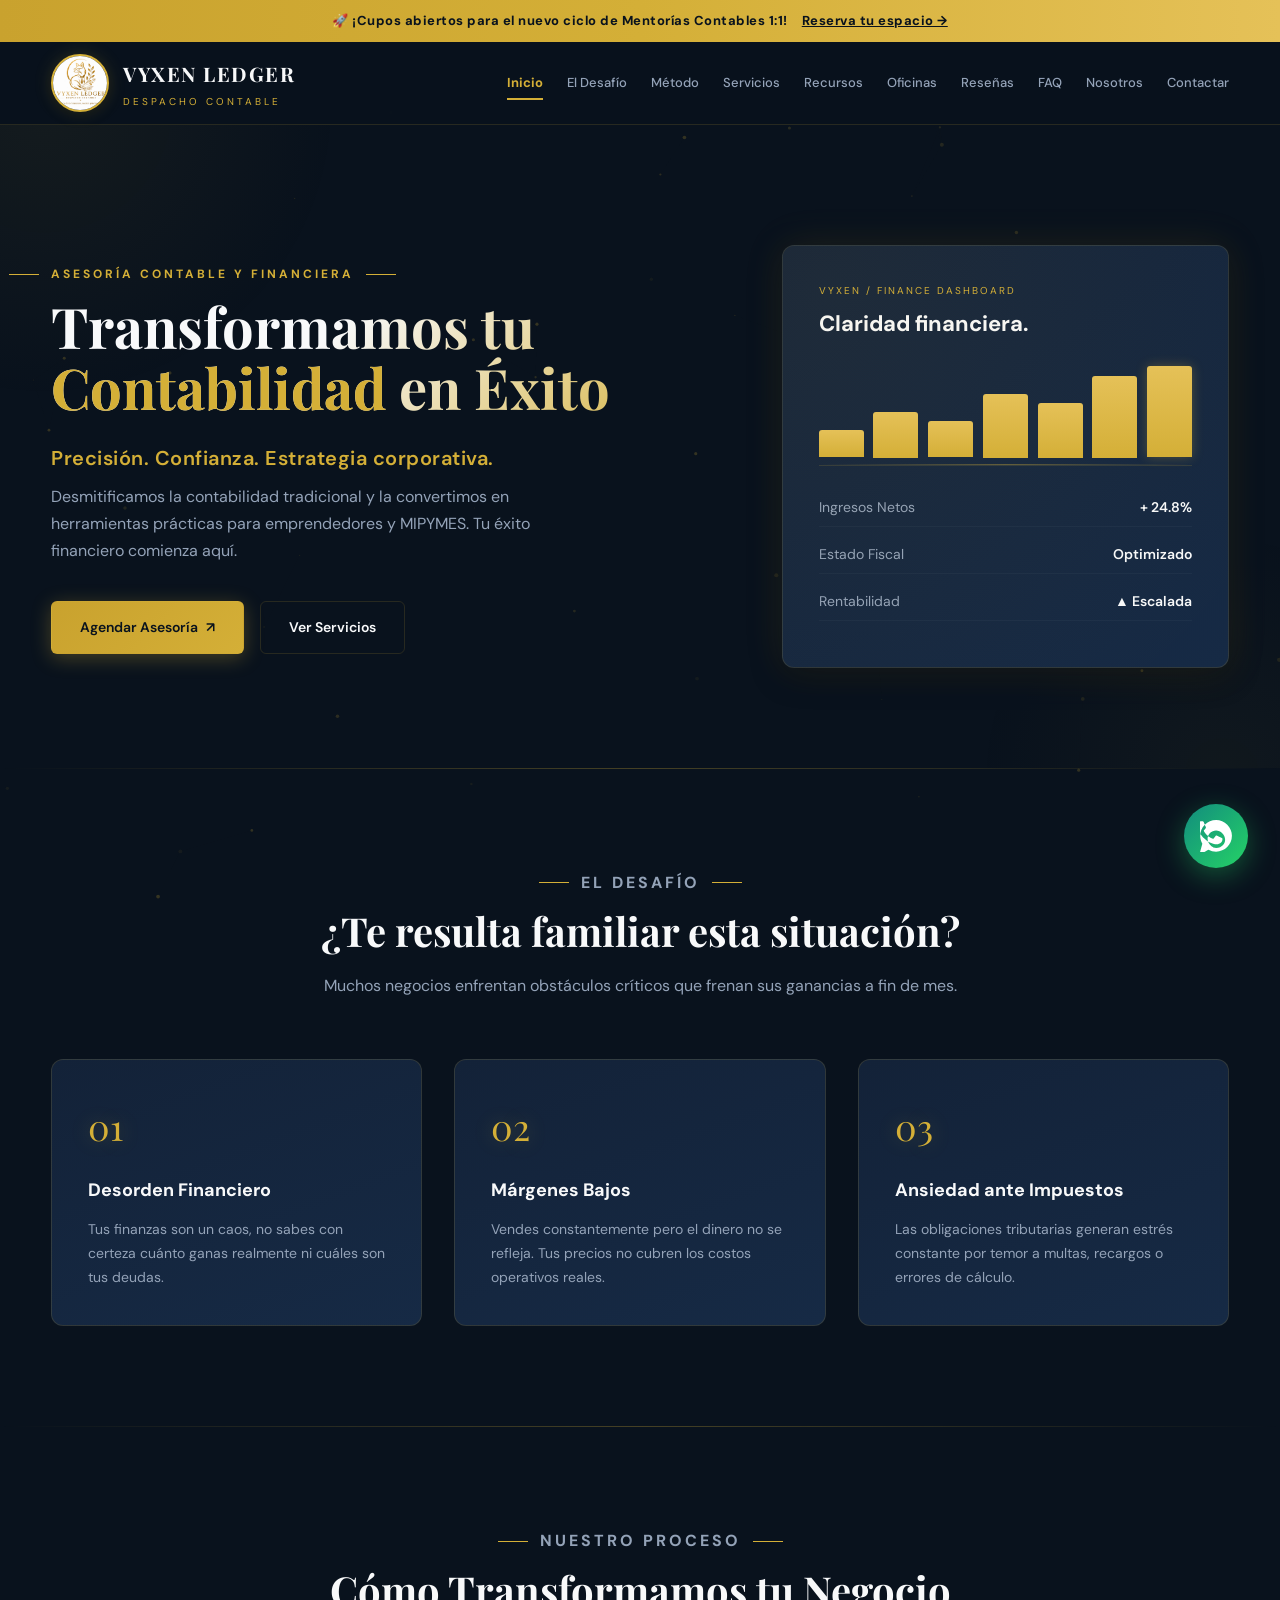
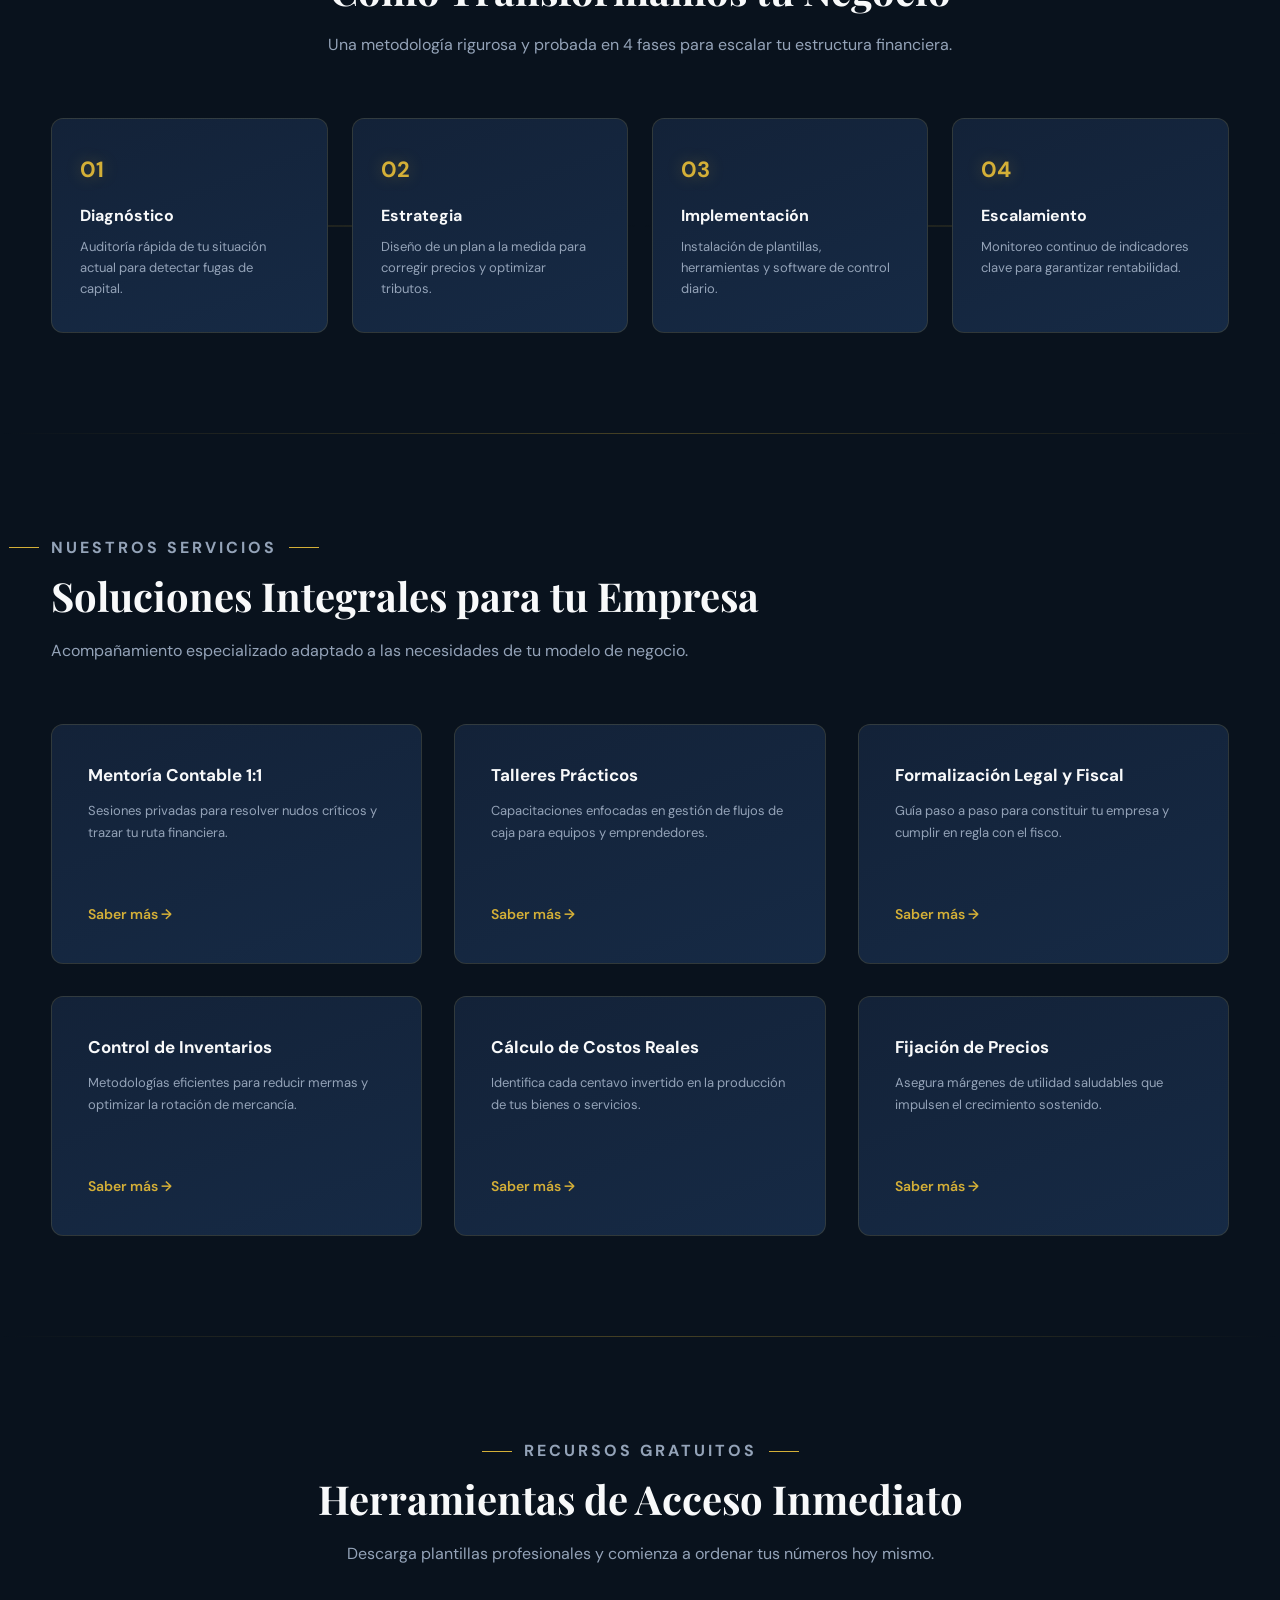
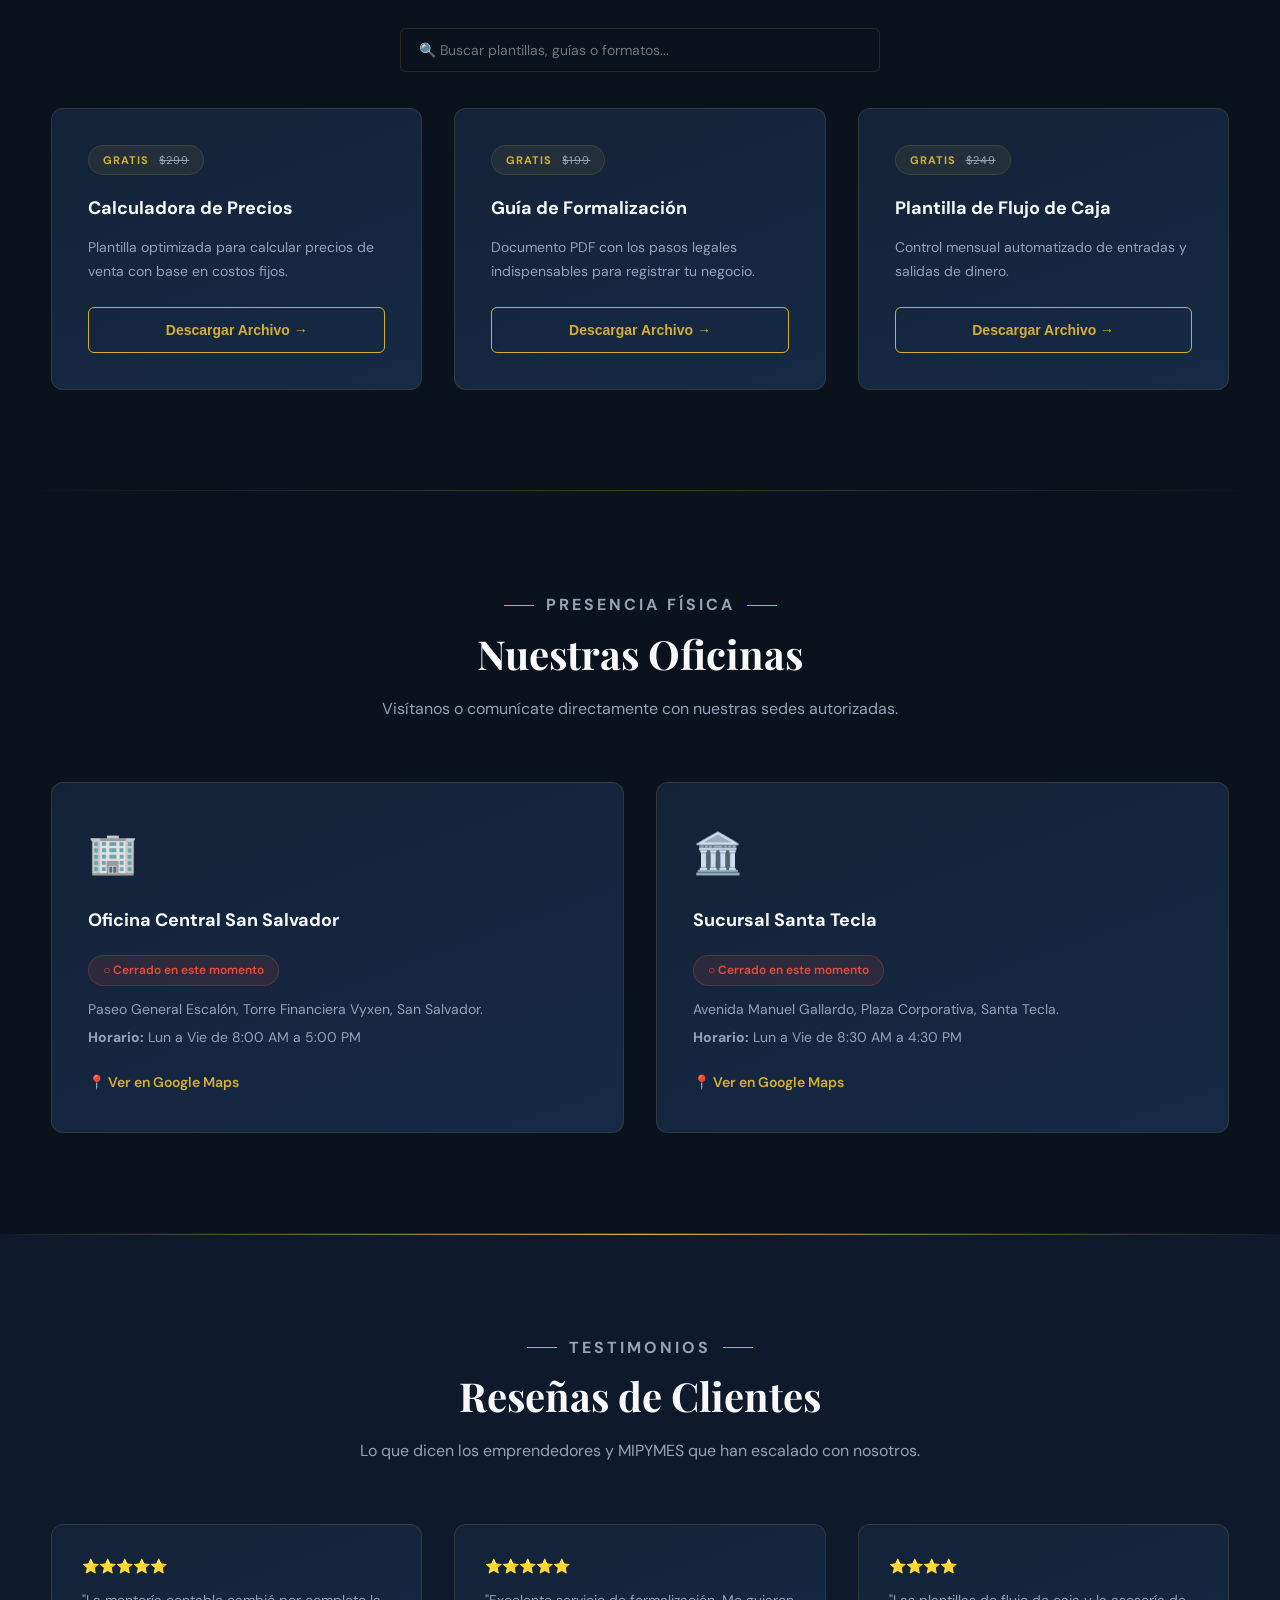
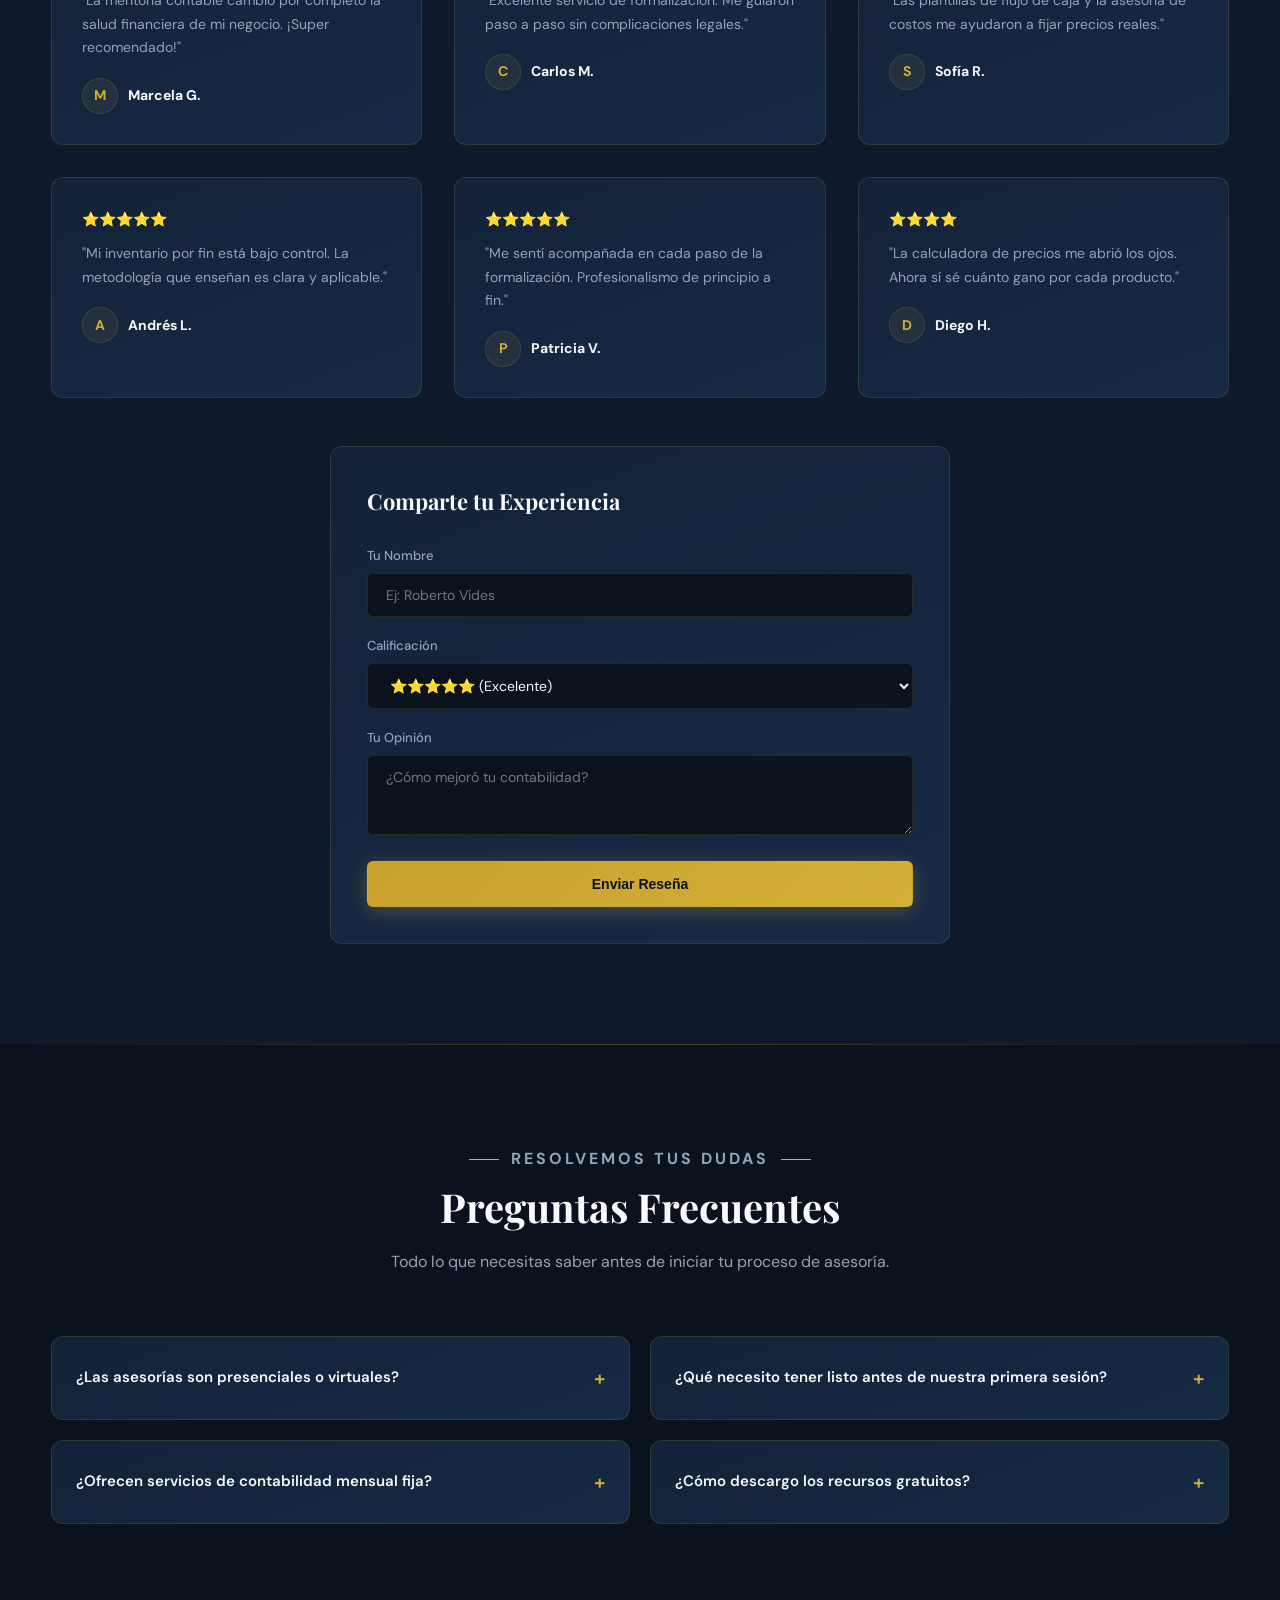
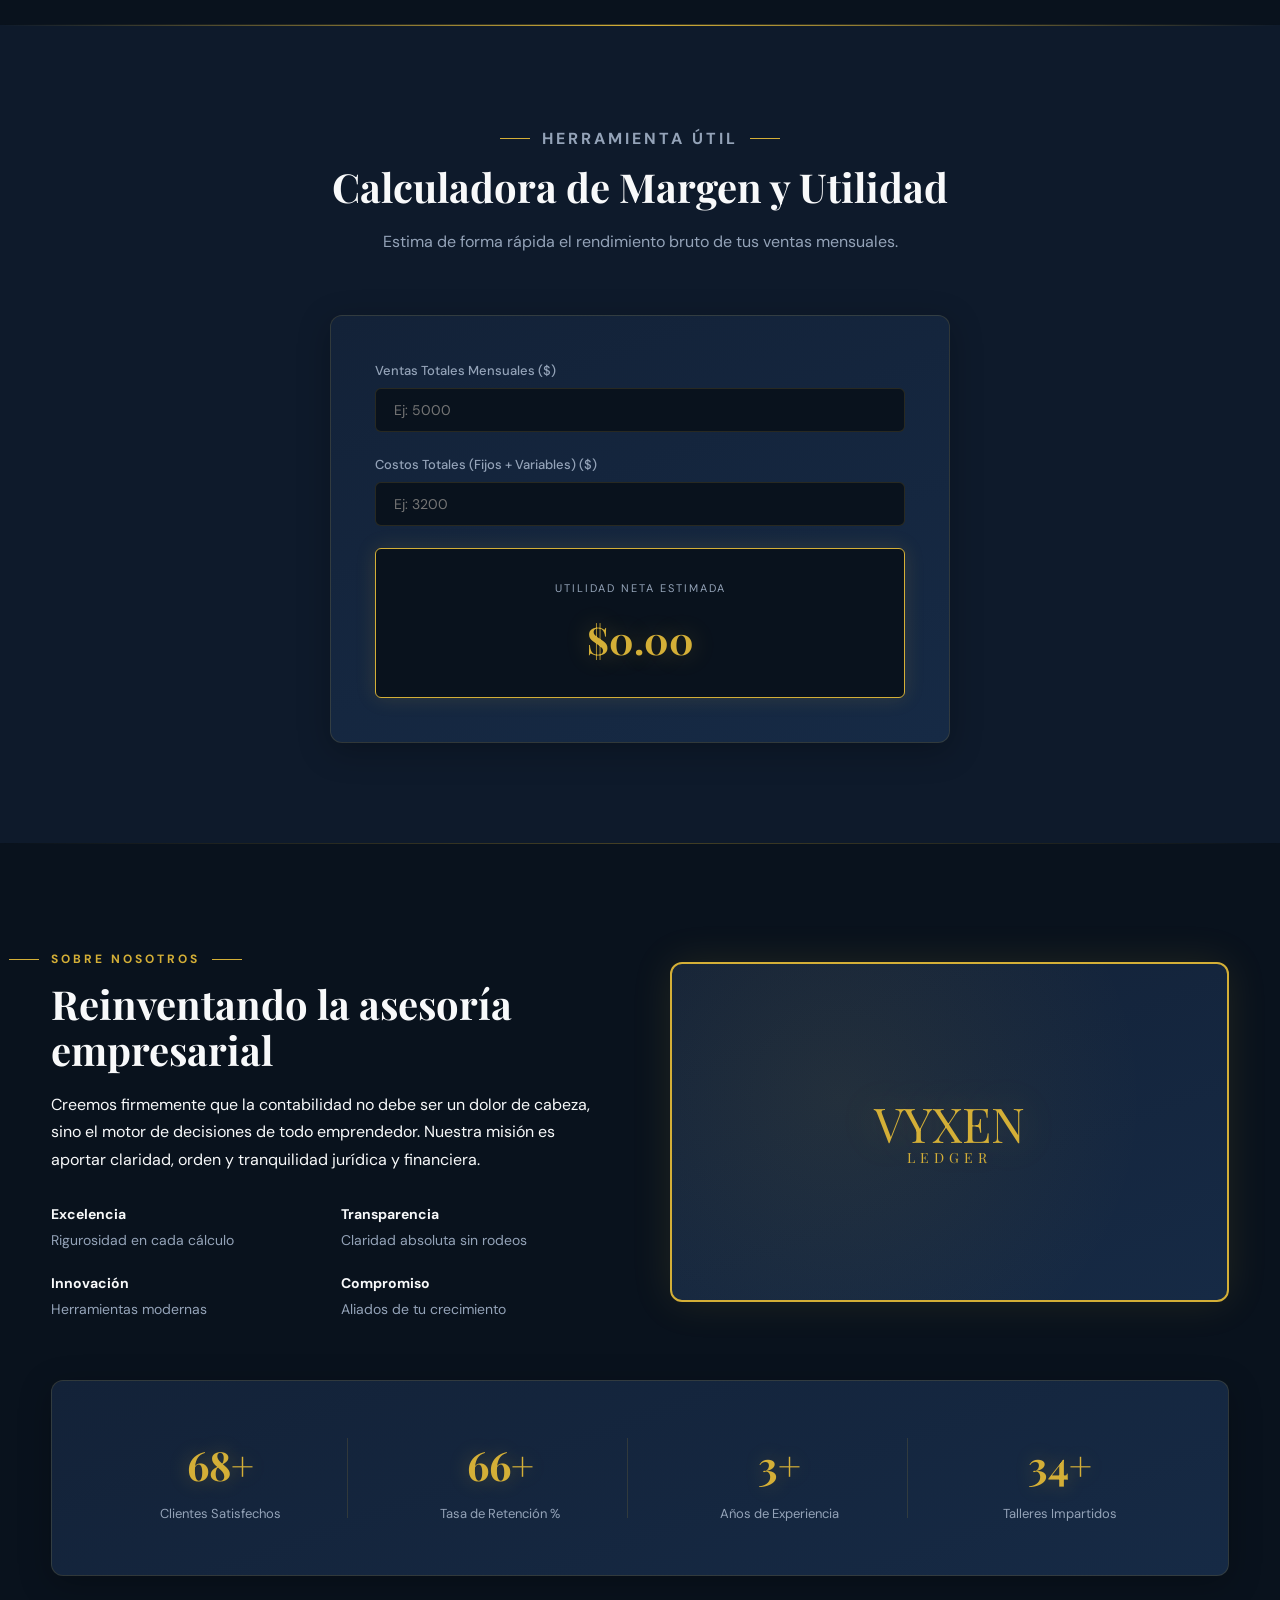
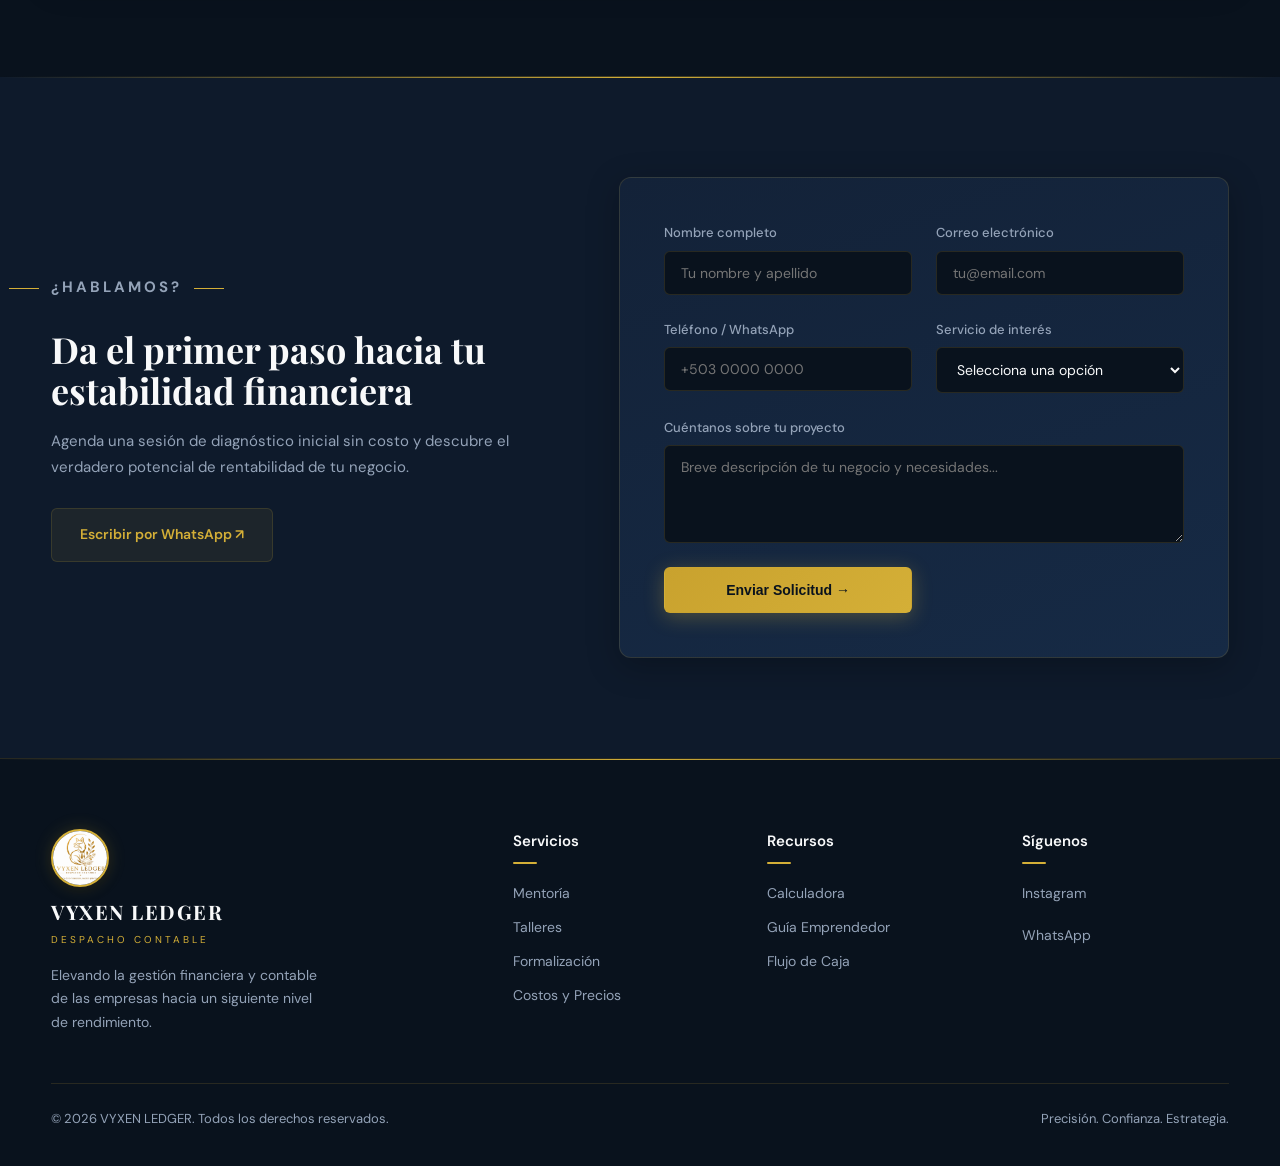
==== index (1).html @ fdb24654 "Add files via upload" ====
<!DOCTYPE html>
<html lang="es">
<head>
  <meta charset="UTF-8">
  <meta name="viewport" content="width=device-width, initial-scale=1.0">
  <title>VYXEN LEDGER | Asesoría Contable y Financiera Avanzada</title>
  <meta name="description" content="Asesoría contable premium, control de inventarios y formalización para MIPYMES y emprendedores.">
  <link rel="preconnect" href="https://fonts.googleapis.com">
  <link rel="preconnect" href="https://fonts.gstatic.com" crossorigin>
  <link href="https://fonts.googleapis.com/css2?family=DM+Sans:wght@400;500;600;700&family=Playfair+Display:wght@600;700&display=swap" rel="stylesheet">
  <link rel="stylesheet" href="style.css">
</head>
<body>

<!-- CANVAS DE PARTÍCULAS -->
<canvas id="particles-canvas"></canvas>

<!-- BARRA SUPERIOR DE ANUNCIOS -->
<div class="top-bar">
  <div class="container top-bar-flex">
    <p>🚀 ¡Cupos abiertos para el nuevo ciclo de Mentorías Contables 1:1!</p>
    <a href="#contacto">Reserva tu espacio →</a>
  </div>
</div>

<header class="header" id="mainHeader">
  <div class="container nav">
    <a class="logo" href="#inicio">
      <img src="VyxenLedger.jpeg" alt="VYXEN LEDGER">
      <div class="logo-text">
        <span>VYXEN LEDGER</span>
        <span>Despacho Contable</span>
      </div>
    </a>
    <button class="menu-btn" aria-label="Abrir menú" id="menuBtn">☰</button>
    <nav id="navMenu">
      <a href="#inicio">Inicio</a>
      <a href="#problema">El Desafío</a>
      <a href="#metodo">Método</a>
      <a href="#servicios">Servicios</a>
      <a href="#recursos">Recursos</a>
      <a href="#sucursales">Oficinas</a>
      <a href="#opiniones">Reseñas</a>
      <a href="#faq">FAQ</a>
      <a href="#nosotros">Nosotros</a>
      <a class="nav-cta" href="#contacto">Contactar</a>
    </nav>
  </div>
</header>

<main>

  <!-- ==================== HERO ==================== -->
  <section id="inicio" class="hero">
    <div class="container hero-grid">
      <div class="hero-copy reveal">
        <p class="eyebrow">ASESORÍA CONTABLE Y FINANCIERA</p>
        <h1>Transformamos tu<br><em>Contabilidad</em> en Éxito</h1>
        <p class="lead">Precisión. Confianza. Estrategia corporativa.</p>
        <p class="sublead">Desmitificamos la contabilidad tradicional y la convertimos en herramientas prácticas para emprendedores y MIPYMES. Tu éxito financiero comienza aquí.</p>
        <div class="actions">
          <a class="btn primary" href="#contacto" onclick="toggleAppointmentModal(true)">Agendar Asesoría <span>↗</span></a>
          <a class="btn ghost" href="#servicios">Ver Servicios</a>
        </div>
      </div>
      <div class="hero-card reveal">
        <div class="card-glow"></div>
        <div class="ledger-box">
          <span class="mini-label">VYXEN / FINANCE DASHBOARD</span>
          <strong>Claridad financiera.</strong>
          <div class="chart"><i></i><i></i><i></i><i></i><i></i><i></i><i></i></div>
          <div class="ledger-row"><span>Ingresos Netos</span><b>+ 24.8%</b></div>
          <div class="ledger-row"><span>Estado Fiscal</span><b>Optimizado</b></div>
          <div class="ledger-row"><span>Rentabilidad</span><b>▲ Escalada</b></div>
        </div>
      </div>
    </div>
  </section>

  <div class="section-divider"></div>

  <!-- ==================== EL PROBLEMA ==================== -->
  <section id="problema" class="section problem">
    <div class="container">
      <div class="section-head reveal">
        <p class="eyebrow">EL DESAFÍO</p>
        <h2>¿Te resulta familiar esta situación?</h2>
        <p>Muchos negocios enfrentan obstáculos críticos que frenan sus ganancias a fin de mes.</p>
      </div>
      <div class="three-grid stagger-children">
        <article class="problem-card reveal">
          <div class="number">01</div>
          <h3>Desorden Financiero</h3>
          <p>Tus finanzas son un caos, no sabes con certeza cuánto ganas realmente ni cuáles son tus deudas.</p>
        </article>
        <article class="problem-card reveal">
          <div class="number">02</div>
          <h3>Márgenes Bajos</h3>
          <p>Vendes constantemente pero el dinero no se refleja. Tus precios no cubren los costos operativos reales.</p>
        </article>
        <article class="problem-card reveal">
          <div class="number">03</div>
          <h3>Ansiedad ante Impuestos</h3>
          <p>Las obligaciones tributarias generan estrés constante por temor a multas, recargos o errores de cálculo.</p>
        </article>
      </div>
    </div>
  </section>

  <div class="section-divider"></div>

  <!-- ==================== MÉTODO ==================== -->
  <section id="metodo" class="section method">
    <div class="container">
      <div class="section-head reveal">
        <p class="eyebrow">NUESTRO PROCESO</p>
        <h2>Cómo Transformamos tu Negocio</h2>
        <p>Una metodología rigurosa y probada en 4 fases para escalar tu estructura financiera.</p>
      </div>
      <div class="steps stagger-children">
        <article class="step reveal">
          <span>01</span>
          <h3>Diagnóstico</h3>
          <p>Auditoría rápida de tu situación actual para detectar fugas de capital.</p>
        </article>
        <article class="step reveal">
          <span>02</span>
          <h3>Estrategia</h3>
          <p>Diseño de un plan a la medida para corregir precios y optimizar tributos.</p>
        </article>
        <article class="step reveal">
          <span>03</span>
          <h3>Implementación</h3>
          <p>Instalación de plantillas, herramientas y software de control diario.</p>
        </article>
        <article class="step reveal">
          <span>04</span>
          <h3>Escalamiento</h3>
          <p>Monitoreo continuo de indicadores clave para garantizar rentabilidad.</p>
        </article>
      </div>
    </div>
  </section>

  <div class="section-divider"></div>

  <!-- ==================== SERVICIOS ==================== -->
  <section id="servicios" class="section services">
    <div class="container">
      <div class="section-head left reveal">
        <p class="eyebrow">NUESTROS SERVICIOS</p>
        <h2>Soluciones Integrales para tu Empresa</h2>
        <p>Acompañamiento especializado adaptado a las necesidades de tu modelo de negocio.</p>
      </div>
      <div class="services-grid stagger-children">
        <article class="service-card reveal">
          <div>
            <h3>Mentoría Contable 1:1</h3>
            <p>Sesiones privadas para resolver nudos críticos y trazar tu ruta financiera.</p>
          </div>
          <a class="service-link" href="#contacto">Saber más →</a>
        </article>
        <article class="service-card reveal">
          <div>
            <h3>Talleres Prácticos</h3>
            <p>Capacitaciones enfocadas en gestión de flujos de caja para equipos y emprendedores.</p>
          </div>
          <a class="service-link" href="#contacto">Saber más →</a>
        </article>
        <article class="service-card reveal">
          <div>
            <h3>Formalización Legal y Fiscal</h3>
            <p>Guía paso a paso para constituir tu empresa y cumplir en regla con el fisco.</p>
          </div>
          <a class="service-link" href="#contacto">Saber más →</a>
        </article>
        <article class="service-card reveal">
          <div>
            <h3>Control de Inventarios</h3>
            <p>Metodologías eficientes para reducir mermas y optimizar la rotación de mercancía.</p>
          </div>
          <a class="service-link" href="#contacto">Saber más →</a>
        </article>
        <article class="service-card reveal">
          <div>
            <h3>Cálculo de Costos Reales</h3>
            <p>Identifica cada centavo invertido en la producción de tus bienes o servicios.</p>
          </div>
          <a class="service-link" href="#contacto">Saber más →</a>
        </article>
        <article class="service-card reveal">
          <div>
            <h3>Fijación de Precios</h3>
            <p>Asegura márgenes de utilidad saludables que impulsen el crecimiento sostenido.</p>
          </div>
          <a class="service-link" href="#contacto">Saber más →</a>
        </article>
      </div>
    </div>
  </section>

  <div class="section-divider"></div>

  <!-- ==================== RECURSOS ==================== -->
  <section id="recursos" class="section resources-section">
    <div class="container">
      <div class="section-head reveal">
        <p class="eyebrow">RECURSOS GRATUITOS</p>
        <h2>Herramientas de Acceso Inmediato</h2>
        <p>Descarga plantillas profesionales y comienza a ordenar tus números hoy mismo.</p>
      </div>

      <div class="reveal" style="max-width: 480px; margin: 0 auto 36px auto;">
        <input type="text" id="resource-search" class="form-input" placeholder="🔍 Buscar plantillas, guías o formatos..." oninput="filterResources()">
      </div>

      <div class="three-grid resource-grid stagger-children">
        <article class="resource-card reveal" id="resource-card-1">
          <span class="price-tag">GRATIS <span class="old-price">$299</span></span>
          <h3>Calculadora de Precios</h3>
          <p>Plantilla optimizada para calcular precios de venta con base en costos fijos.</p>
          <button class="btn outline full" onclick="downloadNotice()">Descargar Archivo →</button>
        </article>
        <article class="resource-card reveal" id="resource-card-2">
          <span class="price-tag">GRATIS <span class="old-price">$199</span></span>
          <h3>Guía de Formalización</h3>
          <p>Documento PDF con los pasos legales indispensables para registrar tu negocio.</p>
          <button class="btn outline full" onclick="downloadNotice()">Descargar Archivo →</button>
        </article>
        <article class="resource-card reveal" id="resource-card-3">
          <span class="price-tag">GRATIS <span class="old-price">$249</span></span>
          <h3>Plantilla de Flujo de Caja</h3>
          <p>Control mensual automatizado de entradas y salidas de dinero.</p>
          <button class="btn outline full" onclick="downloadNotice()">Descargar Archivo →</button>
        </article>
      </div>
    </div>
  </section>

  <div class="section-divider"></div>

  <!-- ==================== SUCURSALES ==================== -->
  <section id="sucursales" class="section sucursales-section">
    <div class="container">
      <div class="section-head reveal">
        <p class="eyebrow">PRESENCIA FÍSICA</p>
        <h2>Nuestras Oficinas</h2>
        <p>Visítanos o comunícate directamente con nuestras sedes autorizadas.</p>
      </div>
      <div class="branches-grid reveal">
        <div class="branch-card" id="branch-ss">
          <span class="branch-icon">🏢</span>
          <h3>Oficina Central San Salvador</h3>
          <div class="branch-status" id="status-ss">Calculando...</div>
          <p>Paseo General Escalón, Torre Financiera Vyxen, San Salvador.</p>
          <p><b>Horario:</b> Lun a Vie de 8:00 AM a 5:00 PM</p>
          <a href="https://maps.google.com" target="_blank" class="btn-maps">📍 Ver en Google Maps</a>
        </div>
        <div class="branch-card" id="branch-st">
          <span class="branch-icon">🏛️</span>
          <h3>Sucursal Santa Tecla</h3>
          <div class="branch-status" id="status-st">Calculando...</div>
          <p>Avenida Manuel Gallardo, Plaza Corporativa, Santa Tecla.</p>
          <p><b>Horario:</b> Lun a Vie de 8:30 AM a 4:30 PM</p>
          <a href="https://maps.google.com" target="_blank" class="btn-maps">📍 Ver en Google Maps</a>
        </div>
      </div>
    </div>
  </section>

  <div class="section-divider"></div>

  <!-- ==================== RESEÑAS / TESTIMONIOS ==================== -->
  <section id="opiniones" class="section testimonials">
    <div class="container">
      <div class="section-head reveal">
        <p class="eyebrow">TESTIMONIOS</p>
        <h2>Reseñas de Clientes</h2>
        <p>Lo que dicen los emprendedores y MIPYMES que han escalado con nosotros.</p>
      </div>

      <div class="reviews-slider-track reveal" id="slider-box">
        <!-- Inyectado por JS -->
      </div>

      <div class="review-form reveal">
        <h3>Comparte tu Experiencia</h3>
        <form id="new-review-form" onsubmit="handleReviewSubmit(event)">
          <div class="form-group">
            <label>Tu Nombre</label>
            <input type="text" id="rev-name" class="form-input" required placeholder="Ej: Roberto Vides">
          </div>
          <div class="form-group">
            <label>Calificación</label>
            <select id="rev-stars" class="form-input">
              <option value="5">⭐⭐⭐⭐⭐ (Excelente)</option>
              <option value="4">⭐⭐⭐⭐ (Muy Bueno)</option>
              <option value="3">⭐⭐⭐ (Bueno)</option>
            </select>
          </div>
          <div class="form-group full">
            <label>Tu Opinión</label>
            <textarea id="rev-text" class="form-textarea" rows="3" required placeholder="¿Cómo mejoró tu contabilidad?"></textarea>
          </div>
          <button type="submit" class="btn primary full">Enviar Reseña</button>
        </form>
      </div>
    </div>
  </section>

  <div class="section-divider"></div>

  <!-- ==================== FAQ ==================== -->
  <section id="faq" class="section faq-section">
    <div class="container">
      <div class="section-head reveal">
        <p class="eyebrow">RESOLVEMOS TUS DUDAS</p>
        <h2>Preguntas Frecuentes</h2>
        <p>Todo lo que necesitas saber antes de iniciar tu proceso de asesoría.</p>
      </div>
      <div class="faq-grid reveal">
        <details class="faq-item">
          <summary>¿Las asesorías son presenciales o virtuales?</summary>
          <p>Nuestras sesiones de mentoría y diagnóstico se realizan de forma 100% online a través de videollamada, permitiéndonos trabajar con clientes de distintas ubicaciones con total flexibilidad.</p>
        </details>
        <details class="faq-item">
          <summary>¿Qué necesito tener listo antes de nuestra primera sesión?</summary>
          <p>Idealmente un reporte general de tus ingresos y gastos actuales o estados de cuenta recientes. No te preocupes si están desordenados, ¡para eso iniciamos con el diagnóstico!</p>
        </details>
        <details class="faq-item">
          <summary>¿Ofrecen servicios de contabilidad mensual fija?</summary>
          <p>Sí, además de las mentorías puntuales, disponemos de cupos limitados para llevar la supervisión contable y fiscal recurrente de MIPYMES.</p>
        </details>
        <details class="faq-item">
          <summary>¿Cómo descargo los recursos gratuitos?</summary>
          <p>Solo haz clic en el botón de descarga de cualquier recurso y se activará una notificación instantánea con las instrucciones de acceso directo.</p>
        </details>
      </div>
    </div>
  </section>

  <div class="section-divider"></div>

  <!-- ==================== CALCULADORA FINANCIERA ==================== -->
  <section id="calculadora" class="section calculator-section">
    <div class="container">
      <div class="section-head reveal">
        <p class="eyebrow">HERRAMIENTA ÚTIL</p>
        <h2>Calculadora de Margen y Utilidad</h2>
        <p>Estima de forma rápida el rendimiento bruto de tus ventas mensuales.</p>
      </div>
      <div class="calc-box reveal">
        <div class="form-group" style="margin-bottom: 22px;">
          <label>Ventas Totales Mensuales ($)</label>
          <input type="number" id="calc-ventas" class="form-input" placeholder="Ej: 5000" oninput="calcularUtilidad()">
        </div>
        <div class="form-group" style="margin-bottom: 22px;">
          <label>Costos Totales (Fijos + Variables) ($)</label>
          <input type="number" id="calc-costos" class="form-input" placeholder="Ej: 3200" oninput="calcularUtilidad()">
        </div>
        <div class="calc-result">
          <span>UTILIDAD NETA ESTIMADA</span>
          <h3 id="calc-resultado">$0.00</h3>
        </div>
      </div>
    </div>
  </section>

  <div class="section-divider"></div>

  <!-- ==================== SOBRE NOSOTROS & STATS ==================== -->
  <section id="nosotros" class="section about">
    <div class="container about-grid">
      <div class="reveal-left">
        <p class="eyebrow">SOBRE NOSOTROS</p>
        <h2>Reinventando la asesoría empresarial</h2>
        <p>Creemos firmemente que la contabilidad no debe ser un dolor de cabeza, sino el motor de decisiones de todo emprendedor. Nuestra misión es aportar claridad, orden y tranquilidad jurídica y financiera.</p>
        <div class="values">
          <span><b>Excelencia</b>Rigurosidad en cada cálculo</span>
          <span><b>Transparencia</b>Claridad absoluta sin rodeos</span>
          <span><b>Innovación</b>Herramientas modernas</span>
          <span><b>Compromiso</b>Aliados de tu crecimiento</span>
        </div>
      </div>
      <div class="office reveal-right">
        <div class="office-mark">VYXEN<br><small>LEDGER</small></div>
      </div>
    </div>
    <div class="container stats reveal">
      <div><strong class="counter" data-target="100">0</strong><span>Clientes Satisfechos</span></div>
      <div><strong class="counter" data-target="98">0</strong><span>Tasa de Retención %</span></div>
      <div><strong class="counter" data-target="5">0</strong><span>Años de Experiencia</span></div>
      <div><strong class="counter" data-target="50">0</strong><span>Talleres Impartidos</span></div>
    </div>
  </section>

  <div class="section-divider"></div>

  <!-- ==================== CONTACTO ==================== -->
  <section id="contacto" class="contact">
    <div class="container contact-grid">
      <div class="contact-copy reveal-left">
        <p class="eyebrow">¿HABLAMOS?</p>
        <h2>Da el primer paso hacia tu estabilidad financiera</h2>
        <p>Agenda una sesión de diagnóstico inicial sin costo y descubre el verdadero potencial de rentabilidad de tu negocio.</p>
        <a class="btn light" href="https://wa.me/50312341234" target="_blank">Escribir por WhatsApp ↗</a>
      </div>
      <form class="contact-form reveal-right" onsubmit="submitForm(event)">
        <label>Nombre completo<input required placeholder="Tu nombre y apellido"></label>
        <label>Correo electrónico<input type="email" required placeholder="tu@email.com"></label>
        <label>Teléfono / WhatsApp<input placeholder="+503 0000 0000"></label>
        <label>Servicio de interés
          <select>
            <option>Selecciona una opción</option>
            <option>Mentoría</option>
            <option>Talleres Prácticos</option>
            <option>Formalización Legal</option>
            <option>Control de Inventarios</option>
            <option>Costos y Precios</option>
          </select>
        </label>
        <label class="full">Cuéntanos sobre tu proyecto<textarea rows="4" placeholder="Breve descripción de tu negocio y necesidades..."></textarea></label>
        <button class="btn primary full" type="submit">Enviar Solicitud →</button>
      </form>
    </div>
  </section>

</main>

<!-- ==================== MODAL DE CITAS ==================== -->
<div id="appointment-modal" class="modal-overlay">
  <div class="modal-content">
    <button class="close-modal" onclick="toggleAppointmentModal(false)">&times;</button>
    <h3 style="font-family: 'Playfair Display', serif; color: var(--text-main); margin-bottom: 20px;">Agendar Asesoría</h3>
    <form onsubmit="handleAppointmentSubmit(event)">
      <div class="form-group"><label>Nombre Completo</label><input type="text" class="form-input" required></div>
      <div class="form-group"><label>Sucursal de Preferencia</label><select class="form-input"><option>San Salvador</option><option>Santa Tecla</option><option>Virtual (Online)</option></select></div>
      <div class="form-group"><label>Fecha y Hora</label><input type="datetime-local" class="form-input" required></div>
      <button type="submit" class="btn primary full" style="margin-top: 18px;">Confirmar Cita</button>
    </form>
  </div>
</div>

<!-- ==================== FOOTER ==================== -->
<footer>
  <div class="container footer-grid">
    <div class="logo-footer">
      <a class="logo" href="#inicio">
        <img src="VyxenLedger.jpeg" alt="VYXEN LEDGER Logo">
        <div class="logo-text">
          <span>VYXEN LEDGER</span>
          <span>Despacho Contable</span>
        </div>
      </a>
      <p>Elevando la gestión financiera y contable de las empresas hacia un siguiente nivel de rendimiento.</p>
    </div>
    <div>
      <h4>Servicios</h4>
      <a href="#servicios">Mentoría</a>
      <a href="#servicios">Talleres</a>
      <a href="#servicios">Formalización</a>
      <a href="#servicios">Costos y Precios</a>
    </div>
    <div>
      <h4>Recursos</h4>
      <a href="#recursos">Calculadora</a>
      <a href="#recursos">Guía Emprendedor</a>
      <a href="#recursos">Flujo de Caja</a>
    </div>
    <div>
      <h4>Síguenos</h4>
      <div class="social-grid">
        <a href="https://instagram.com" target="_blank" class="social-item"><span>Instagram</span></a>
        <a href="https://wa.me/50312345678" target="_blank" class="social-item"><span>WhatsApp</span></a>
      </div>
    </div>
  </div>
  <div class="container copyright">
    <span>© 2026 VYXEN LEDGER. Todos los derechos reservados.</span>
    <span>Precisión. Confianza. Estrategia.</span>
  </div>
</footer>

<!-- BOTÓN FLOTANTE DE WHATSAPP -->
<a href="https://wa.me/50312345678" target="_blank" class="whatsapp-float" aria-label="Escribir por WhatsApp">
  <svg class="whatsapp-svg" viewBox="0 0 24 24" width="32" height="32" fill="currentColor">
    <path d="M.057 24l1.687-6.163c-1.041-1.804-1.588-3.849-1.587-5.946.003-6.556 5.338-11.891 11.893-11.891 3.181.001 6.167 1.24 8.413 3.488 2.245 2.248 3.481 5.236 3.48 8.414-.003 6.557-5.338 11.892-11.893 11.892-1.99-.001-3.951-.5-5.688-1.448-.63.344-6.325 3.442-6.325 3.442zm10.021-3.327c1.642.476 3.407.369 4.965-.303 1.558-.672 2.816-1.898 3.415-3.447.599-1.55.492-3.315-.28-4.957-.771-1.643-2.028-2.895-3.619-3.578-1.591-.683-3.376-.697-4.981-.038-1.605.659-2.868 1.905-3.484 3.488-.616 1.582-.524 3.364.256 4.992.78 1.628 2.051 2.871 3.654 3.518-.088.32-.204.739-.335 1.187zm6.715-6.883c-.116-.183-.423-.291-.884-.523-.461-.232-2.732-1.348-3.155-1.503-.423-.155-.731-.232-1.039.232-.308.464-1.193 1.503-1.462 1.812-.269.309-.538.348-.999.116-.461-.232-1.947-.718-3.712-2.292-1.373-1.226-2.297-2.738-2.566-3.199-.269-.461-.029-.71.203-.938.208-.208.461-.543.692-.814.231-.271.308-.464.462-.774.154-.31.077-.58-.038-.812-.115-.232-1.039-2.507-1.424-3.434-.373-.906-.753-.783-1.039-.798l-.887-.015c-.308 0-.808.116-1.231.58-.423.464-1.616 1.579-1.616 3.85 0 2.272 1.655 4.464 1.885 4.774.231.31 3.254 4.971 7.882 6.969 1.103.475 1.964.759 2.634.974 1.104.351 2.109.301 2.903.182.887-.133 2.732-1.117 3.116-2.196.385-1.079.385-2.005.269-2.196z"/>
  </svg>
</a>

<!-- TOAST -->
<div id="toast" class="toast"></div>

<script src="script.js"></script>
</body>
</html>
---- style.css ----
/* ==========================================
   VYXEN LEDGER — ESTILOS PREMIUM PROFESIONALES
   Inspirado en la paleta dorada del logo/brand
   ========================================== */

/* ---------- VARIABLES & CONFIG ---------- */
:root {
  --bg-primary: #09121d;
  --bg-secondary: #0e1a2b;
  --bg-card: #132238;
  --bg-card-hover: #182d47;
  --accent-gold: #d4af37;
  --accent-gold-hover: #e5c158;
  --accent-gold-soft: rgba(212, 175, 55, 0.08);
  --accent-gold-glow: rgba(212, 175, 55, 0.35);
  --text-main: #f8f9fa;
  --text-muted: #94a3b8;
  --border-color: rgba(212, 175, 55, 0.15);
  --border-hover: rgba(212, 175, 55, 0.45);
  --transition: all 0.35s cubic-bezier(.4,0,.2,1);
  --shadow-card: 0 8px 32px rgba(0,0,0,0.25);
  --shadow-gold: 0 0 40px rgba(212,175,55,0.12);
  --radius: 12px;
  --radius-sm: 6px;
}

*, *::before, *::after { margin:0; padding:0; box-sizing:border-box; }

html { scroll-behavior: smooth; }

body {
  font-family: 'DM Sans', sans-serif;
  background: var(--bg-primary);
  color: var(--text-main);
  line-height: 1.7;
  overflow-x: hidden;
  -webkit-font-smoothing: antialiased;
}

::selection {
  background: var(--accent-gold);
  color: var(--bg-primary);
}

/* Scrollbar personalizada */
::-webkit-scrollbar { width: 8px; }
::-webkit-scrollbar-track { background: var(--bg-primary); }
::-webkit-scrollbar-thumb { background: var(--accent-gold); border-radius: 4px; }

.container {
  width: min(1240px, 92%);
  margin: 0 auto;
}

/* ---------- PARTÍCULAS DE FONDO ---------- */
#particles-canvas {
  position: fixed;
  top: 0; left: 0;
  width: 100%; height: 100%;
  pointer-events: none;
  z-index: 0;
  opacity: 0.35;
}

/* ---------- TOP BAR ---------- */
.top-bar {
  background: linear-gradient(90deg, #c9a22e, var(--accent-gold), #e5c158, var(--accent-gold), #c9a22e);
  background-size: 200% 100%;
  animation: shimmerBar 4s ease infinite;
  color: #09121d;
  font-size: 13px;
  font-weight: 700;
  padding: 10px 0;
  text-align: center;
  letter-spacing: 0.5px;
  position: relative;
  z-index: 1001;
}

@keyframes shimmerBar {
  0%,100% { background-position: 0% 50%; }
  50% { background-position: 100% 50%; }
}

.top-bar-flex {
  display: flex;
  justify-content: center;
  align-items: center;
  gap: 14px;
}

.top-bar a {
  color: #09121d;
  text-decoration: underline;
  font-weight: 700;
  transition: var(--transition);
}

.top-bar a:hover {
  color: #fff;
}

/* ---------- HEADER / NAV ---------- */
.header {
  position: sticky;
  top: 0;
  background: rgba(9, 18, 29, 0.92);
  backdrop-filter: blur(20px) saturate(1.6);
  -webkit-backdrop-filter: blur(20px) saturate(1.6);
  border-bottom: 1px solid var(--border-color);
  z-index: 1000;
  padding: 12px 0;
  transition: var(--transition);
}

.header.scrolled {
  padding: 8px 0;
  background: rgba(9, 18, 29, 0.97);
}

.nav {
  display: flex;
  justify-content: space-between;
  align-items: center;
}

.logo {
  display: flex;
  align-items: center;
  gap: 14px;
  text-decoration: none;
  position: relative;
}

.logo::after {
  content: '';
  position: absolute;
  bottom: -4px;
  left: 0;
  width: 0;
  height: 2px;
  background: var(--accent-gold);
  transition: width 0.4s ease;
}

.logo:hover::after {
  width: 100%;
}

.logo img {
  width: 58px;
  height: 58px;
  object-fit: cover;
  border-radius: 50%;
  border: 2.5px solid var(--accent-gold);
  box-shadow: 0 0 18px rgba(212,175,55,0.2), 0 4px 12px rgba(0,0,0,0.3);
  transition: var(--transition);
}

.logo:hover img {
  box-shadow: 0 0 28px rgba(212,175,55,0.4), 0 4px 12px rgba(0,0,0,0.3);
  transform: scale(1.05);
}

.logo-text {
  display: flex;
  flex-direction: column;
}

.logo-text span:first-child {
  font-family: 'Playfair Display', serif;
  font-size: 20px;
  font-weight: 700;
  color: var(--text-main);
  letter-spacing: 1.5px;
}

.logo-text span:last-child {
  font-size: 10px;
  color: var(--accent-gold);
  letter-spacing: 3px;
  text-transform: uppercase;
  margin-top: 2px;
}

#navMenu {
  display: flex;
  gap: 24px;
  align-items: center;
}

#navMenu a {
  color: var(--text-muted);
  text-decoration: none;
  font-size: 13px;
  font-weight: 500;
  transition: var(--transition);
  position: relative;
  padding: 4px 0;
}

#navMenu a::after {
  content: '';
  position: absolute;
  bottom: -2px;
  left: 50%;
  width: 0;
  height: 2px;
  background: var(--accent-gold);
  transition: all 0.3s ease;
  transform: translateX(-50%);
}

#navMenu a:hover {
  color: var(--accent-gold);
}

#navMenu a:hover::after,
#navMenu a.nav-cta::after {
  width: 100%;
}

#navMenu a.nav-cta {
  color: var(--accent-gold);
  font-weight: 700;
}

.menu-btn {
  display: none;
  background: none;
  border: none;
  color: var(--text-main);
  font-size: 28px;
  cursor: pointer;
  transition: var(--transition);
}

.menu-btn:hover {
  color: var(--accent-gold);
}

/* ---------- SECCIONES GENERALES ---------- */
.section {
  padding: 100px 0;
  position: relative;
  z-index: 1;
}

.section-head {
  text-align: center;
  max-width: 720px;
  margin: 0 auto 60px auto;
}

.section-head.left {
  text-align: left;
  margin: 0 0 60px 0;
}

.eyebrow {
  color: var(--accent-gold);
  font-size: 12px;
  font-weight: 700;
  letter-spacing: 3px;
  margin-bottom: 12px;
  text-transform: uppercase;
  display: inline-block;
  position: relative;
}

.eyebrow::before,
.eyebrow::after {
  content: '';
  position: absolute;
  top: 50%;
  width: 30px;
  height: 1px;
  background: var(--accent-gold);
}

.eyebrow::before { right: calc(100% + 12px); }
.eyebrow::after { left: calc(100% + 12px); }

h2 {
  font-family: 'Playfair Display', serif;
  font-size: 40px;
  margin-bottom: 18px;
  line-height: 1.15;
}

.section-head p {
  color: var(--text-muted);
  font-size: 16px;
  line-height: 1.7;
}

/* ---------- HERO ---------- */
.hero {
  padding: 120px 0 100px 0;
  position: relative;
  overflow: hidden;
}

.hero::before {
  content: '';
  position: absolute;
  top: -50%;
  left: -20%;
  width: 600px;
  height: 600px;
  background: radial-gradient(circle, rgba(212,175,55,0.06) 0%, transparent 70%);
  border-radius: 50%;
  animation: heroGlow 8s ease-in-out infinite;
}

.hero::after {
  content: '';
  position: absolute;
  bottom: -40%;
  right: -15%;
  width: 500px;
  height: 500px;
  background: radial-gradient(circle, rgba(212,175,55,0.04) 0%, transparent 70%);
  border-radius: 50%;
  animation: heroGlow 10s ease-in-out infinite reverse;
}

@keyframes heroGlow {
  0%, 100% { transform: scale(1) translate(0, 0); opacity: 0.6; }
  50% { transform: scale(1.15) translate(20px, -15px); opacity: 1; }
}

.hero-grid {
  display: grid;
  grid-template-columns: 1.2fr 0.8fr;
  gap: 60px;
  align-items: center;
  position: relative;
  z-index: 2;
}

.hero h1 {
  font-family: 'Playfair Display', serif;
  font-size: 56px;
  line-height: 1.08;
  margin-bottom: 24px;
  background: linear-gradient(135deg, var(--text-main) 40%, var(--accent-gold) 100%);
  -webkit-background-clip: text;
  -webkit-text-fill-color: transparent;
  background-clip: text;
}

.hero h1 em {
  color: var(--accent-gold);
  font-style: normal;
  -webkit-text-fill-color: var(--accent-gold);
}

.lead {
  font-size: 20px;
  color: var(--accent-gold);
  margin-bottom: 8px;
  font-weight: 600;
  letter-spacing: 0.5px;
}

.sublead {
  color: var(--text-muted);
  margin-bottom: 36px;
  font-size: 16px;
  line-height: 1.7;
  max-width: 520px;
}

.actions {
  display: flex;
  gap: 16px;
  flex-wrap: wrap;
}

/* ---------- BOTONES ---------- */
.btn {
  padding: 14px 28px;
  border-radius: var(--radius-sm);
  font-weight: 600;
  text-decoration: none;
  cursor: pointer;
  transition: var(--transition);
  display: inline-flex;
  align-items: center;
  gap: 8px;
  border: 1px solid transparent;
  font-size: 14px;
  position: relative;
  overflow: hidden;
}

.btn::before {
  content: '';
  position: absolute;
  top: 0; left: -100%;
  width: 100%; height: 100%;
  background: linear-gradient(90deg, transparent, rgba(255,255,255,0.15), transparent);
  transition: left 0.5s ease;
}

.btn:hover::before {
  left: 100%;
}

.btn.primary {
  background: linear-gradient(135deg, #c9a22e, var(--accent-gold));
  color: #09121d;
  box-shadow: 0 4px 20px rgba(212,175,55,0.3);
}

.btn.primary:hover {
  background: linear-gradient(135deg, var(--accent-gold), var(--accent-gold-hover));
  transform: translateY(-2px);
  box-shadow: 0 8px 30px rgba(212,175,55,0.4);
}

.btn.ghost {
  background: transparent;
  border-color: var(--border-color);
  color: var(--text-main);
}

.btn.ghost:hover {
  border-color: var(--accent-gold);
  color: var(--accent-gold);
  background: var(--accent-gold-soft);
}

.btn.outline {
  background: transparent;
  border: 1.5px solid var(--accent-gold);
  color: var(--accent-gold);
}

.btn.outline:hover {
  background: var(--accent-gold);
  color: #09121d;
  box-shadow: 0 4px 24px rgba(212,175,55,0.3);
}

.btn.full { width: 100%; justify-content: center; }

.btn.light {
  background: var(--accent-gold-soft);
  border: 1px solid var(--border-color);
  color: var(--accent-gold);
  padding: 14px 28px;
}

.btn.light:hover {
  background: var(--accent-gold);
  color: var(--bg-primary);
  box-shadow: var(--shadow-gold);
}

/* ---------- HERO LEDGER CARD ---------- */
.hero-card {
  position: relative;
  background: linear-gradient(145deg, var(--bg-card) 0%, #162a45 100%);
  border: 1px solid var(--border-color);
  padding: 36px;
  border-radius: var(--radius);
  box-shadow: var(--shadow-card), var(--shadow-gold);
  overflow: hidden;
}

.card-glow {
  position: absolute;
  top: -50%;
  left: -50%;
  width: 200%;
  height: 200%;
  background: radial-gradient(circle at 30% 30%, rgba(212,175,55,0.06) 0%, transparent 60%);
  animation: cardGlowRotate 12s linear infinite;
  pointer-events: none;
}

@keyframes cardGlowRotate {
  0% { transform: rotate(0deg); }
  100% { transform: rotate(360deg); }
}

.ledger-box .mini-label {
  font-size: 10px;
  letter-spacing: 2px;
  color: var(--accent-gold);
  display: block;
  margin-bottom: 6px;
  text-transform: uppercase;
}

.ledger-box strong {
  font-size: 22px;
  display: block;
  margin-bottom: 24px;
  color: var(--text-main);
}

.chart {
  display: flex;
  gap: 10px;
  align-items: flex-end;
  height: 100px;
  margin-bottom: 24px;
  border-bottom: 1px solid var(--border-color);
  padding-bottom: 8px;
  position: relative;
}

.chart::after {
  content: '';
  position: absolute;
  bottom: 0; left: 0;
  width: 100%; height: 1px;
  background: linear-gradient(90deg, transparent, var(--accent-gold), transparent);
  opacity: 0.4;
}

.chart i {
  flex: 1;
  background: linear-gradient(180deg, var(--accent-gold-hover), var(--accent-gold));
  opacity: 0.6;
  border-radius: 3px 3px 0 0;
  position: relative;
  transition: var(--transition);
}

.chart i:hover {
  opacity: 1;
  transform: scaleY(1.08);
}

.chart i:nth-child(1) { height: 30%; animation: chartGrow 0.6s 0.1s both; }
.chart i:nth-child(2) { height: 50%; animation: chartGrow 0.6s 0.2s both; }
.chart i:nth-child(3) { height: 40%; animation: chartGrow 0.6s 0.3s both; }
.chart i:nth-child(4) { height: 70%; animation: chartGrow 0.6s 0.4s both; }
.chart i:nth-child(5) { height: 60%; animation: chartGrow 0.6s 0.5s both; }
.chart i:nth-child(6) { height: 90%; animation: chartGrow 0.6s 0.6s both; }
.chart i:nth-child(7) { height: 100%; opacity: 1; animation: chartGrow 0.6s 0.7s both; box-shadow: 0 0 12px rgba(212,175,55,0.3); }

@keyframes chartGrow {
  from { transform: scaleY(0); opacity: 0; }
  to { transform: scaleY(1); opacity: inherit; }
}

.ledger-row {
  display: flex;
  justify-content: space-between;
  font-size: 14px;
  margin-bottom: 10px;
  color: var(--text-muted);
  padding: 6px 0;
  border-bottom: 1px solid rgba(255,255,255,0.03);
}

.ledger-row b {
  color: var(--text-main);
  font-weight: 600;
}

/* ---------- PROBLEM CARDS ---------- */
.three-grid {
  display: grid;
  grid-template-columns: repeat(3, 1fr);
  gap: 32px;
}

.problem-card, .resource-card, .service-card, .branch-card {
  background: linear-gradient(160deg, var(--bg-card) 0%, #162a45 100%);
  border: 1px solid var(--border-color);
  padding: 36px;
  border-radius: var(--radius);
  transition: var(--transition);
  position: relative;
  overflow: hidden;
}

.problem-card::before, .service-card::before, .resource-card::before {
  content: '';
  position: absolute;
  top: 0; left: 0;
  width: 100%; height: 3px;
  background: linear-gradient(90deg, transparent, var(--accent-gold), transparent);
  opacity: 0;
  transition: opacity 0.4s ease;
}

.problem-card:hover::before, .service-card:hover::before, .resource-card:hover::before {
  opacity: 1;
}

.problem-card:hover, .resource-card:hover, .service-card:hover {
  transform: translateY(-8px);
  border-color: var(--border-hover);
  box-shadow: var(--shadow-card), var(--shadow-gold);
}

.problem-card .number {
  font-family: 'Playfair Display', serif;
  font-size: 36px;
  color: var(--accent-gold);
  margin-bottom: 18px;
  text-shadow: 0 0 20px rgba(212,175,55,0.3);
}

.problem-card h3 {
  font-size: 18px;
  margin-bottom: 12px;
  color: var(--text-main);
}

.problem-card p {
  color: var(--text-muted);
  font-size: 14px;
  line-height: 1.7;
}

/* ---------- MÉTODO / PASOS ---------- */
.steps {
  display: grid;
  grid-template-columns: repeat(4, 1fr);
  gap: 24px;
  position: relative;
}

.steps::before {
  content: '';
  position: absolute;
  top: 50%;
  left: 5%;
  width: 90%;
  height: 2px;
  background: linear-gradient(90deg, var(--accent-gold), transparent, var(--accent-gold));
  opacity: 0.2;
  z-index: 0;
}

.step {
  background: linear-gradient(160deg, var(--bg-card) 0%, #162a45 100%);
  border: 1px solid var(--border-color);
  padding: 32px 28px;
  border-radius: var(--radius);
  position: relative;
  z-index: 1;
  transition: var(--transition);
}

.step:hover {
  transform: translateY(-6px);
  border-color: var(--border-hover);
  box-shadow: var(--shadow-gold);
}

.step span {
  color: var(--accent-gold);
  font-weight: 700;
  font-size: 22px;
  display: block;
  margin-bottom: 14px;
  text-shadow: 0 0 16px rgba(212,175,55,0.3);
}

.step h3 {
  font-size: 16px;
  margin-bottom: 8px;
}

.step p {
  color: var(--text-muted);
  font-size: 13px;
  line-height: 1.6;
}

/* ---------- SERVICIOS ---------- */
.services-grid {
  display: grid;
  grid-template-columns: repeat(3, 1fr);
  gap: 32px;
}

.service-card {
  display: flex;
  flex-direction: column;
  justify-content: space-between;
  min-height: 240px;
}

.service-card h3 {
  font-size: 17px;
  margin-bottom: 10px;
  color: var(--text-main);
}

.service-card p {
  color: var(--text-muted);
  font-size: 13px;
  line-height: 1.7;
}

.service-link {
  color: var(--accent-gold);
  text-decoration: none;
  font-weight: 600;
  font-size: 14px;
  margin-top: 24px;
  display: inline-flex;
  align-items: center;
  gap: 6px;
  transition: var(--transition);
}

.service-link:hover {
  gap: 12px;
  text-shadow: 0 0 10px rgba(212,175,55,0.3);
}

/* ---------- RECURSOS ---------- */
.resource-card {
  position: relative;
}

.price-tag {
  background: var(--accent-gold-soft);
  color: var(--accent-gold);
  padding: 5px 14px;
  font-size: 11px;
  font-weight: 700;
  border-radius: 20px;
  display: inline-block;
  margin-bottom: 18px;
  border: 1px solid var(--border-color);
  letter-spacing: 1px;
}

.old-price {
  text-decoration: line-through;
  color: var(--text-muted);
  font-weight: 400;
  margin-left: 6px;
}

.resource-card h3 {
  font-size: 18px;
  margin-bottom: 12px;
}

.resource-card p {
  color: var(--text-muted);
  margin-bottom: 24px;
  font-size: 14px;
  line-height: 1.7;
}

/* ---------- SUCURSALES ---------- */
.branches-grid {
  display: grid;
  grid-template-columns: repeat(2, 1fr);
  gap: 32px;
}

.branch-card .branch-icon {
  font-size: 40px;
  display: block;
  margin-bottom: 18px;
}

.branch-card h3 {
  font-size: 18px;
  margin-bottom: 8px;
}

.branch-card p {
  color: var(--text-muted);
  font-size: 14px;
  margin-bottom: 4px;
}

.branch-status {
  display: inline-flex;
  align-items: center;
  gap: 6px;
  padding: 4px 14px;
  border-radius: 20px;
  font-size: 12px;
  font-weight: 600;
  margin: 12px 0;
}

.status-open {
  background: rgba(46, 204, 113, 0.12);
  color: #2ecc71;
  border: 1px solid rgba(46,204,113,0.25);
}

.status-closed {
  background: rgba(231, 76, 60, 0.12);
  color: #e74c3c;
  border: 1px solid rgba(231,76,60,0.25);
}

.btn-maps {
  color: var(--accent-gold);
  text-decoration: none;
  font-size: 14px;
  font-weight: 600;
  display: inline-flex;
  align-items: center;
  gap: 6px;
  margin-top: 18px;
  transition: var(--transition);
}

.btn-maps:hover {
  gap: 10px;
}

/* ---------- TESTIMONIOS ---------- */
.testimonials {
  background: var(--bg-secondary);
  position: relative;
}

.testimonials::before {
  content: '';
  position: absolute;
  top: 0; left: 0;
  width: 100%; height: 1px;
  background: linear-gradient(90deg, transparent, var(--accent-gold), transparent);
}

.reviews-slider-track {
  display: grid;
  grid-template-columns: repeat(3, 1fr);
  gap: 32px;
  margin-bottom: 48px;
}

.review-card {
  background: linear-gradient(160deg, var(--bg-card) 0%, #162a45 100%);
  border: 1px solid var(--border-color);
  padding: 30px;
  border-radius: var(--radius);
  transition: var(--transition);
}

.review-card:hover {
  transform: translateY(-4px);
  border-color: var(--border-hover);
  box-shadow: var(--shadow-gold);
}

.review-form {
  max-width: 620px;
  margin: 0 auto;
  background: linear-gradient(160deg, var(--bg-card) 0%, #162a45 100%);
  padding: 36px;
  border-radius: var(--radius);
  border: 1px solid var(--border-color);
}

.review-form h3 {
  margin-bottom: 24px;
  font-family: 'Playfair Display', serif;
  font-size: 22px;
}

/* ---------- FORMULARIOS ---------- */
.form-group {
  margin-bottom: 18px;
}

.form-group label {
  display: block;
  font-size: 13px;
  color: var(--text-muted);
  margin-bottom: 6px;
  font-weight: 500;
}

.form-group.full label {
  width: 100%;
}

.form-input, .form-textarea {
  width: 100%;
  padding: 12px 18px;
  background: var(--bg-primary);
  border: 1px solid var(--border-color);
  border-radius: var(--radius-sm);
  color: var(--text-main);
  font-family: 'DM Sans', sans-serif;
  font-size: 14px;
  transition: var(--transition);
}

.form-input:focus, .form-textarea:focus {
  outline: none;
  border-color: var(--accent-gold);
  box-shadow: 0 0 0 3px rgba(212,175,55,0.1);
}

.form-textarea {
  resize: vertical;
}

/* ---------- FAQ ---------- */
.faq-grid {
  display: grid;
  grid-template-columns: repeat(2, 1fr);
  gap: 20px;
}

.faq-item {
  background: linear-gradient(160deg, var(--bg-card) 0%, #162a45 100%);
  border: 1px solid var(--border-color);
  padding: 24px;
  border-radius: var(--radius);
  cursor: pointer;
  transition: var(--transition);
}

.faq-item:hover {
  border-color: var(--border-hover);
}

.faq-item[open] {
  border-color: var(--accent-gold);
  box-shadow: var(--shadow-gold);
}

.faq-item summary {
  font-weight: 600;
  color: var(--text-main);
  font-size: 15px;
  list-style: none;
  display: flex;
  justify-content: space-between;
  align-items: center;
}

.faq-item summary::-webkit-details-marker { display: none; }

.faq-item summary::after {
  content: '+';
  font-size: 20px;
  color: var(--accent-gold);
  transition: transform 0.3s ease;
}

.faq-item[open] summary::after {
  transform: rotate(45deg);
}

.faq-item p {
  color: var(--text-muted);
  margin-top: 14px;
  font-size: 14px;
  line-height: 1.7;
}

/* ---------- CALCULADORA ---------- */
.calculator-section {
  background: var(--bg-secondary);
  position: relative;
}

.calculator-section::before {
  content: '';
  position: absolute;
  top: 0; left: 0;
  width: 100%; height: 1px;
  background: linear-gradient(90deg, transparent, var(--accent-gold), transparent);
}

.calc-box {
  max-width: 620px;
  margin: 0 auto;
  background: linear-gradient(160deg, var(--bg-card) 0%, #162a45 100%);
  padding: 44px;
  border-radius: var(--radius);
  border: 1px solid var(--border-color);
  box-shadow: var(--shadow-card);
}

.calc-result {
  background: var(--bg-primary);
  padding: 24px;
  border-radius: var(--radius-sm);
  text-align: center;
  border: 1px solid var(--accent-gold);
  box-shadow: 0 0 20px rgba(212,175,55,0.15);
}

.calc-result span {
  font-size: 11px;
  color: var(--text-muted);
  letter-spacing: 2px;
  text-transform: uppercase;
}

.calc-result h3 {
  font-family: 'Playfair Display', serif;
  font-size: 38px;
  color: var(--accent-gold);
  margin-top: 8px;
  text-shadow: 0 0 24px rgba(212,175,55,0.3);
}

/* ---------- SOBRE NOSOTROS ---------- */
.about-grid {
  display: grid;
  grid-template-columns: 1fr 1fr;
  gap: 60px;
  align-items: center;
  margin-bottom: 60px;
}

.values {
  display: grid;
  grid-template-columns: repeat(2, 1fr);
  gap: 20px;
  margin-top: 30px;
}

.values span {
  font-size: 14px;
  color: var(--text-muted);
  line-height: 1.6;
}

.values b {
  display: block;
  color: var(--text-main);
  margin-bottom: 4px;
  font-size: 14px;
}

.office {
  background: linear-gradient(160deg, var(--bg-card) 0%, #162a45 100%);
  border: 2px solid var(--accent-gold);
  height: 340px;
  display: flex;
  align-items: center;
  justify-content: center;
  border-radius: var(--radius);
  position: relative;
  overflow: hidden;
  box-shadow: var(--shadow-gold);
}

.office::before {
  content: '';
  position: absolute;
  inset: 0;
  background: radial-gradient(circle at 30% 40%, rgba(212,175,55,0.08) 0%, transparent 70%);
}

.office-mark {
  font-family: 'Playfair Display', serif;
  font-size: 48px;
  color: var(--accent-gold);
  text-align: center;
  line-height: 1;
  position: relative;
  z-index: 1;
  text-shadow: 0 0 40px rgba(212,175,55,0.3);
}

.office-mark small {
  font-size: 14px;
  letter-spacing: 5px;
  display: block;
  margin-top: 4px;
}

.stats {
  display: grid;
  grid-template-columns: repeat(4, 1fr);
  gap: 24px;
  text-align: center;
  background: linear-gradient(160deg, var(--bg-card) 0%, #162a45 100%);
  padding: 40px;
  border-radius: var(--radius);
  border: 1px solid var(--border-color);
  box-shadow: var(--shadow-card);
}

.stats > div {
  position: relative;
  padding: 10px 0;
}

.stats > div::after {
  content: '';
  position: absolute;
  right: 0;
  top: 15%;
  height: 70%;
  width: 1px;
  background: var(--border-color);
}

.stats > div:last-child::after {
  display: none;
}

.stats strong {
  display: block;
  font-family: 'Playfair Display', serif;
  font-size: 40px;
  color: var(--accent-gold);
  text-shadow: 0 0 20px rgba(212,175,55,0.3);
}

.stats span {
  font-size: 13px;
  color: var(--text-muted);
  margin-top: 4px;
  display: block;
}

/* ---------- CONTACTO ---------- */
.contact {
  background: var(--bg-secondary);
  padding: 100px 0;
  position: relative;
}

.contact::before {
  content: '';
  position: absolute;
  top: 0; left: 0;
  width: 100%; height: 1px;
  background: linear-gradient(90deg, transparent, var(--accent-gold), transparent);
}

.contact-grid {
  display: grid;
  grid-template-columns: 1fr 1.2fr;
  gap: 60px;
  align-items: center;
}

.contact-copy h2 {
  font-size: 36px;
}

.contact-copy p {
  color: var(--text-muted);
  margin-bottom: 28px;
  font-size: 15px;
  line-height: 1.7;
}

.contact-form {
  background: linear-gradient(160deg, var(--bg-card) 0%, #162a45 100%);
  padding: 44px;
  border-radius: var(--radius);
  border: 1px solid var(--border-color);
  display: grid;
  grid-template-columns: 1fr 1fr;
  gap: 24px;
  box-shadow: var(--shadow-card);
}

.contact-form label {
  display: flex;
  flex-direction: column;
  gap: 6px;
  font-size: 13px;
  color: var(--text-muted);
  font-weight: 500;
}

.contact-form label.full {
  grid-column: span 2;
}

.contact-form input,
.contact-form select,
.contact-form textarea {
  background: var(--bg-primary);
  border: 1px solid var(--border-color);
  padding: 12px 16px;
  border-radius: var(--radius-sm);
  color: var(--text-main);
  font-family: 'DM Sans', sans-serif;
  font-size: 14px;
  transition: var(--transition);
}

.contact-form input:focus,
.contact-form select:focus,
.contact-form textarea:focus {
  outline: none;
  border-color: var(--accent-gold);
  box-shadow: 0 0 0 3px rgba(212,175,55,0.1);
}

/* ---------- FOOTER ---------- */
footer {
  background: var(--bg-primary);
  border-top: 1px solid var(--border-color);
  padding: 70px 0 36px 0;
  position: relative;
  z-index: 1;
}

footer::before {
  content: '';
  position: absolute;
  top: 0; left: 0;
  width: 100%; height: 1px;
  background: linear-gradient(90deg, transparent, var(--accent-gold), transparent);
}

.footer-grid {
  display: grid;
  grid-template-columns: 2fr 1fr 1fr 1fr;
  gap: 48px;
  margin-bottom: 48px;
}

.footer-grid .logo-footer p {
  color: var(--text-muted);
  font-size: 14px;
  margin-top: 16px;
  line-height: 1.7;
  max-width: 280px;
}

.footer-grid h4 {
  font-size: 15px;
  margin-bottom: 18px;
  color: var(--text-main);
  font-weight: 600;
  position: relative;
  padding-bottom: 10px;
}

.footer-grid h4::after {
  content: '';
  position: absolute;
  bottom: 0; left: 0;
  width: 24px;
  height: 2px;
  background: var(--accent-gold);
  border-radius: 1px;
}

.footer-grid a {
  display: block;
  color: var(--text-muted);
  text-decoration: none;
  font-size: 14px;
  margin-bottom: 10px;
  transition: var(--transition);
  padding-left: 0;
}

.footer-grid a:hover {
  color: var(--accent-gold);
  padding-left: 6px;
}

.social-grid {
  display: flex;
  flex-direction: column;
  gap: 8px;
}

.social-item {
  display: flex;
  align-items: center;
  gap: 8px;
}

.copyright {
  border-top: 1px solid var(--border-color);
  padding-top: 24px;
  display: flex;
  justify-content: space-between;
  font-size: 13px;
  color: var(--text-muted);
  flex-wrap: wrap;
  gap: 12px;
}

/* ---------- MODAL ---------- */
.modal-overlay {
  position: fixed;
  top: 0; left: 0; right: 0; bottom: 0;
  background: rgba(9, 18, 29, 0.88);
  backdrop-filter: blur(16px);
  display: flex;
  align-items: center;
  justify-content: center;
  z-index: 9999;
  opacity: 0;
  pointer-events: none;
  transition: opacity 0.35s ease;
}

.modal-overlay.active {
  opacity: 1;
  pointer-events: all;
}

.modal-content {
  background: linear-gradient(160deg, var(--bg-card) 0%, #162a45 100%);
  border: 1px solid var(--accent-gold);
  padding: 44px;
  border-radius: var(--radius);
  width: min(500px, 92%);
  position: relative;
  box-shadow: 0 32px 64px rgba(0,0,0,0.5), var(--shadow-gold);
  transform: scale(0.92) translateY(20px);
  transition: transform 0.35s cubic-bezier(.4,0,.2,1);
}

.modal-overlay.active .modal-content {
  transform: scale(1) translateY(0);
}

.close-modal {
  position: absolute;
  top: 16px; right: 20px;
  background: none; border: 0;
  color: var(--text-muted);
  font-size: 28px;
  cursor: pointer;
  transition: var(--transition);
  line-height: 1;
}

.close-modal:hover {
  color: var(--accent-gold);
  transform: rotate(90deg);
}

/* ---------- WHATSAPP FLOTANTE ---------- */
.whatsapp-float {
  position: fixed;
  bottom: 32px;
  right: 32px;
  background: linear-gradient(135deg, #128C7E, #25d366);
  color: white;
  width: 64px;
  height: 64px;
  border-radius: 50%;
  display: flex;
  align-items: center;
  justify-content: center;
  box-shadow: 0 8px 28px rgba(37,211,102,0.35);
  z-index: 999;
  transition: var(--transition);
  animation: whatsappPulse 2.5s ease-in-out infinite;
}

@keyframes whatsappPulse {
  0%, 100% { box-shadow: 0 8px 28px rgba(37,211,102,0.35); }
  50% { box-shadow: 0 8px 40px rgba(37,211,102,0.55), 0 0 0 8px rgba(37,211,102,0.1); }
}

.whatsapp-float:hover {
  transform: scale(1.12);
  animation: none;
}

/* ---------- TOAST ---------- */
.toast {
  position: fixed;
  bottom: 36px;
  left: 36px;
  background: linear-gradient(160deg, var(--bg-card) 0%, #162a45 100%);
  border: 1px solid var(--accent-gold);
  color: var(--text-main);
  padding: 16px 28px;
  border-radius: var(--radius-sm);
  transform: translateY(120px);
  opacity: 0;
  transition: all 0.4s cubic-bezier(.4,0,.2,1);
  z-index: 99999;
  box-shadow: var(--shadow-card), var(--shadow-gold);
  font-size: 14px;
  font-weight: 500;
}

.toast.show {
  opacity: 1;
  transform: translateY(0);
}

/* ---------- REVEAL ANIMATIONS ---------- */
.reveal {
  opacity: 0;
  transform: translateY(32px);
  transition: opacity 0.8s cubic-bezier(.4,0,.2,1), transform 0.8s cubic-bezier(.4,0,.2,1);
}

.reveal.visible {
  opacity: 1;
  transform: translateY(0);
}

.reveal-left {
  opacity: 0;
  transform: translateX(-40px);
  transition: opacity 0.8s ease, transform 0.8s ease;
}

.reveal-left.visible {
  opacity: 1;
  transform: translateX(0);
}

.reveal-right {
  opacity: 0;
  transform: translateX(40px);
  transition: opacity 0.8s ease, transform 0.8s ease;
}

.reveal-right.visible {
  opacity: 1;
  transform: translateX(0);
}

/* Stagger children */
.stagger-children .reveal:nth-child(1) { transition-delay: 0s; }
.stagger-children .reveal:nth-child(2) { transition-delay: 0.1s; }
.stagger-children .reveal:nth-child(3) { transition-delay: 0.2s; }
.stagger-children .reveal:nth-child(4) { transition-delay: 0.3s; }
.stagger-children .reveal:nth-child(5) { transition-delay: 0.35s; }
.stagger-children .reveal:nth-child(6) { transition-delay: 0.4s; }

/* ---------- DIVISORES DE SECCIÓN ---------- */
.section-divider {
  width: 100%;
  height: 1px;
  background: linear-gradient(90deg, transparent, var(--accent-gold), transparent);
  margin: 0 auto;
  opacity: 0.3;
}

/* ---------- TYPING CURSOR ---------- */
.typing-cursor::after {
  content: '|';
  animation: blink 1s step-end infinite;
  color: var(--accent-gold);
}

@keyframes blink {
  0%, 100% { opacity: 1; }
  50% { opacity: 0; }
}

/* ---------- COUNTER ANIMATION ---------- */
.counter {
  display: inline-block;
}

/* ---------- RESPONSIVE ---------- */
@media (max-width: 1024px) {
  .hero h1 { font-size: 42px; }
  h2 { font-size: 34px; }
  .steps { grid-template-columns: repeat(2, 1fr); }
  .stats { grid-template-columns: repeat(2, 1fr); }
  .stats > div::after { display: none; }
}

@media (max-width: 968px) {
  .hero-grid, .contact-grid, .about-grid, .branches-grid {
    grid-template-columns: 1fr;
  }
  .three-grid, .services-grid, .reviews-slider-track, .faq-grid {
    grid-template-columns: 1fr;
  }
  .footer-grid {
    grid-template-columns: 1fr 1fr;
  }
  #navMenu {
    display: none;
    flex-direction: column;
    position: absolute;
    top: 100%;
    left: 0;
    width: 100%;
    background: rgba(9,18,29,0.98);
    backdrop-filter: blur(20px);
    padding: 24px;
    gap: 16px;
    border-bottom: 1px solid var(--border-color);
    z-index: 100;
  }
  #navMenu.active {
    display: flex;
  }
  .menu-btn { display: block; }
  .hero h1 { font-size: 36px; }
  h2 { font-size: 28px; }
  .steps { grid-template-columns: 1fr; }
  .steps::before { display: none; }
}

@media (max-width: 600px) {
  .hero { padding: 80px 0 60px 0; }
  .hero h1 { font-size: 30px; }
  .section { padding: 70px 0; }
  .contact-form { grid-template-columns: 1fr; }
  .contact-form label.full { grid-column: span 1; }
  .footer-grid { grid-template-columns: 1fr; }
  .stats { grid-template-columns: 1fr; }
  .btn { padding: 12px 20px; font-size: 13px; }
  .actions { flex-direction: column; }
  .actions .btn { width: 100%; justify-content: center; }
  .whatsapp-float { width: 54px; height: 54px; bottom: 20px; right: 20px; }
}
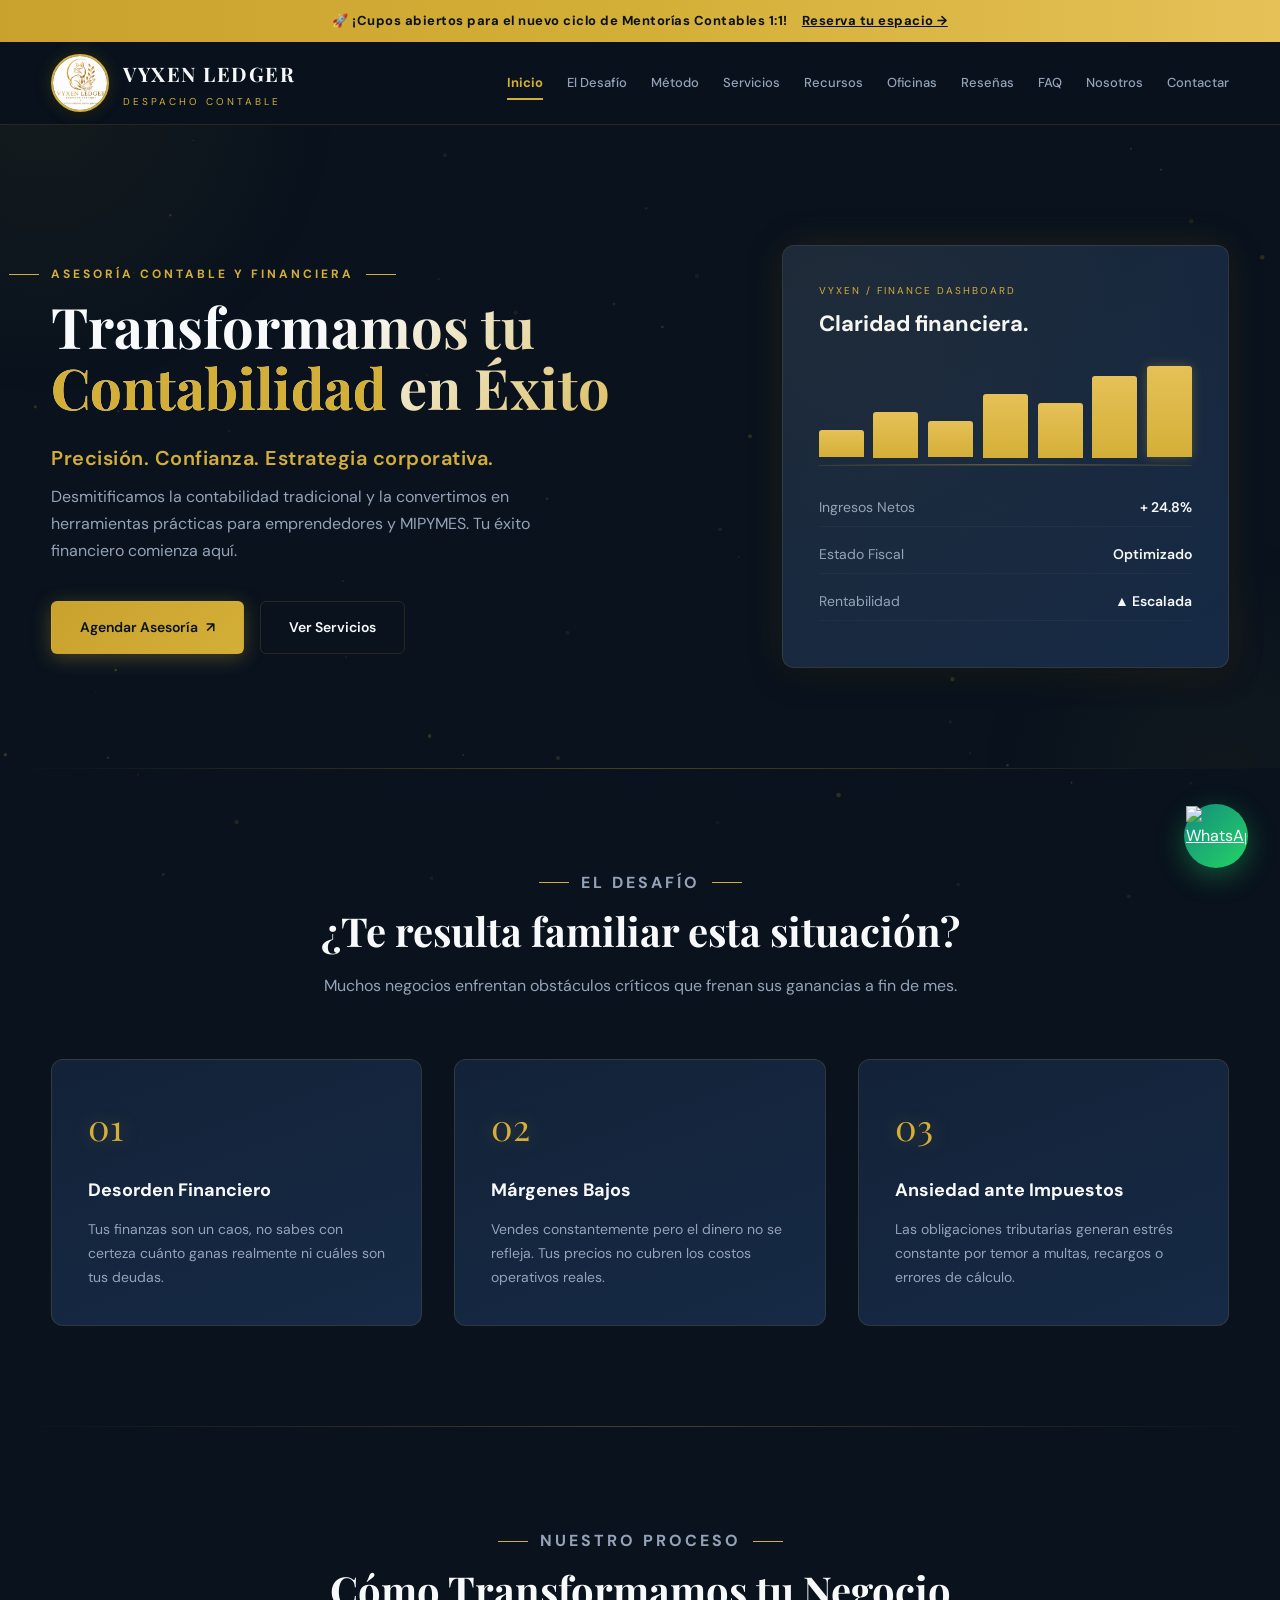
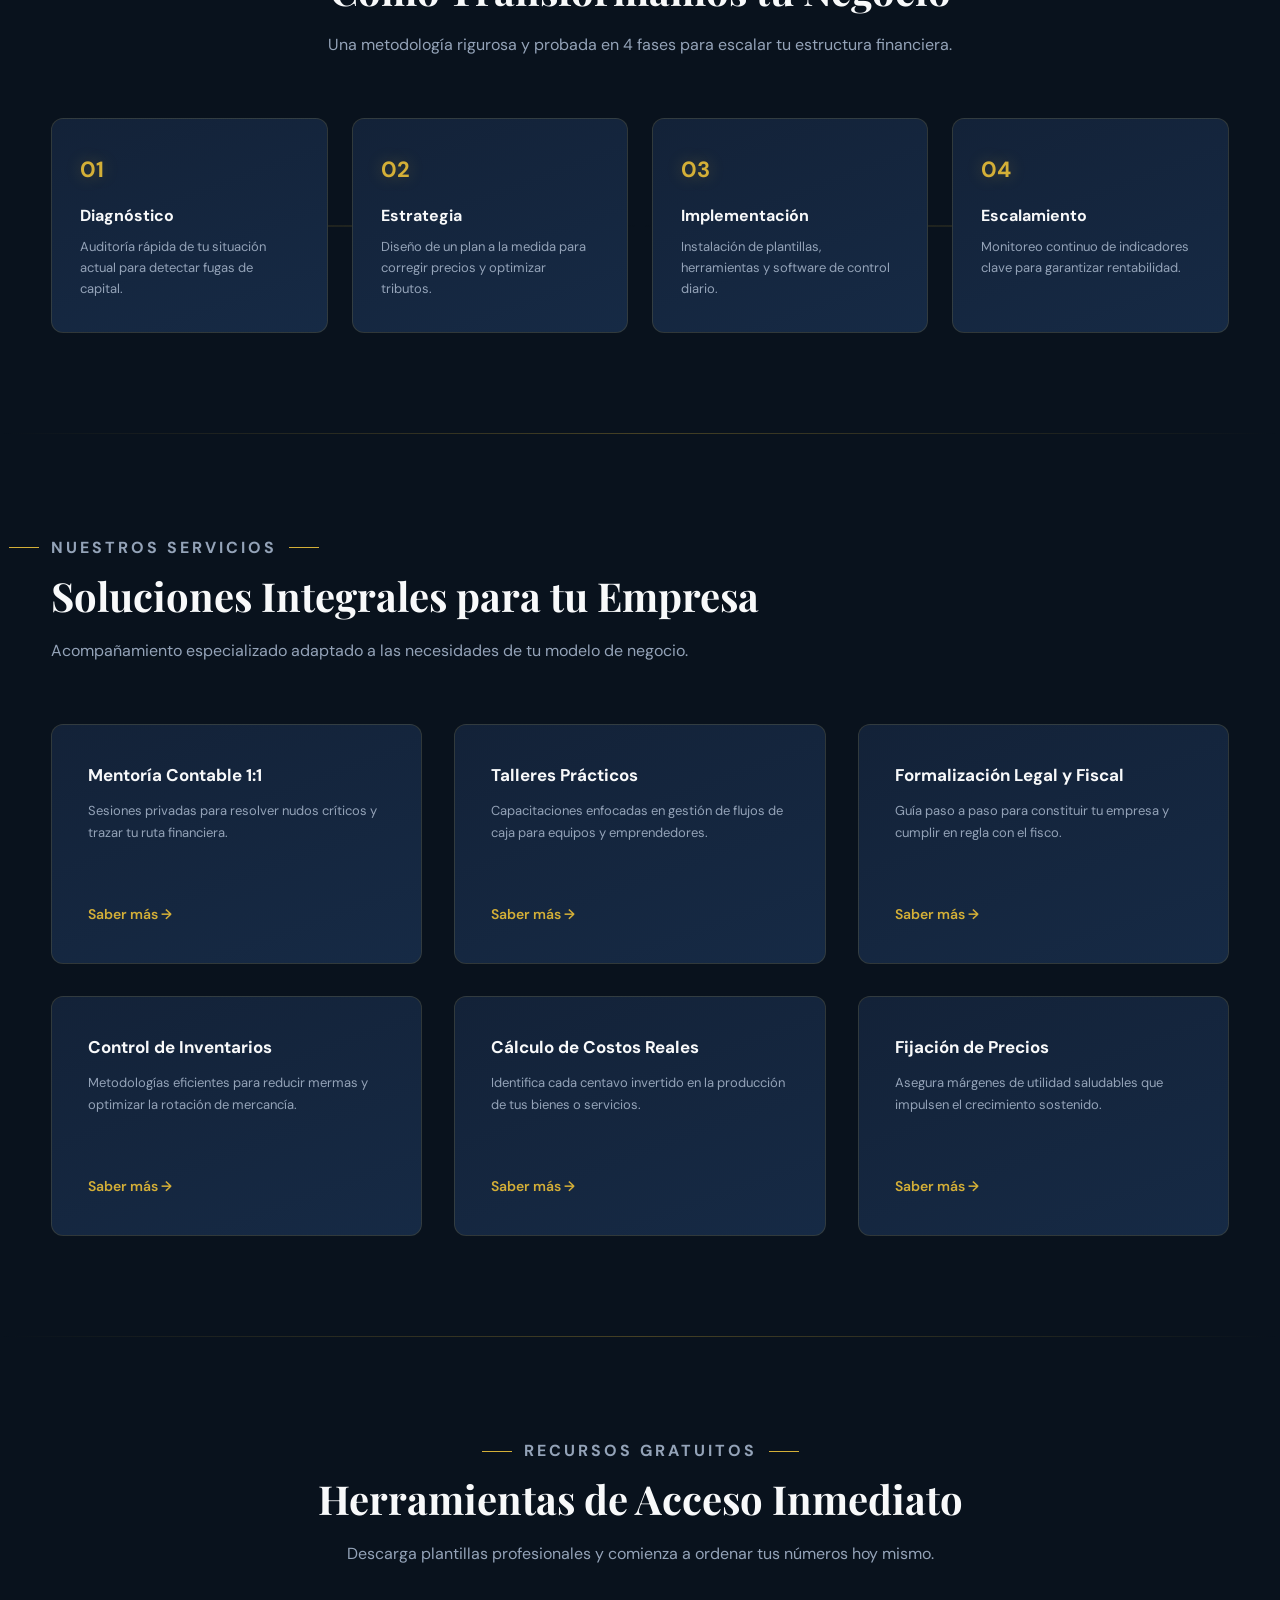
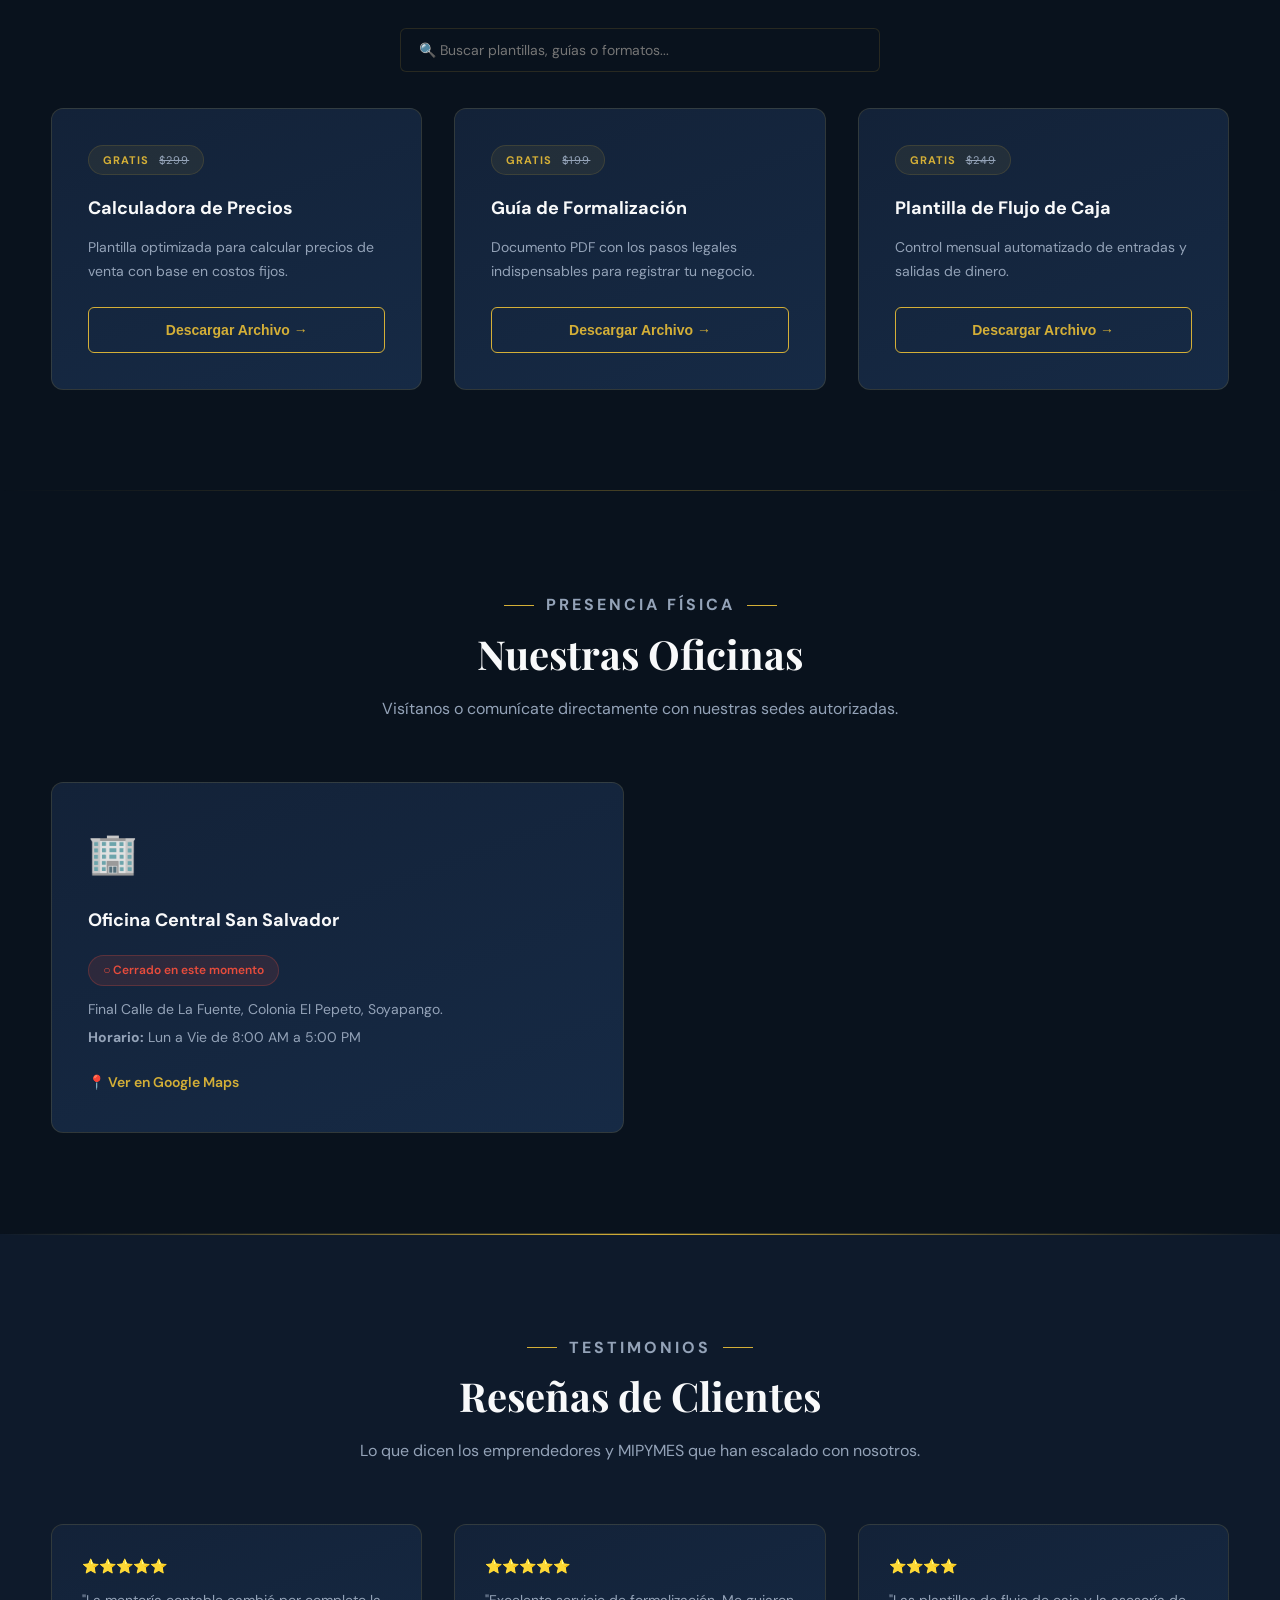
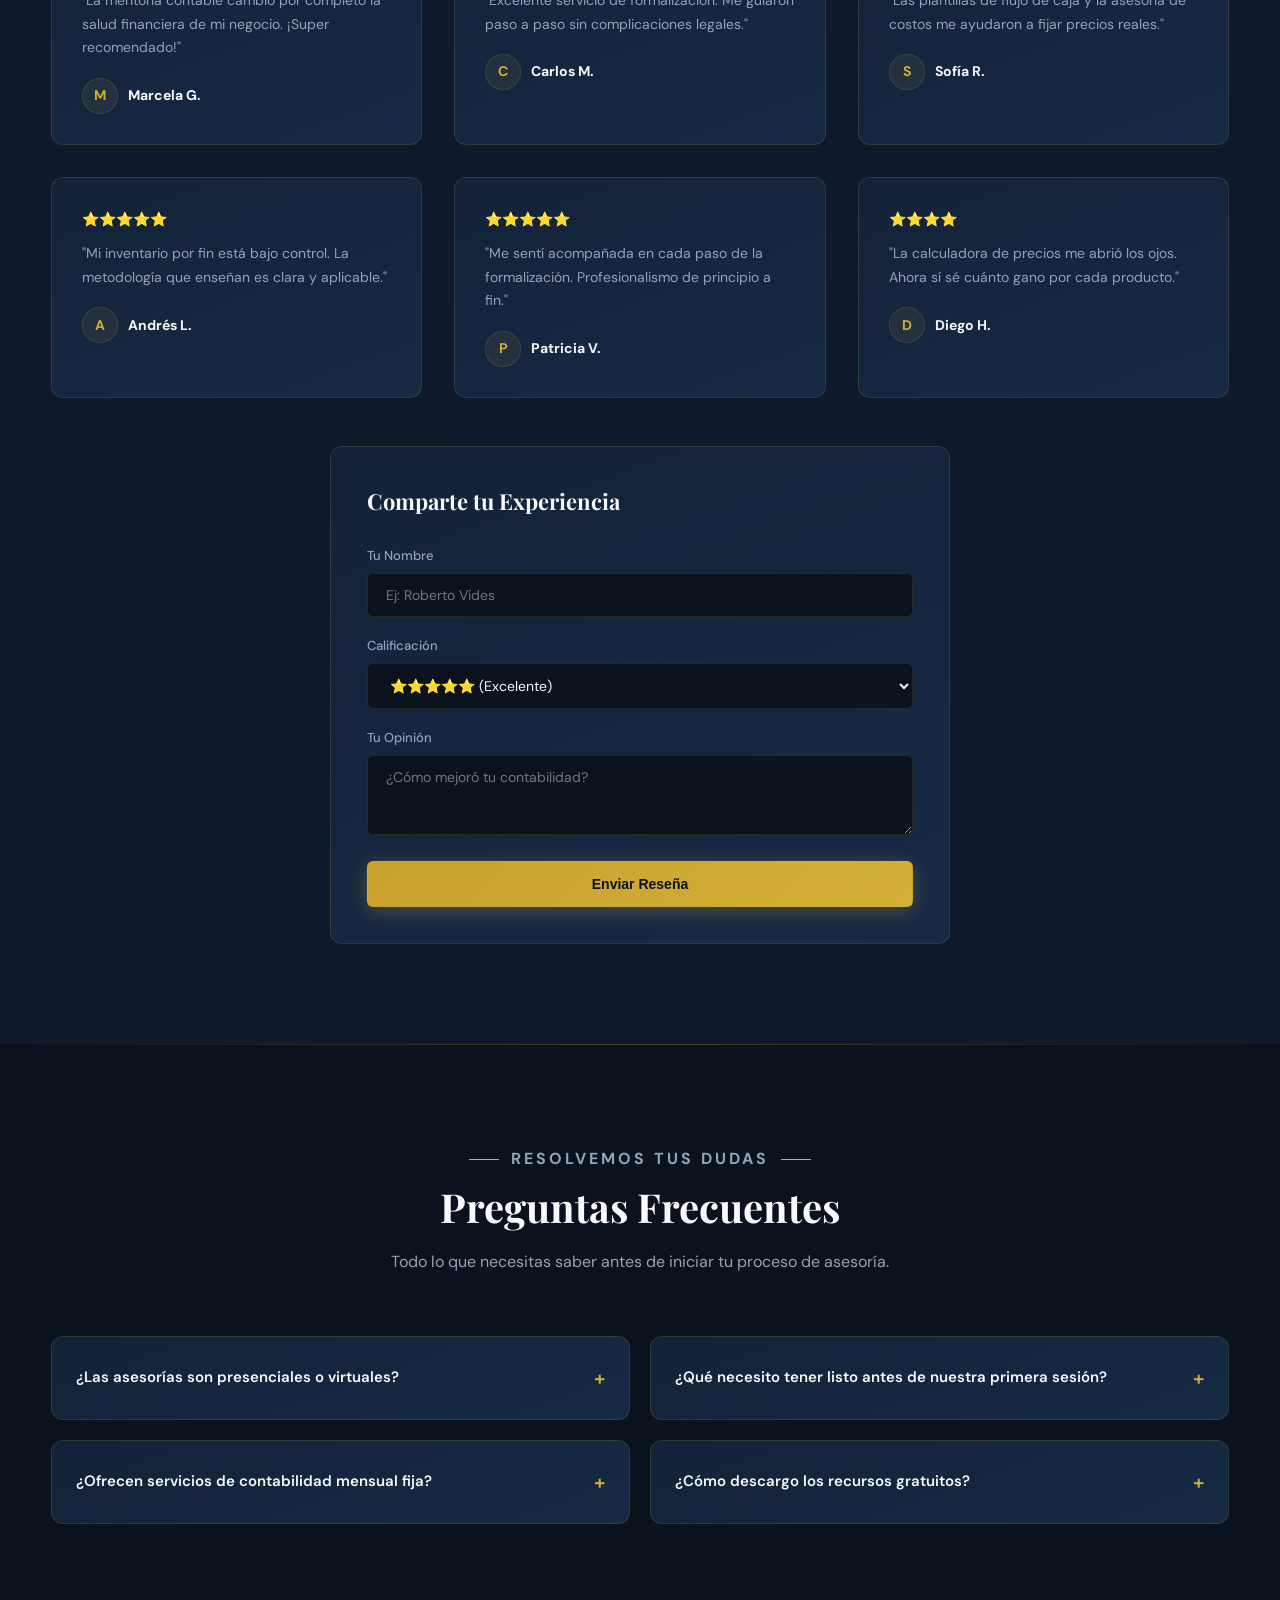
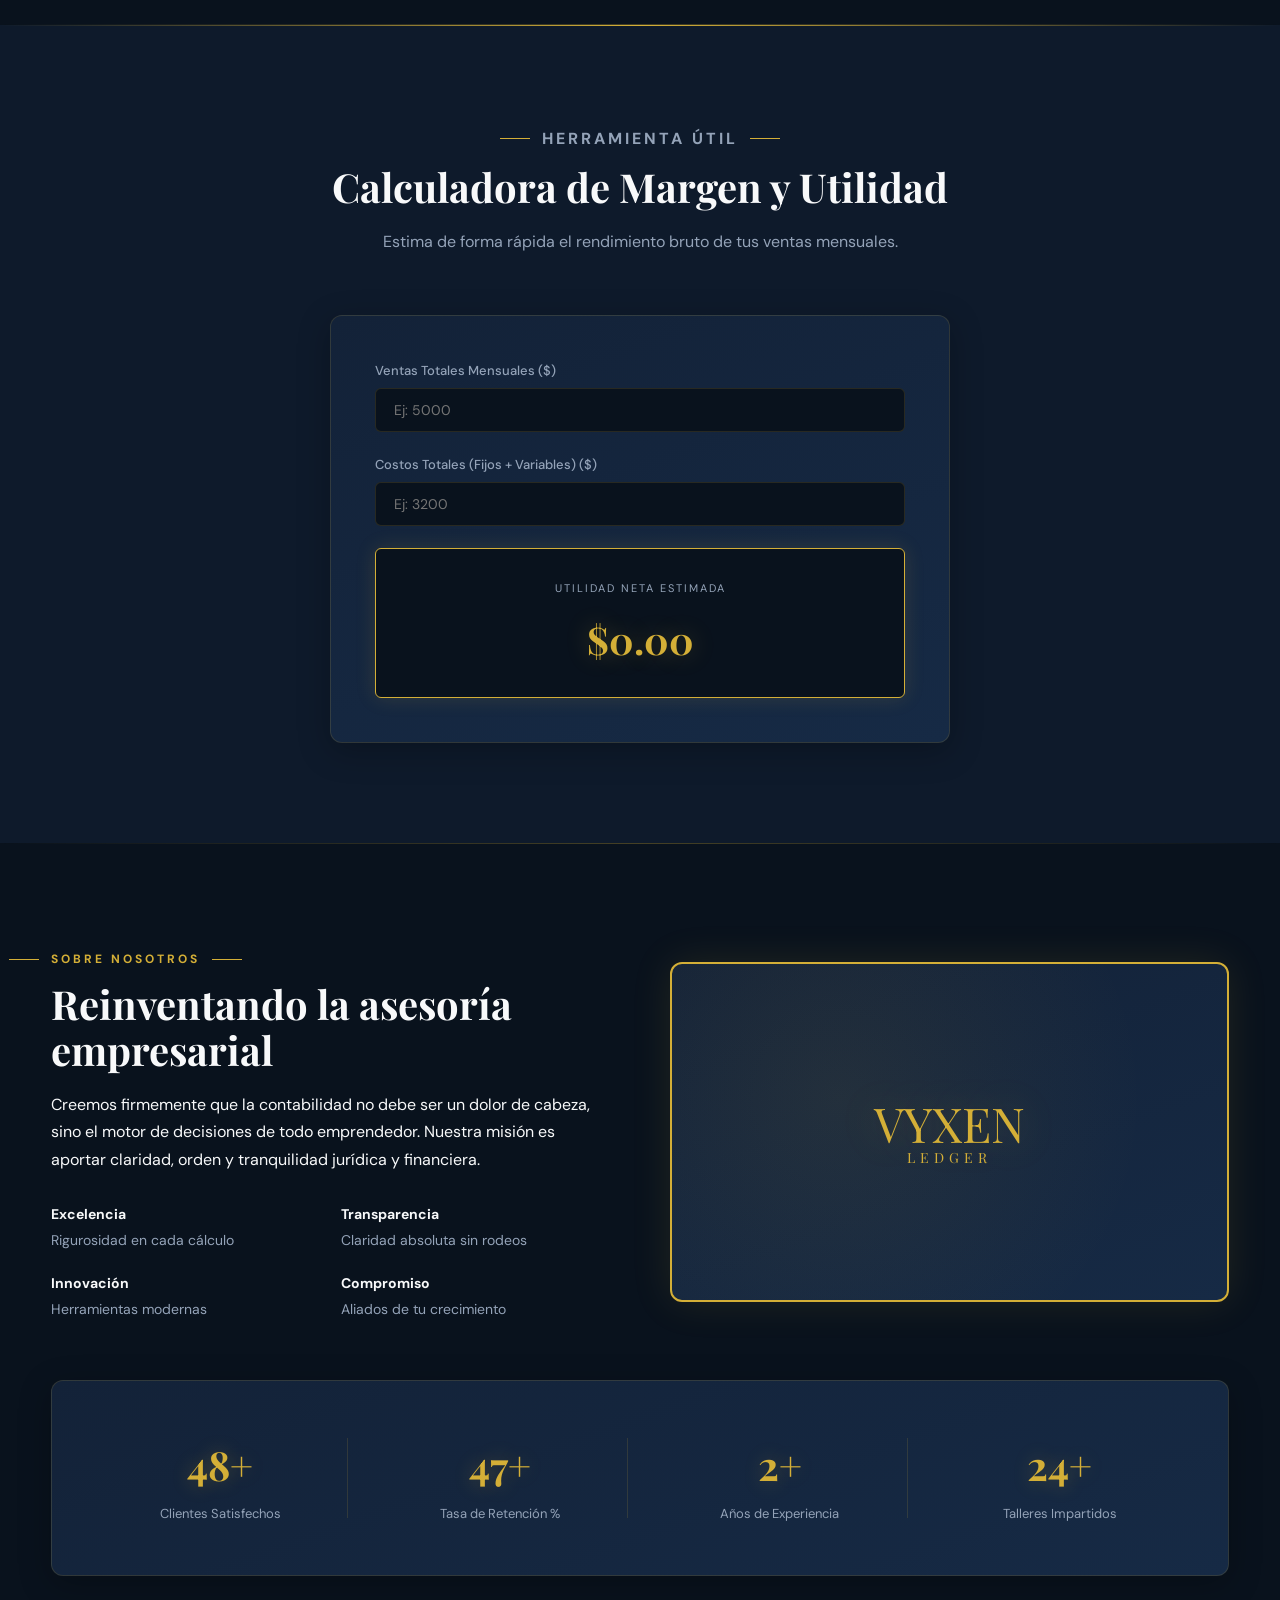
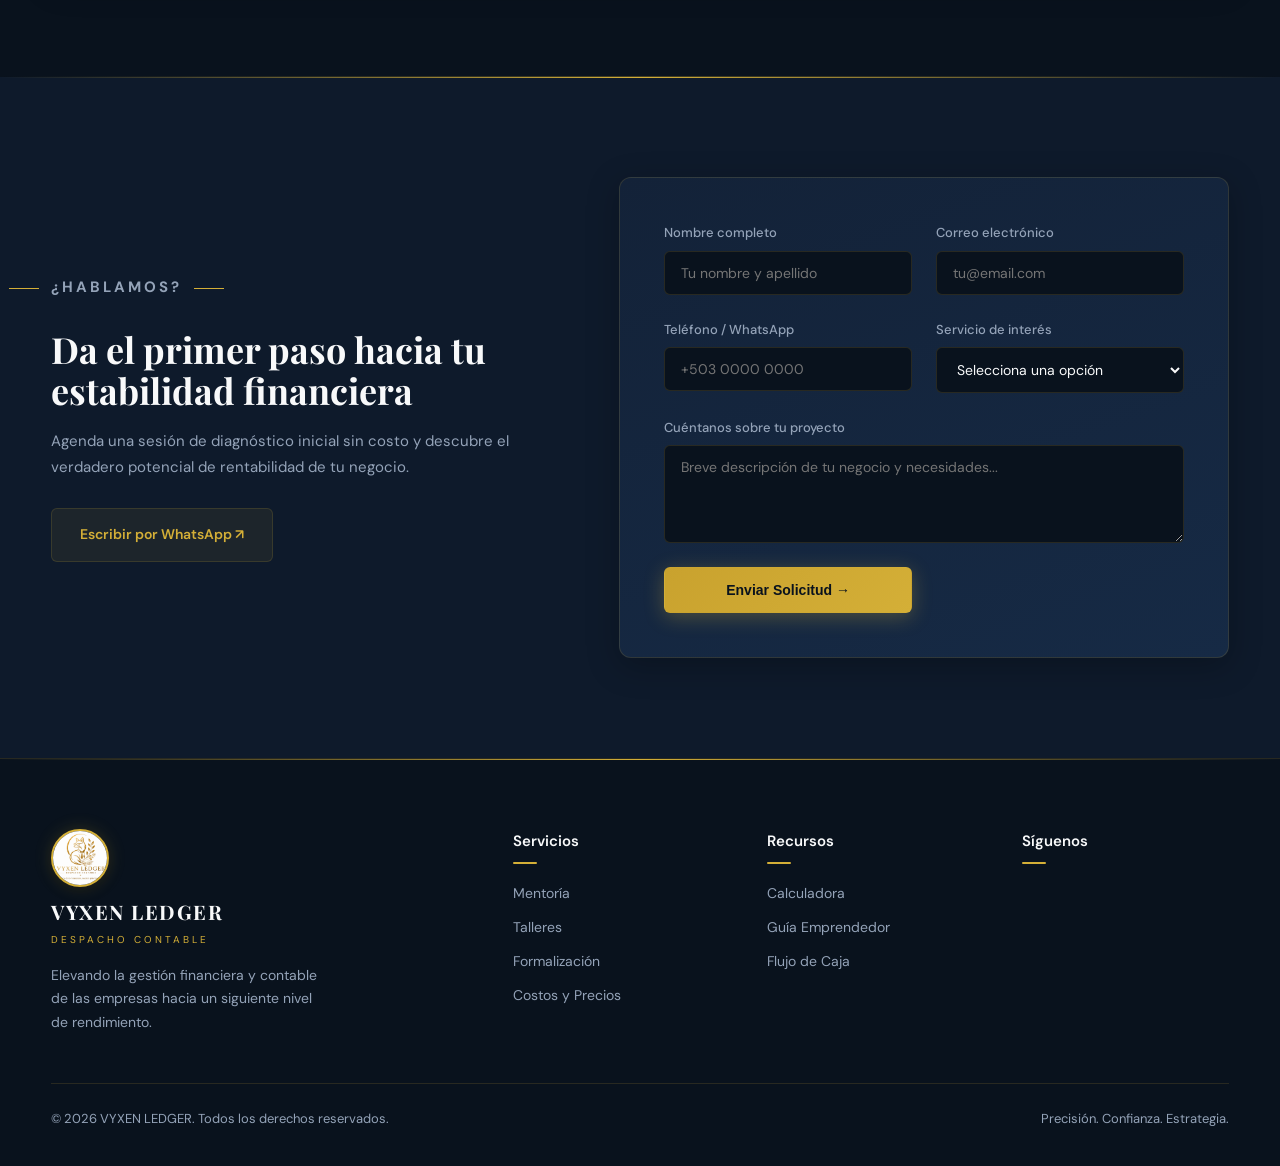
==== commit db01a7fa: "Update index (1).html" ====
--- a/index (1).html
+++ b/index (1).html
@@ -252,20 +252,10 @@
           <span class="branch-icon">🏢</span>
           <h3>Oficina Central San Salvador</h3>
           <div class="branch-status" id="status-ss">Calculando...</div>
-          <p>Paseo General Escalón, Torre Financiera Vyxen, San Salvador.</p>
+          <p> Final Calle de La Fuente, Colonia El Pepeto, Soyapango.</p>
           <p><b>Horario:</b> Lun a Vie de 8:00 AM a 5:00 PM</p>
           <a href="https://maps.google.com" target="_blank" class="btn-maps">📍 Ver en Google Maps</a>
         </div>
-        <div class="branch-card" id="branch-st">
-          <span class="branch-icon">🏛️</span>
-          <h3>Sucursal Santa Tecla</h3>
-          <div class="branch-status" id="status-st">Calculando...</div>
-          <p>Avenida Manuel Gallardo, Plaza Corporativa, Santa Tecla.</p>
-          <p><b>Horario:</b> Lun a Vie de 8:30 AM a 4:30 PM</p>
-          <a href="https://maps.google.com" target="_blank" class="btn-maps">📍 Ver en Google Maps</a>
-        </div>
-      </div>
-    </div>
   </section>
 
   <div class="section-divider"></div>
@@ -470,11 +460,17 @@
     <div>
       <h4>Síguenos</h4>
       <div class="social-grid">
-        <a href="https://instagram.com" target="_blank" class="social-item"><span>Instagram</span></a>
-        <a href="https://wa.me/50312345678" target="_blank" class="social-item"><span>WhatsApp</span></a>
+      <div class="footer-social">
+  <div class="footer-social">
+  <a href="https://www.tiktok.com/@vyxen_conta" target="_blank" rel="noopener noreferrer"><i class="fab fa-tiktok"></i></a>
+  <a href="https://www.instagram.com/vyxen_ledger/" target="_blank" rel="noopener noreferrer"><i class="fab fa-instagram"></i></a>
+  <a href="https://wa.me/50371197649" target="_blank" rel="noopener noreferrer"><i class="fab fa-whatsapp"></i></a>
+</div>
+</div> 
       </div>
     </div>
   </div>
+
   <div class="container copyright">
     <span>© 2026 VYXEN LEDGER. Todos los derechos reservados.</span>
     <span>Precisión. Confianza. Estrategia.</span>
@@ -482,10 +478,8 @@
 </footer>
 
 <!-- BOTÓN FLOTANTE DE WHATSAPP -->
-<a href="https://wa.me/50312345678" target="_blank" class="whatsapp-float" aria-label="Escribir por WhatsApp">
-  <svg class="whatsapp-svg" viewBox="0 0 24 24" width="32" height="32" fill="currentColor">
-    <path d="M.057 24l1.687-6.163c-1.041-1.804-1.588-3.849-1.587-5.946.003-6.556 5.338-11.891 11.893-11.891 3.181.001 6.167 1.24 8.413 3.488 2.245 2.248 3.481 5.236 3.48 8.414-.003 6.557-5.338 11.892-11.893 11.892-1.99-.001-3.951-.5-5.688-1.448-.63.344-6.325 3.442-6.325 3.442zm10.021-3.327c1.642.476 3.407.369 4.965-.303 1.558-.672 2.816-1.898 3.415-3.447.599-1.55.492-3.315-.28-4.957-.771-1.643-2.028-2.895-3.619-3.578-1.591-.683-3.376-.697-4.981-.038-1.605.659-2.868 1.905-3.484 3.488-.616 1.582-.524 3.364.256 4.992.78 1.628 2.051 2.871 3.654 3.518-.088.32-.204.739-.335 1.187zm6.715-6.883c-.116-.183-.423-.291-.884-.523-.461-.232-2.732-1.348-3.155-1.503-.423-.155-.731-.232-1.039.232-.308.464-1.193 1.503-1.462 1.812-.269.309-.538.348-.999.116-.461-.232-1.947-.718-3.712-2.292-1.373-1.226-2.297-2.738-2.566-3.199-.269-.461-.029-.71.203-.938.208-.208.461-.543.692-.814.231-.271.308-.464.462-.774.154-.31.077-.58-.038-.812-.115-.232-1.039-2.507-1.424-3.434-.373-.906-.753-.783-1.039-.798l-.887-.015c-.308 0-.808.116-1.231.58-.423.464-1.616 1.579-1.616 3.85 0 2.272 1.655 4.464 1.885 4.774.231.31 3.254 4.971 7.882 6.969 1.103.475 1.964.759 2.634.974 1.104.351 2.109.301 2.903.182.887-.133 2.732-1.117 3.116-2.196.385-1.079.385-2.005.269-2.196z"/>
-  </svg>
+<a href="https://wa.me/50371197649" target="_blank" class="whatsapp-float" aria-label="Escribir por WhatsApp">
+  <img src="whatsapp-icon.png" alt="WhatsApp" class="whatsapp-img" width="60" height="60">
 </a>
 
 <!-- TOAST -->
@@ -493,4 +487,4 @@
 
 <script src="script.js"></script>
 </body>
-</html>+</html>
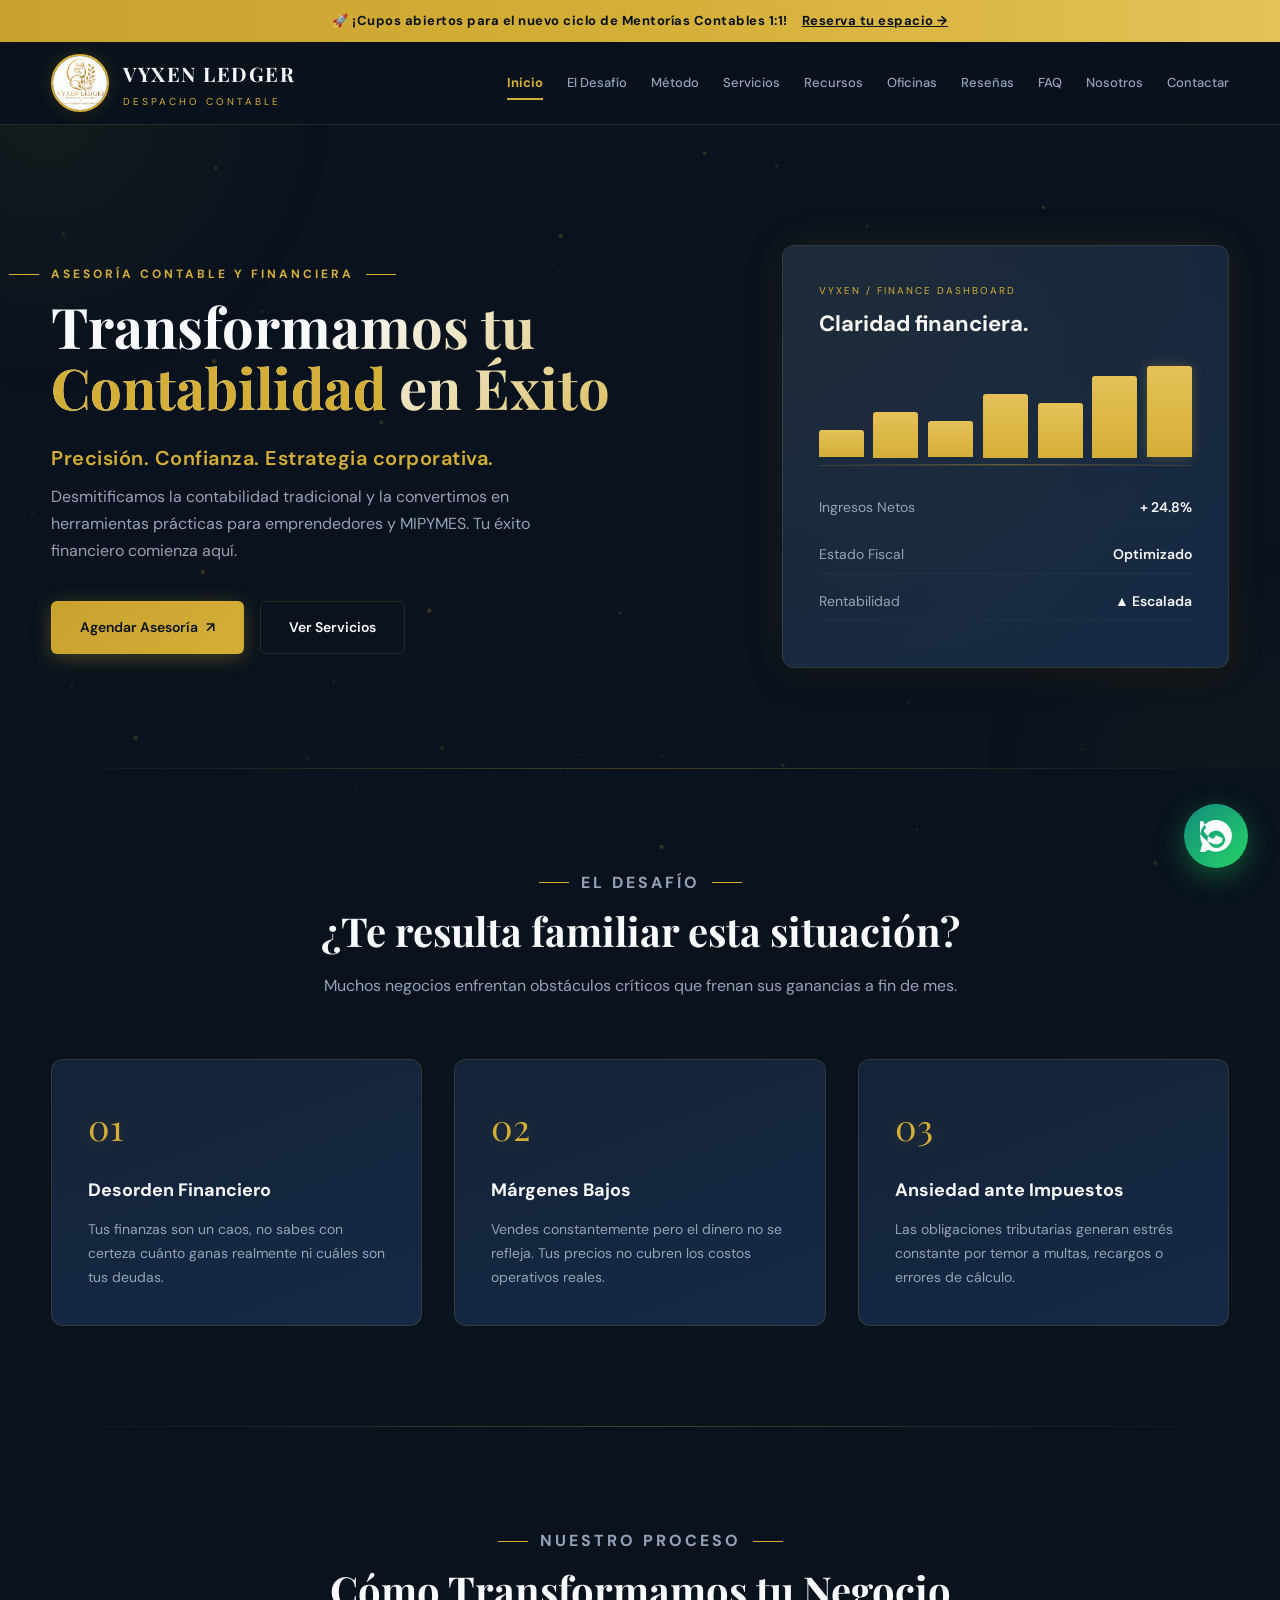
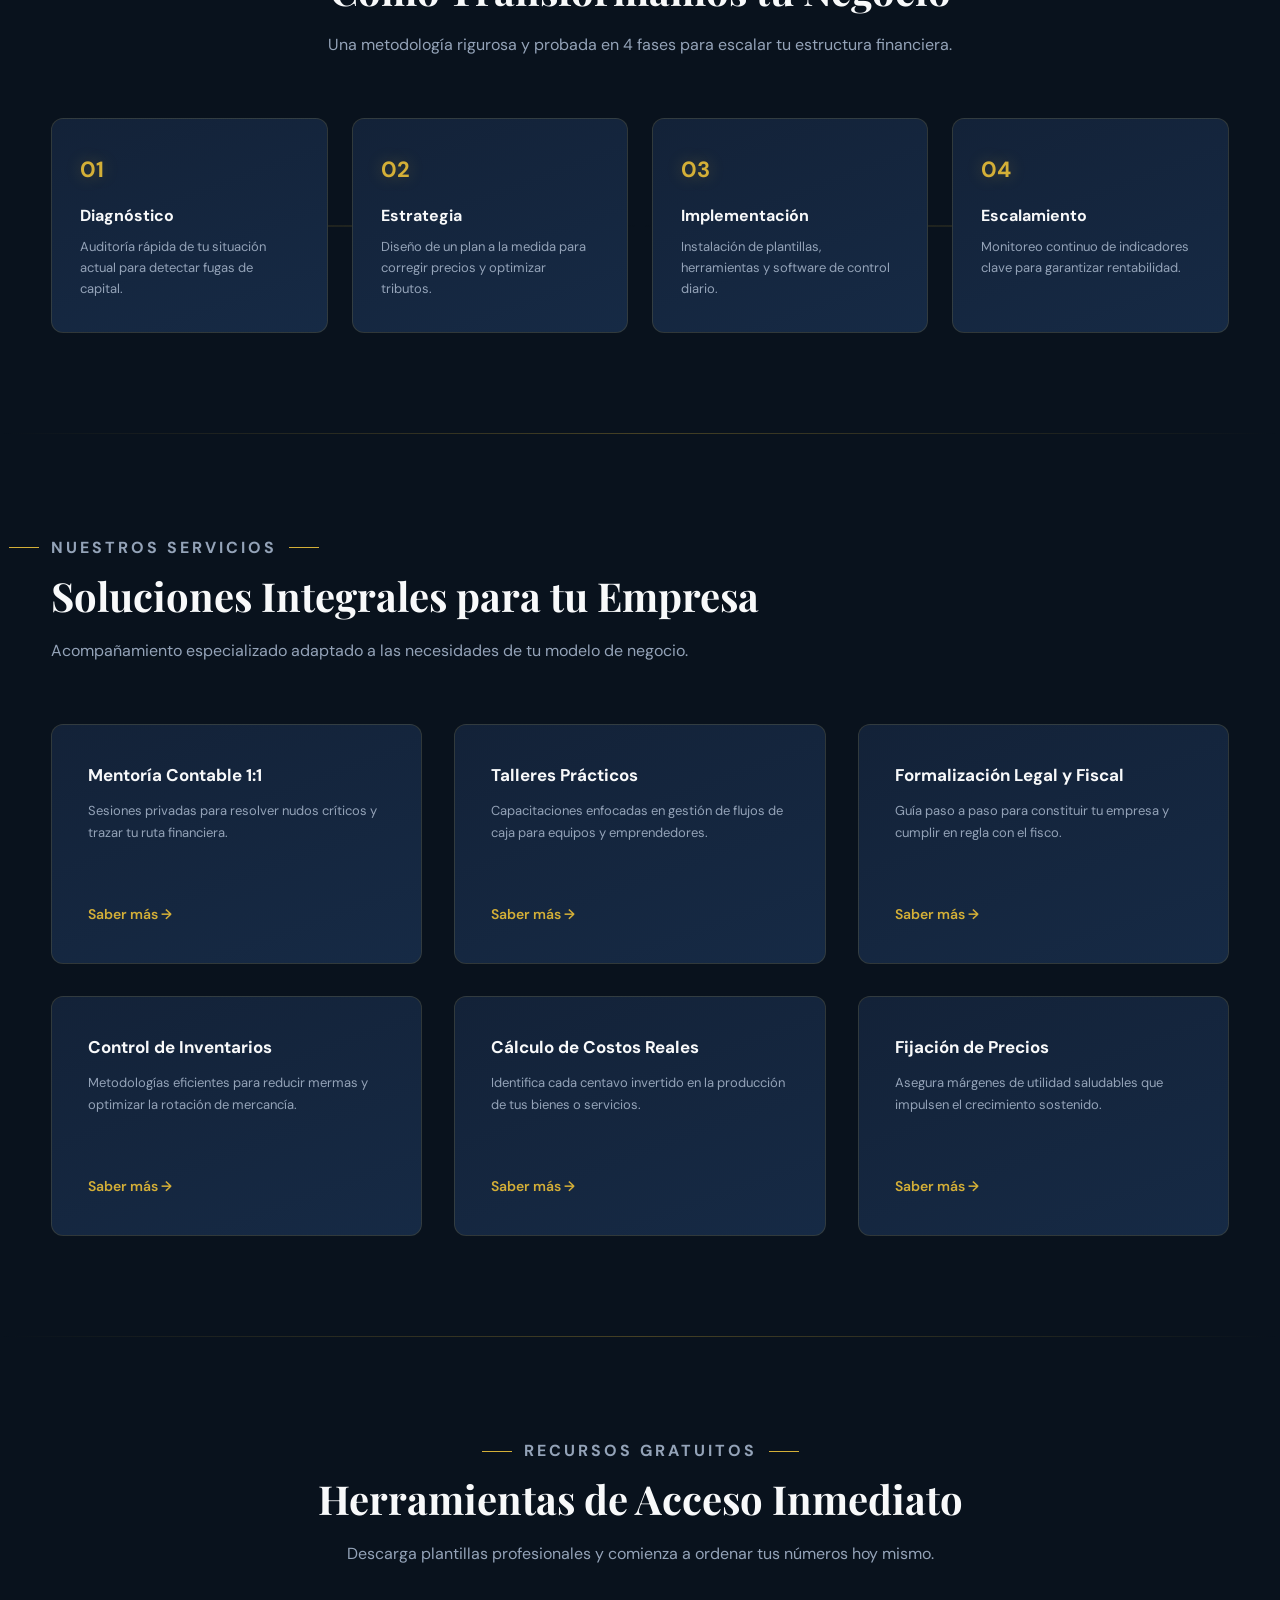
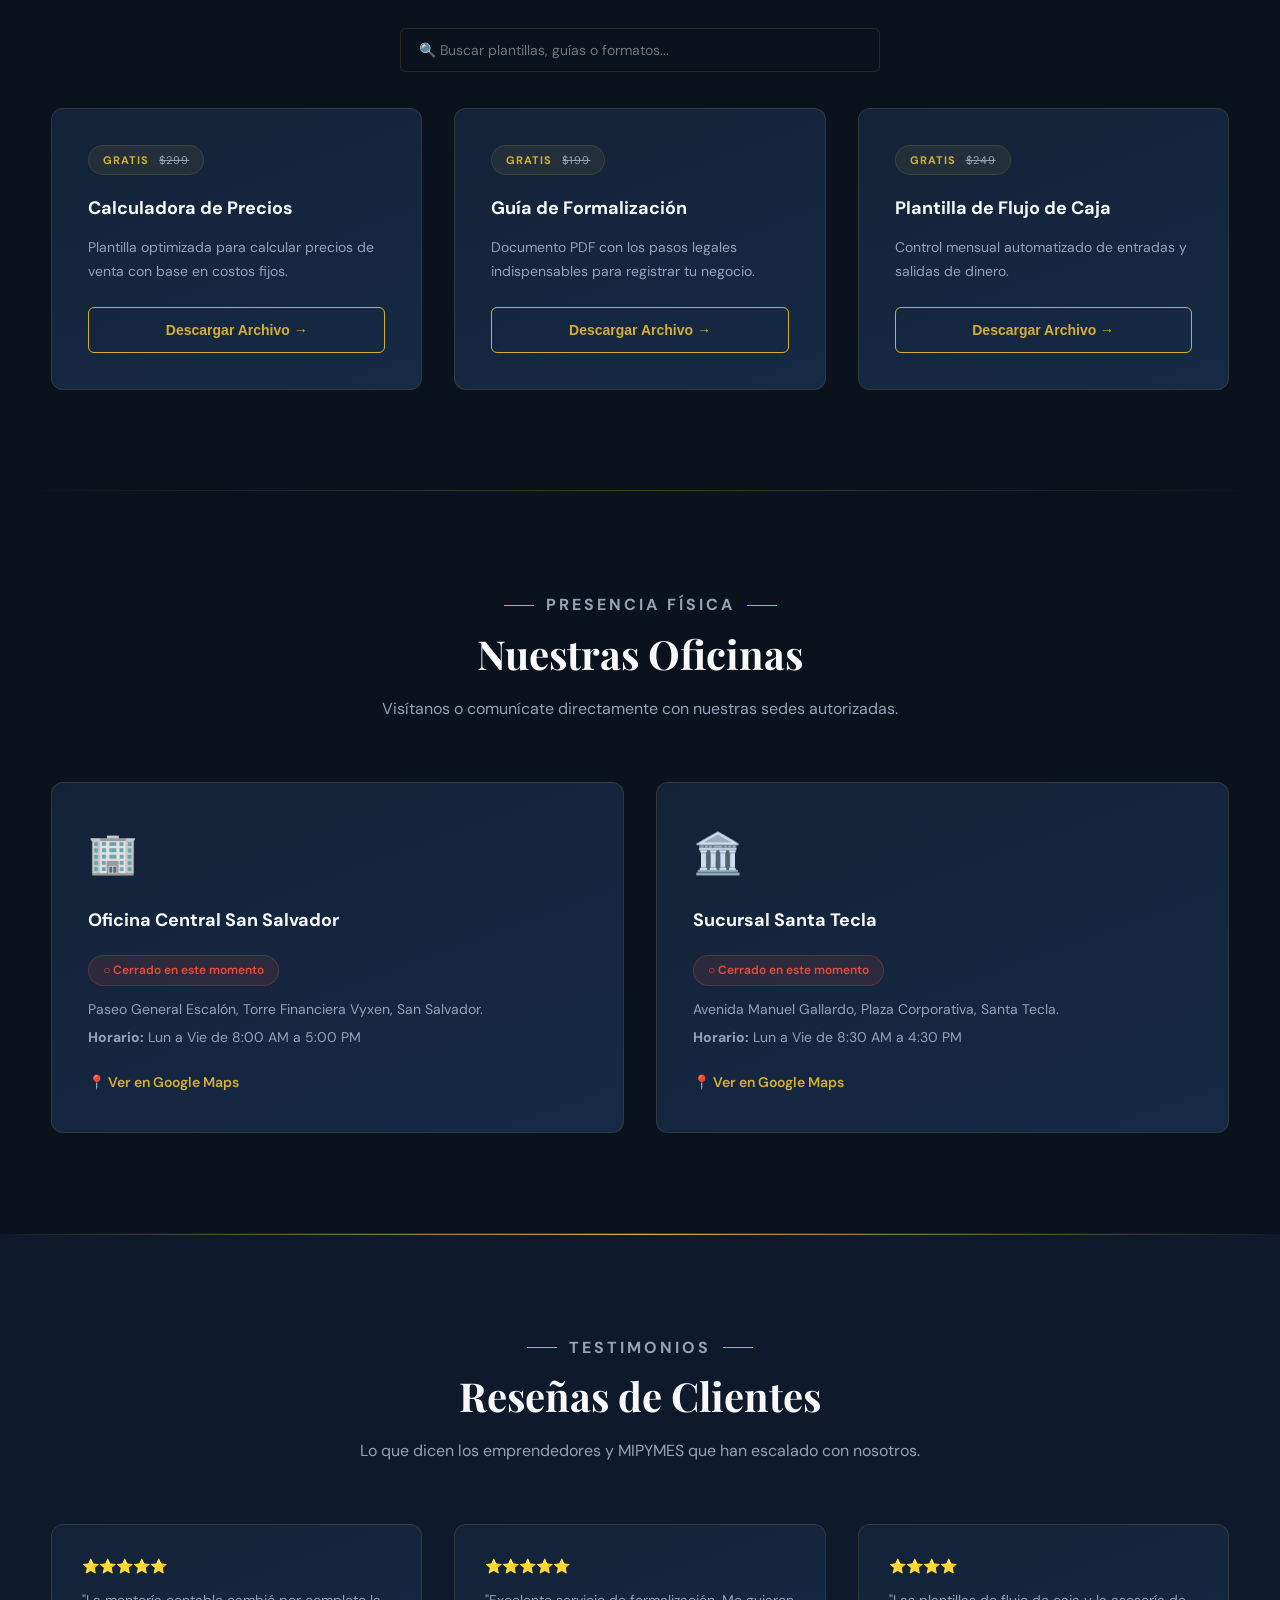
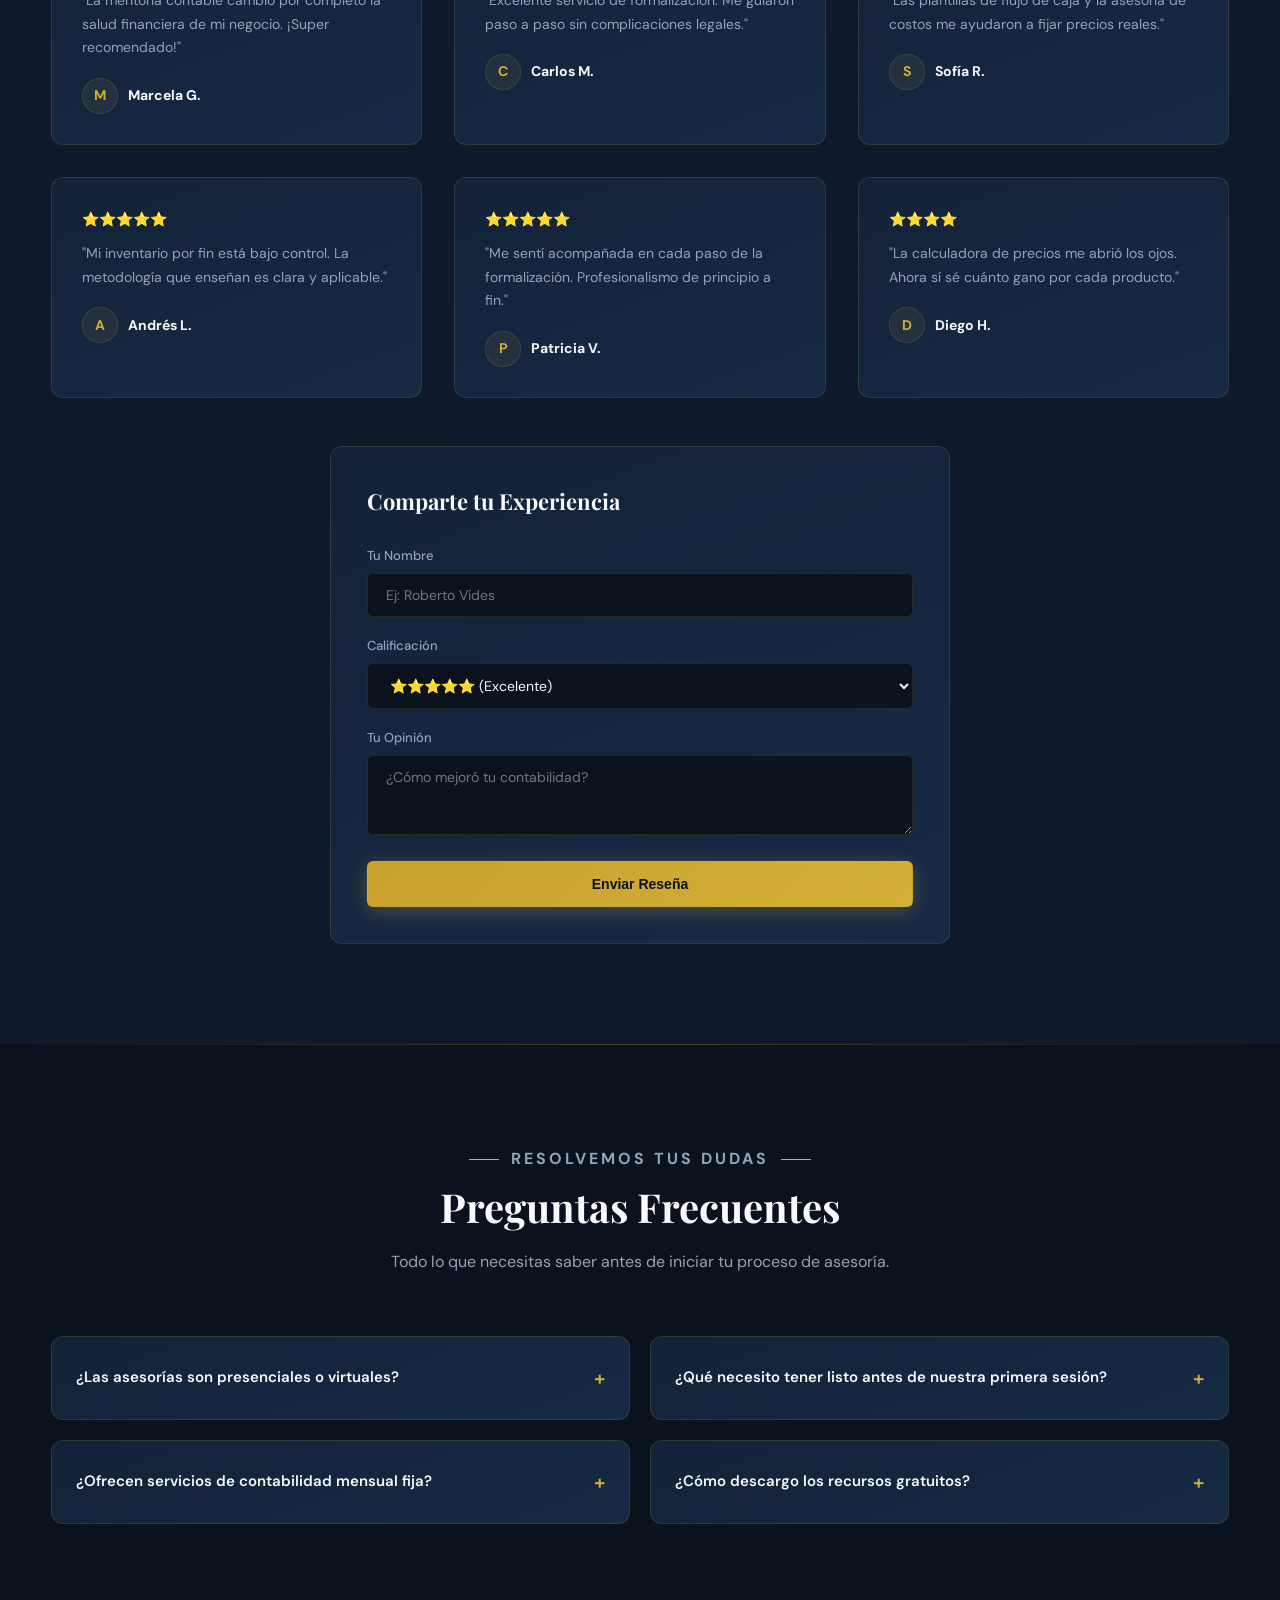
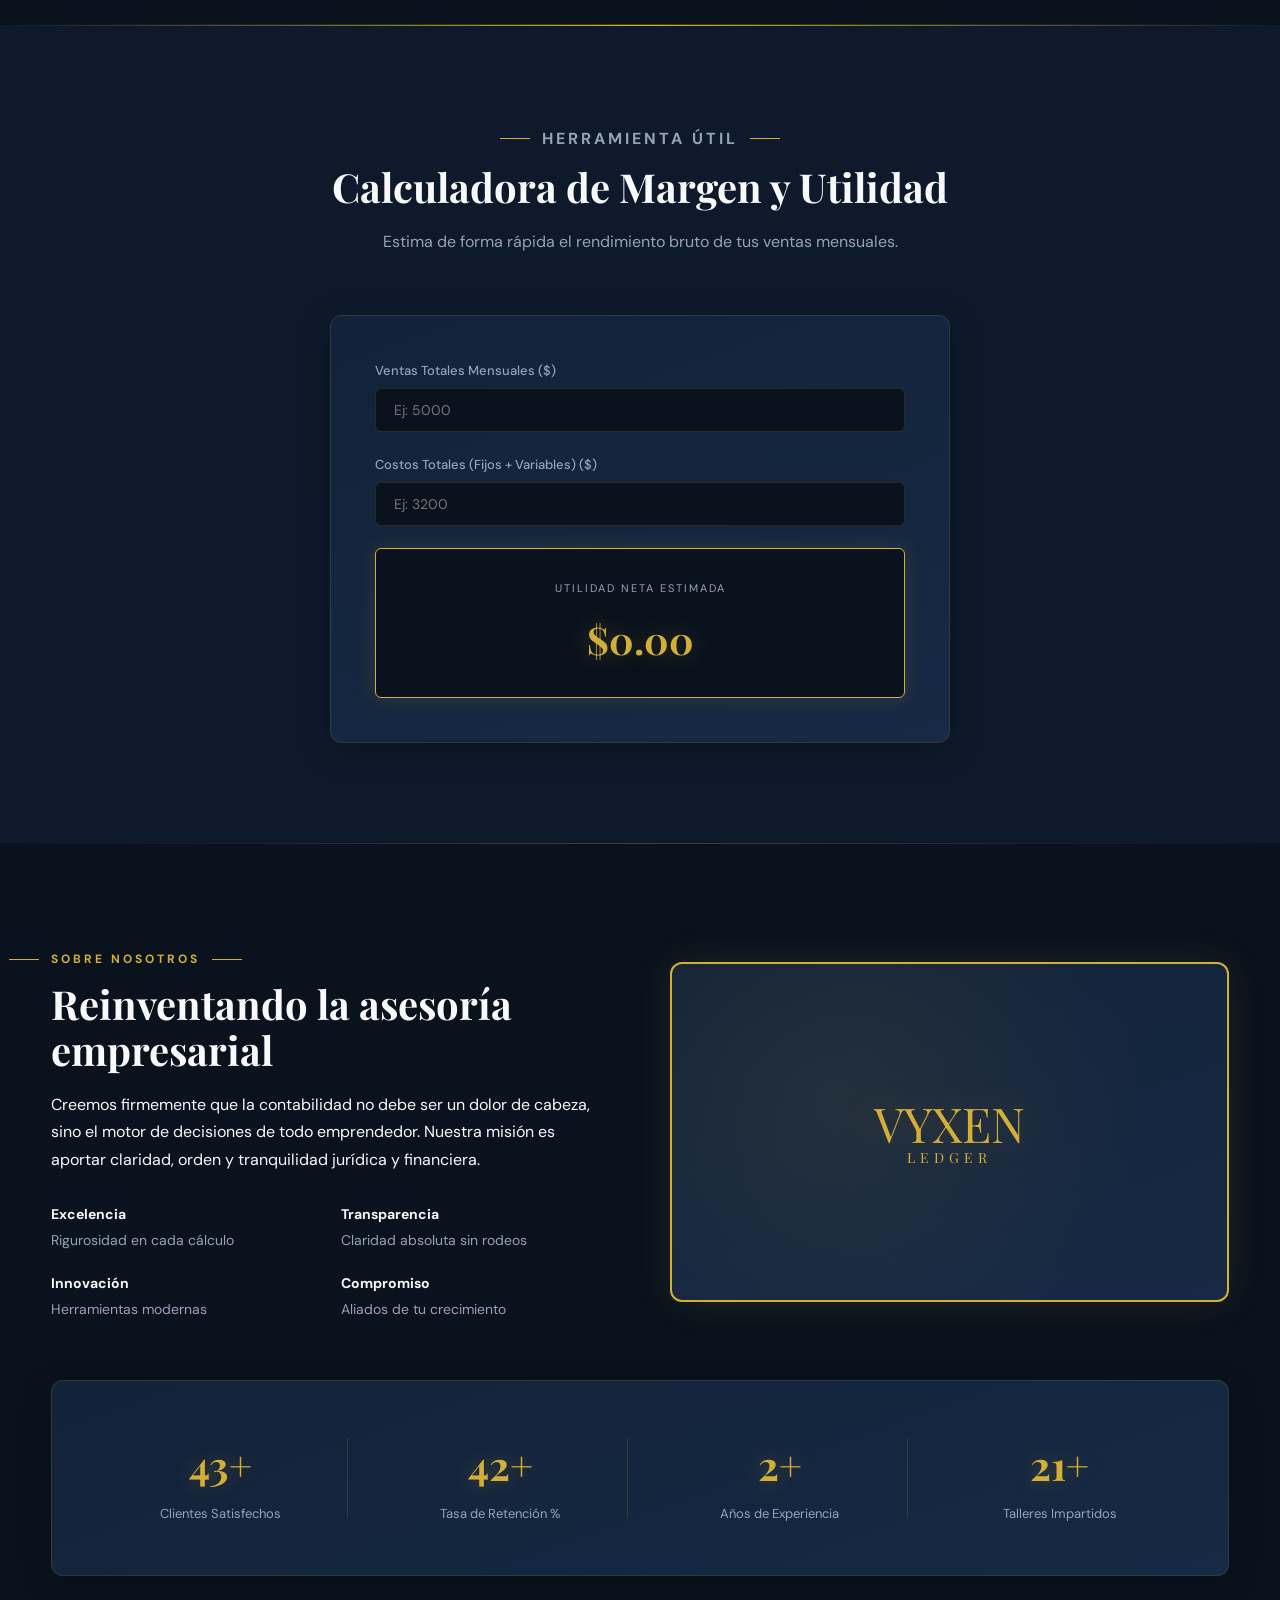
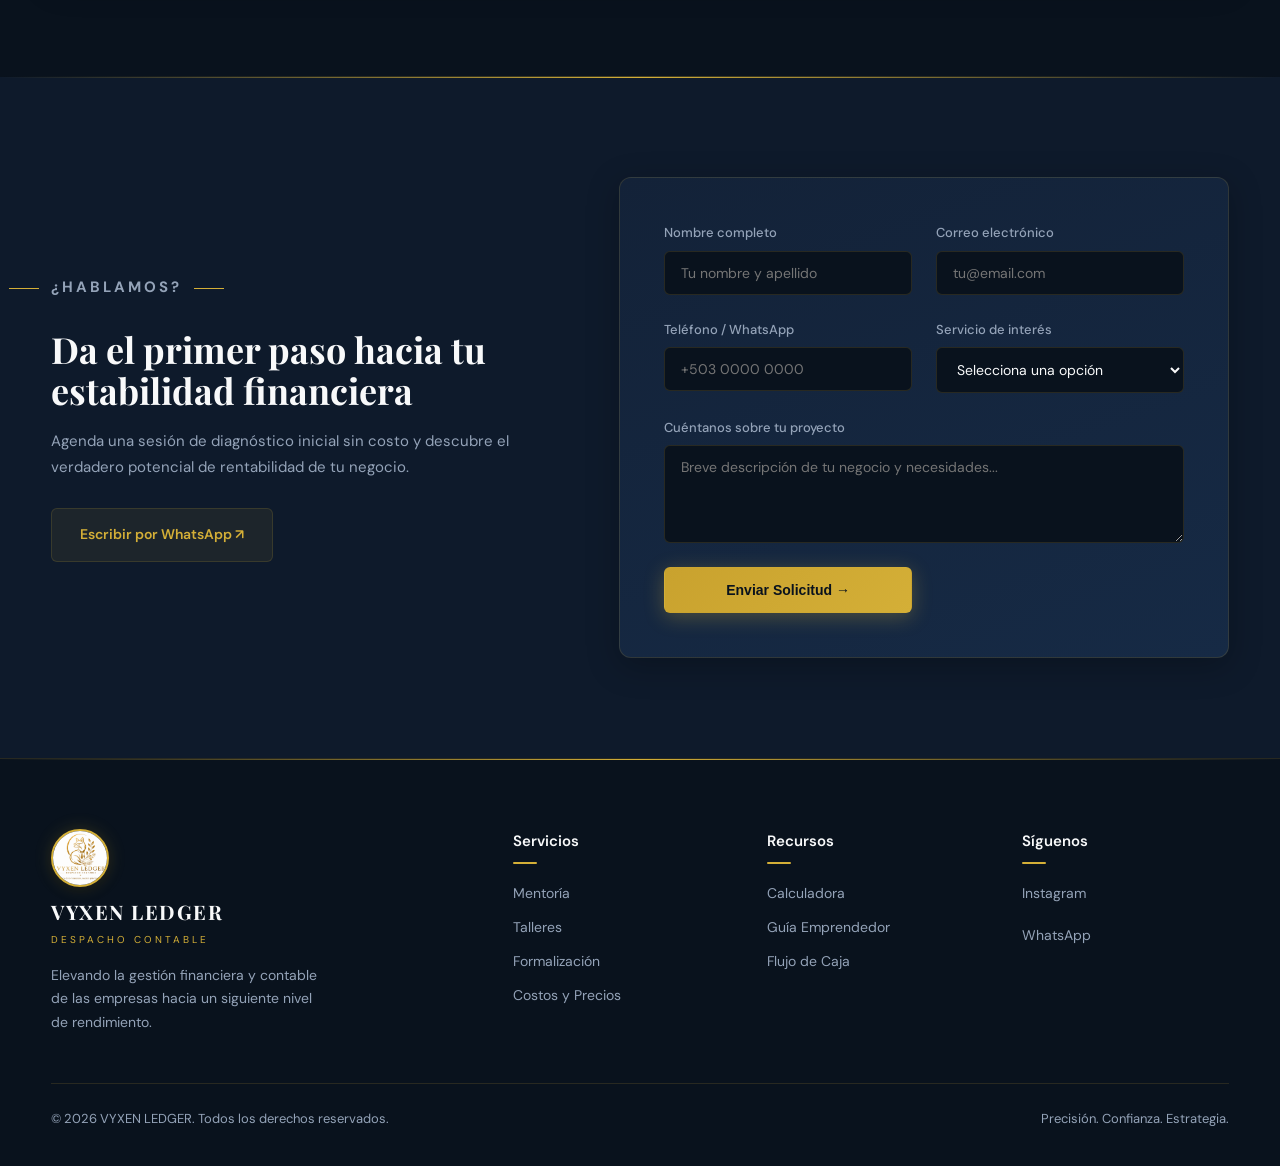
==== commit fafc9c1d: "Add files via upload" ====
--- a/index (1).html
+++ b/index (1).html
@@ -252,10 +252,20 @@
           <span class="branch-icon">🏢</span>
           <h3>Oficina Central San Salvador</h3>
           <div class="branch-status" id="status-ss">Calculando...</div>
-          <p> Final Calle de La Fuente, Colonia El Pepeto, Soyapango.</p>
+          <p>Paseo General Escalón, Torre Financiera Vyxen, San Salvador.</p>
           <p><b>Horario:</b> Lun a Vie de 8:00 AM a 5:00 PM</p>
           <a href="https://maps.google.com" target="_blank" class="btn-maps">📍 Ver en Google Maps</a>
         </div>
+        <div class="branch-card" id="branch-st">
+          <span class="branch-icon">🏛️</span>
+          <h3>Sucursal Santa Tecla</h3>
+          <div class="branch-status" id="status-st">Calculando...</div>
+          <p>Avenida Manuel Gallardo, Plaza Corporativa, Santa Tecla.</p>
+          <p><b>Horario:</b> Lun a Vie de 8:30 AM a 4:30 PM</p>
+          <a href="https://maps.google.com" target="_blank" class="btn-maps">📍 Ver en Google Maps</a>
+        </div>
+      </div>
+    </div>
   </section>
 
   <div class="section-divider"></div>
@@ -460,17 +470,11 @@
     <div>
       <h4>Síguenos</h4>
       <div class="social-grid">
-      <div class="footer-social">
-  <div class="footer-social">
-  <a href="https://www.tiktok.com/@vyxen_conta" target="_blank" rel="noopener noreferrer"><i class="fab fa-tiktok"></i></a>
-  <a href="https://www.instagram.com/vyxen_ledger/" target="_blank" rel="noopener noreferrer"><i class="fab fa-instagram"></i></a>
-  <a href="https://wa.me/50371197649" target="_blank" rel="noopener noreferrer"><i class="fab fa-whatsapp"></i></a>
-</div>
-</div> 
+        <a href="https://instagram.com" target="_blank" class="social-item"><span>Instagram</span></a>
+        <a href="https://wa.me/50312345678" target="_blank" class="social-item"><span>WhatsApp</span></a>
       </div>
     </div>
   </div>
-
   <div class="container copyright">
     <span>© 2026 VYXEN LEDGER. Todos los derechos reservados.</span>
     <span>Precisión. Confianza. Estrategia.</span>
@@ -478,8 +482,10 @@
 </footer>
 
 <!-- BOTÓN FLOTANTE DE WHATSAPP -->
-<a href="https://wa.me/50371197649" target="_blank" class="whatsapp-float" aria-label="Escribir por WhatsApp">
-  <img src="whatsapp-icon.png" alt="WhatsApp" class="whatsapp-img" width="60" height="60">
+<a href="https://wa.me/50312345678" target="_blank" class="whatsapp-float" aria-label="Escribir por WhatsApp">
+  <svg class="whatsapp-svg" viewBox="0 0 24 24" width="32" height="32" fill="currentColor">
+    <path d="M.057 24l1.687-6.163c-1.041-1.804-1.588-3.849-1.587-5.946.003-6.556 5.338-11.891 11.893-11.891 3.181.001 6.167 1.24 8.413 3.488 2.245 2.248 3.481 5.236 3.48 8.414-.003 6.557-5.338 11.892-11.893 11.892-1.99-.001-3.951-.5-5.688-1.448-.63.344-6.325 3.442-6.325 3.442zm10.021-3.327c1.642.476 3.407.369 4.965-.303 1.558-.672 2.816-1.898 3.415-3.447.599-1.55.492-3.315-.28-4.957-.771-1.643-2.028-2.895-3.619-3.578-1.591-.683-3.376-.697-4.981-.038-1.605.659-2.868 1.905-3.484 3.488-.616 1.582-.524 3.364.256 4.992.78 1.628 2.051 2.871 3.654 3.518-.088.32-.204.739-.335 1.187zm6.715-6.883c-.116-.183-.423-.291-.884-.523-.461-.232-2.732-1.348-3.155-1.503-.423-.155-.731-.232-1.039.232-.308.464-1.193 1.503-1.462 1.812-.269.309-.538.348-.999.116-.461-.232-1.947-.718-3.712-2.292-1.373-1.226-2.297-2.738-2.566-3.199-.269-.461-.029-.71.203-.938.208-.208.461-.543.692-.814.231-.271.308-.464.462-.774.154-.31.077-.58-.038-.812-.115-.232-1.039-2.507-1.424-3.434-.373-.906-.753-.783-1.039-.798l-.887-.015c-.308 0-.808.116-1.231.58-.423.464-1.616 1.579-1.616 3.85 0 2.272 1.655 4.464 1.885 4.774.231.31 3.254 4.971 7.882 6.969 1.103.475 1.964.759 2.634.974 1.104.351 2.109.301 2.903.182.887-.133 2.732-1.117 3.116-2.196.385-1.079.385-2.005.269-2.196z"/>
+  </svg>
 </a>
 
 <!-- TOAST -->
@@ -487,4 +493,4 @@
 
 <script src="script.js"></script>
 </body>
-</html>
+</html>
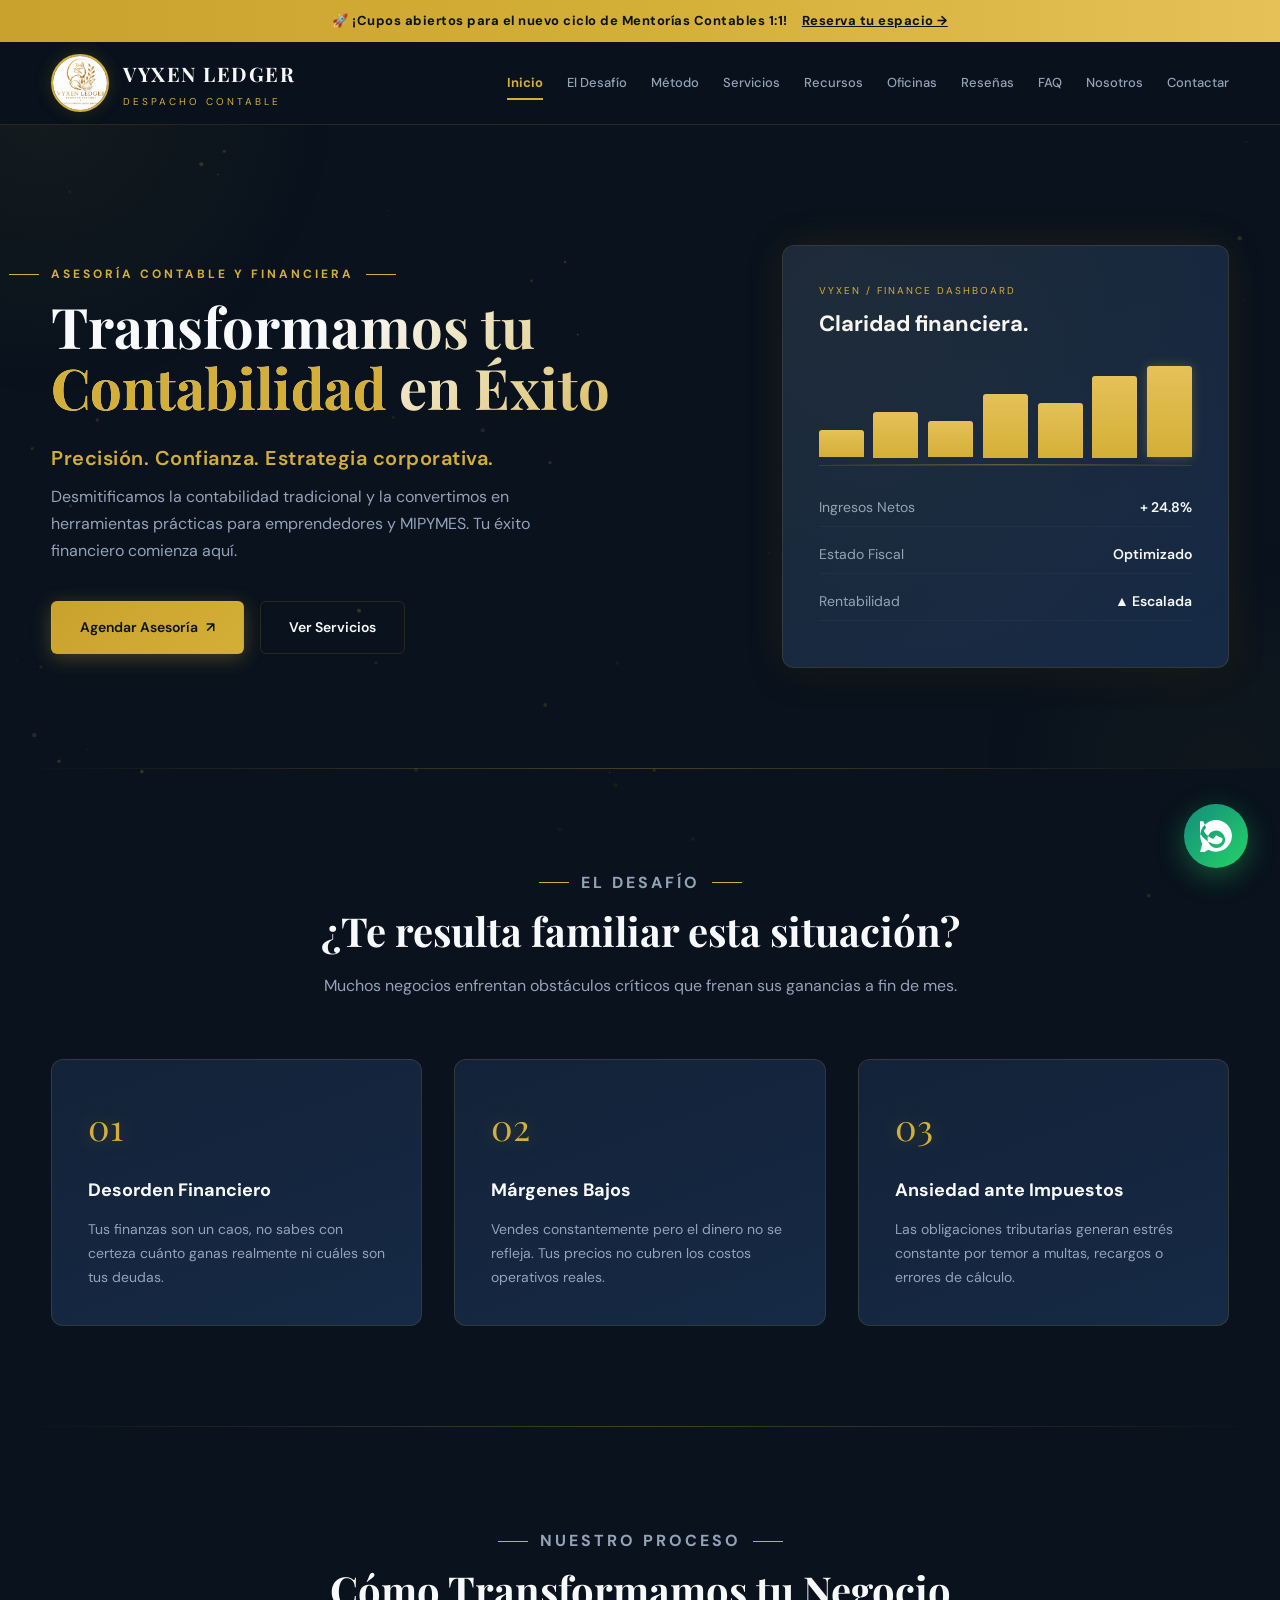
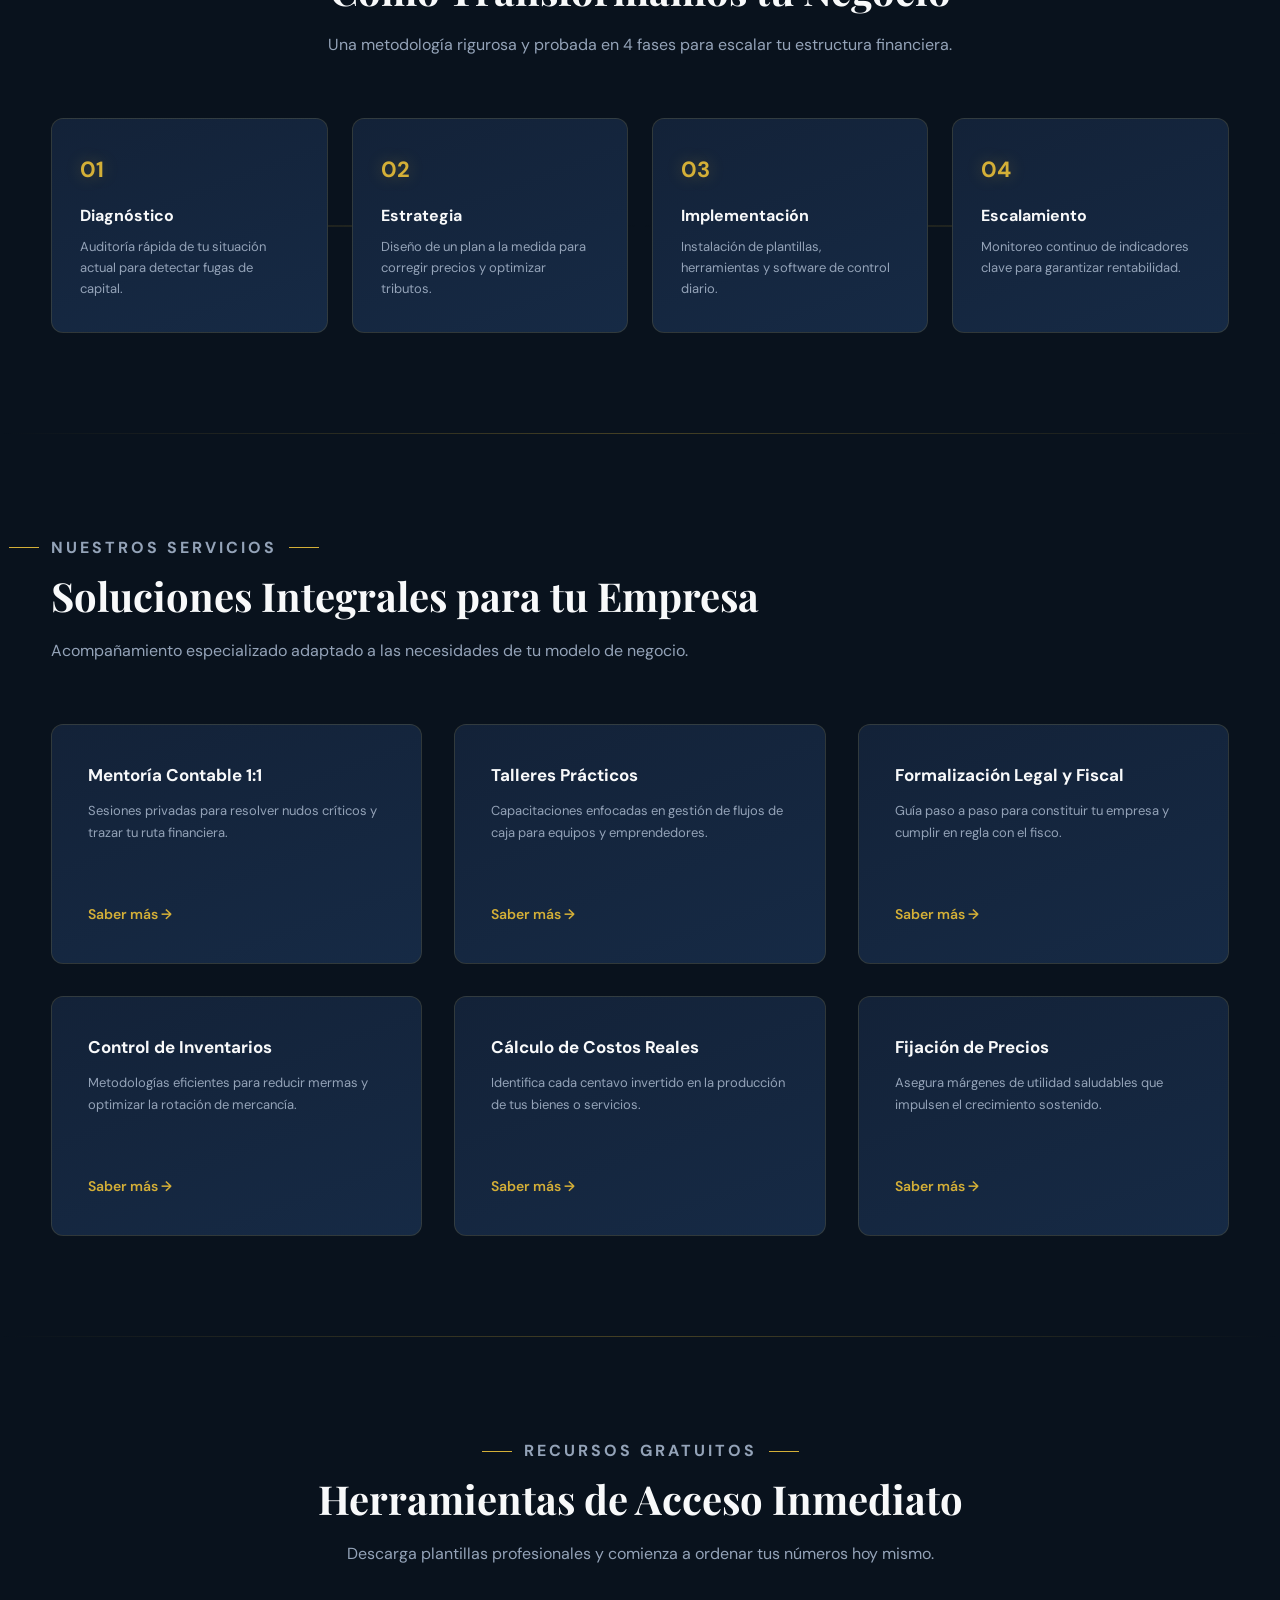
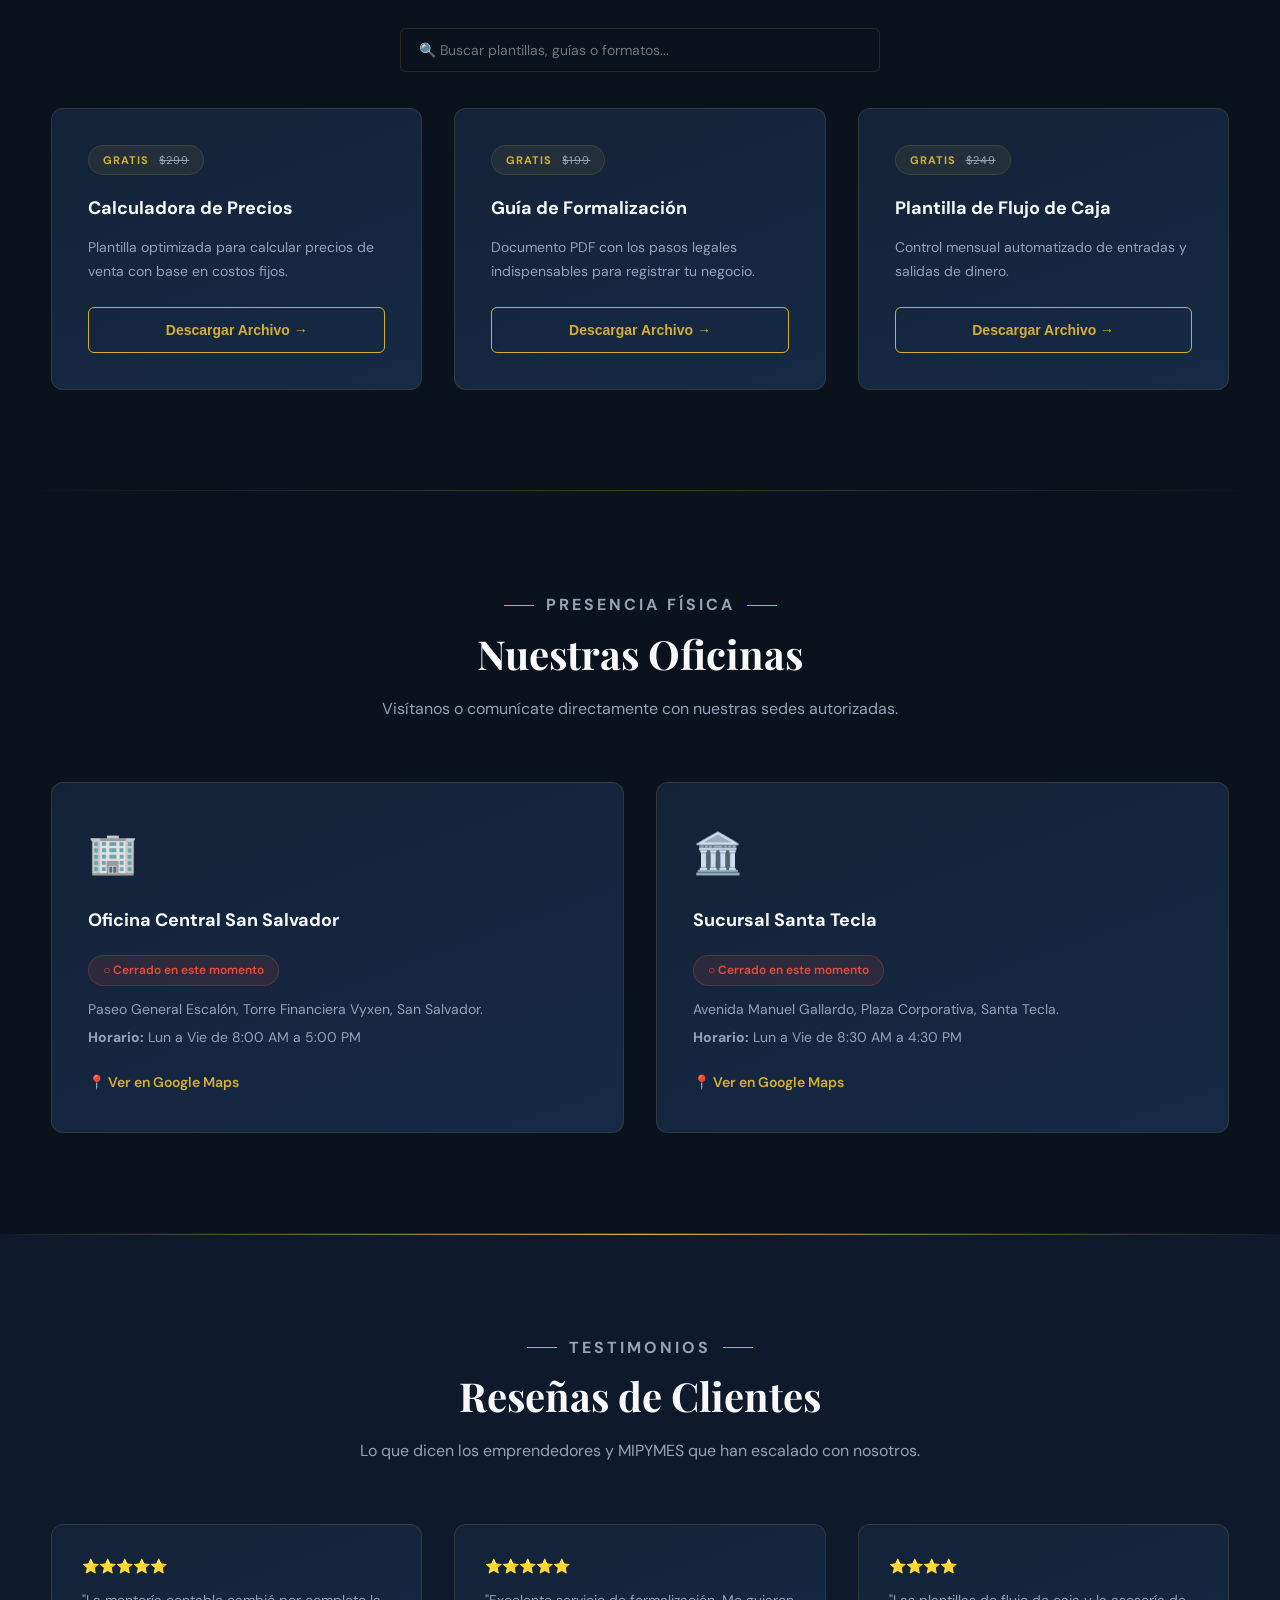
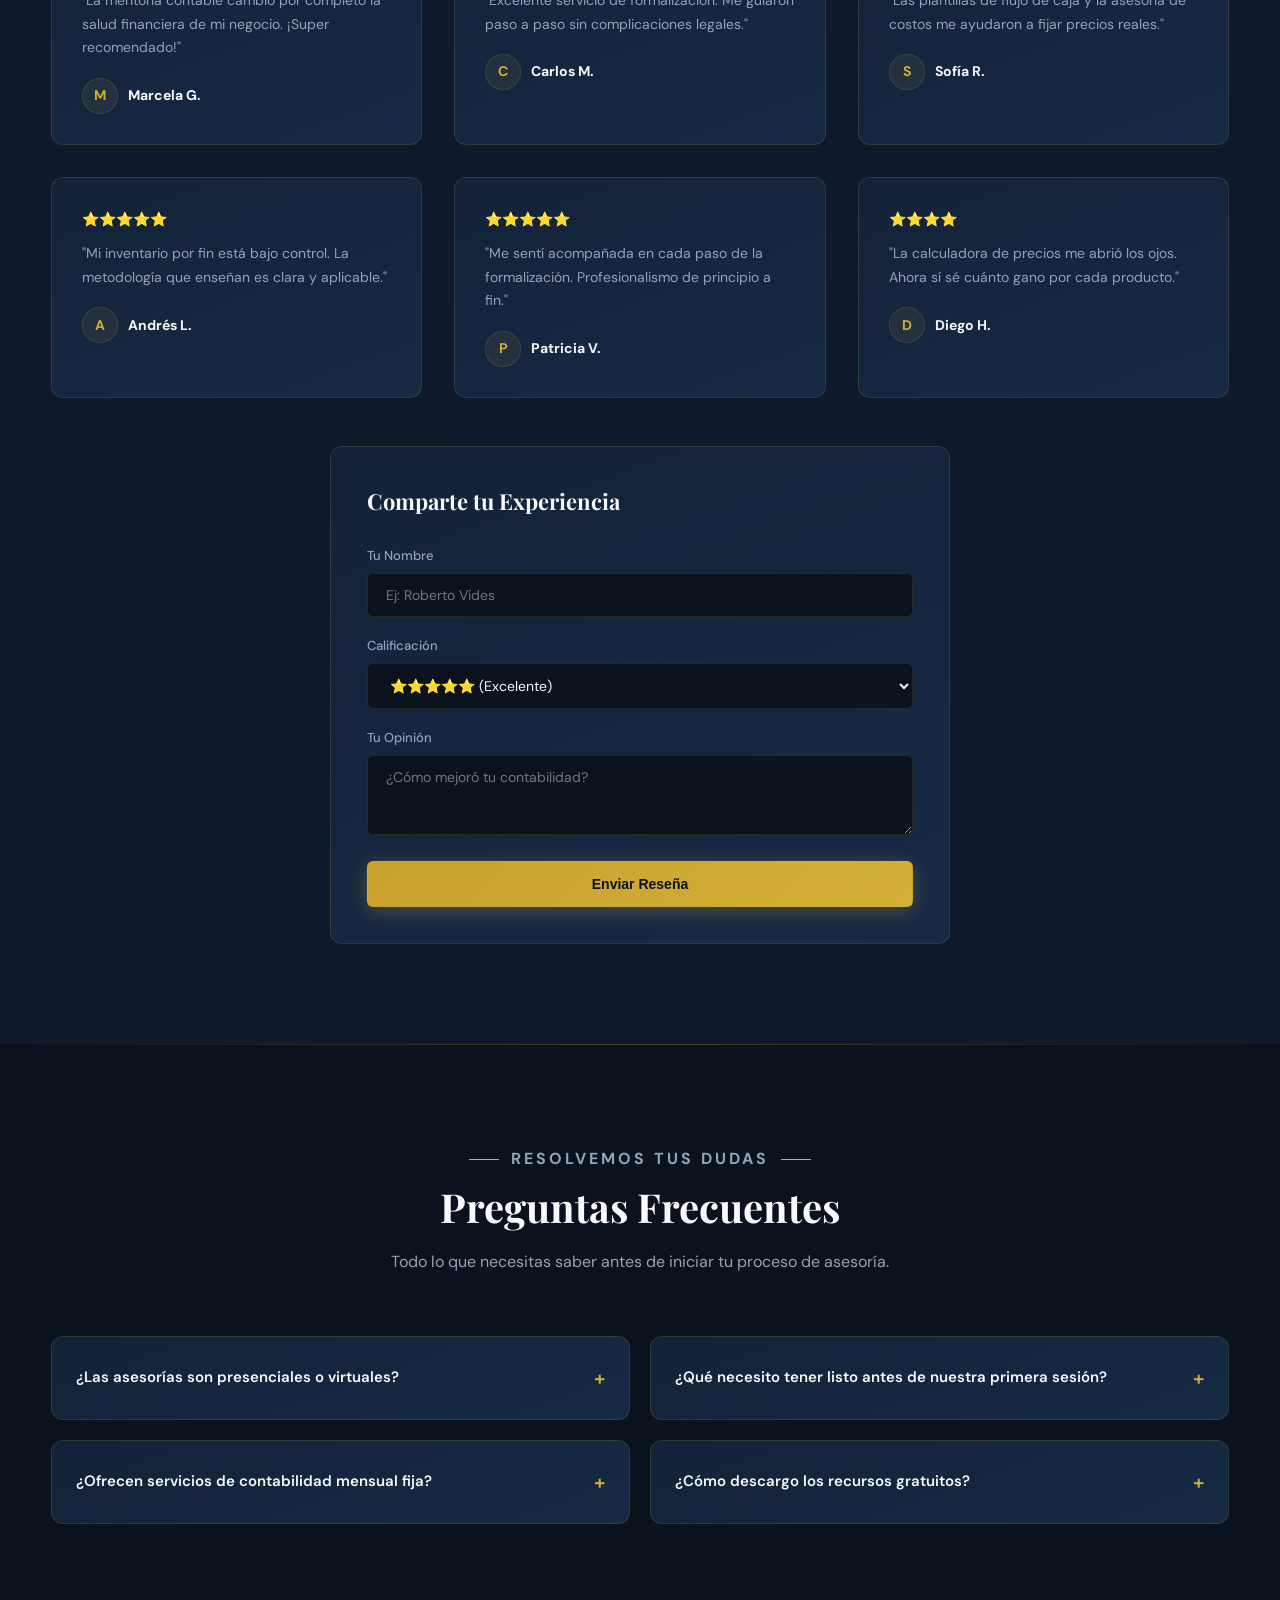
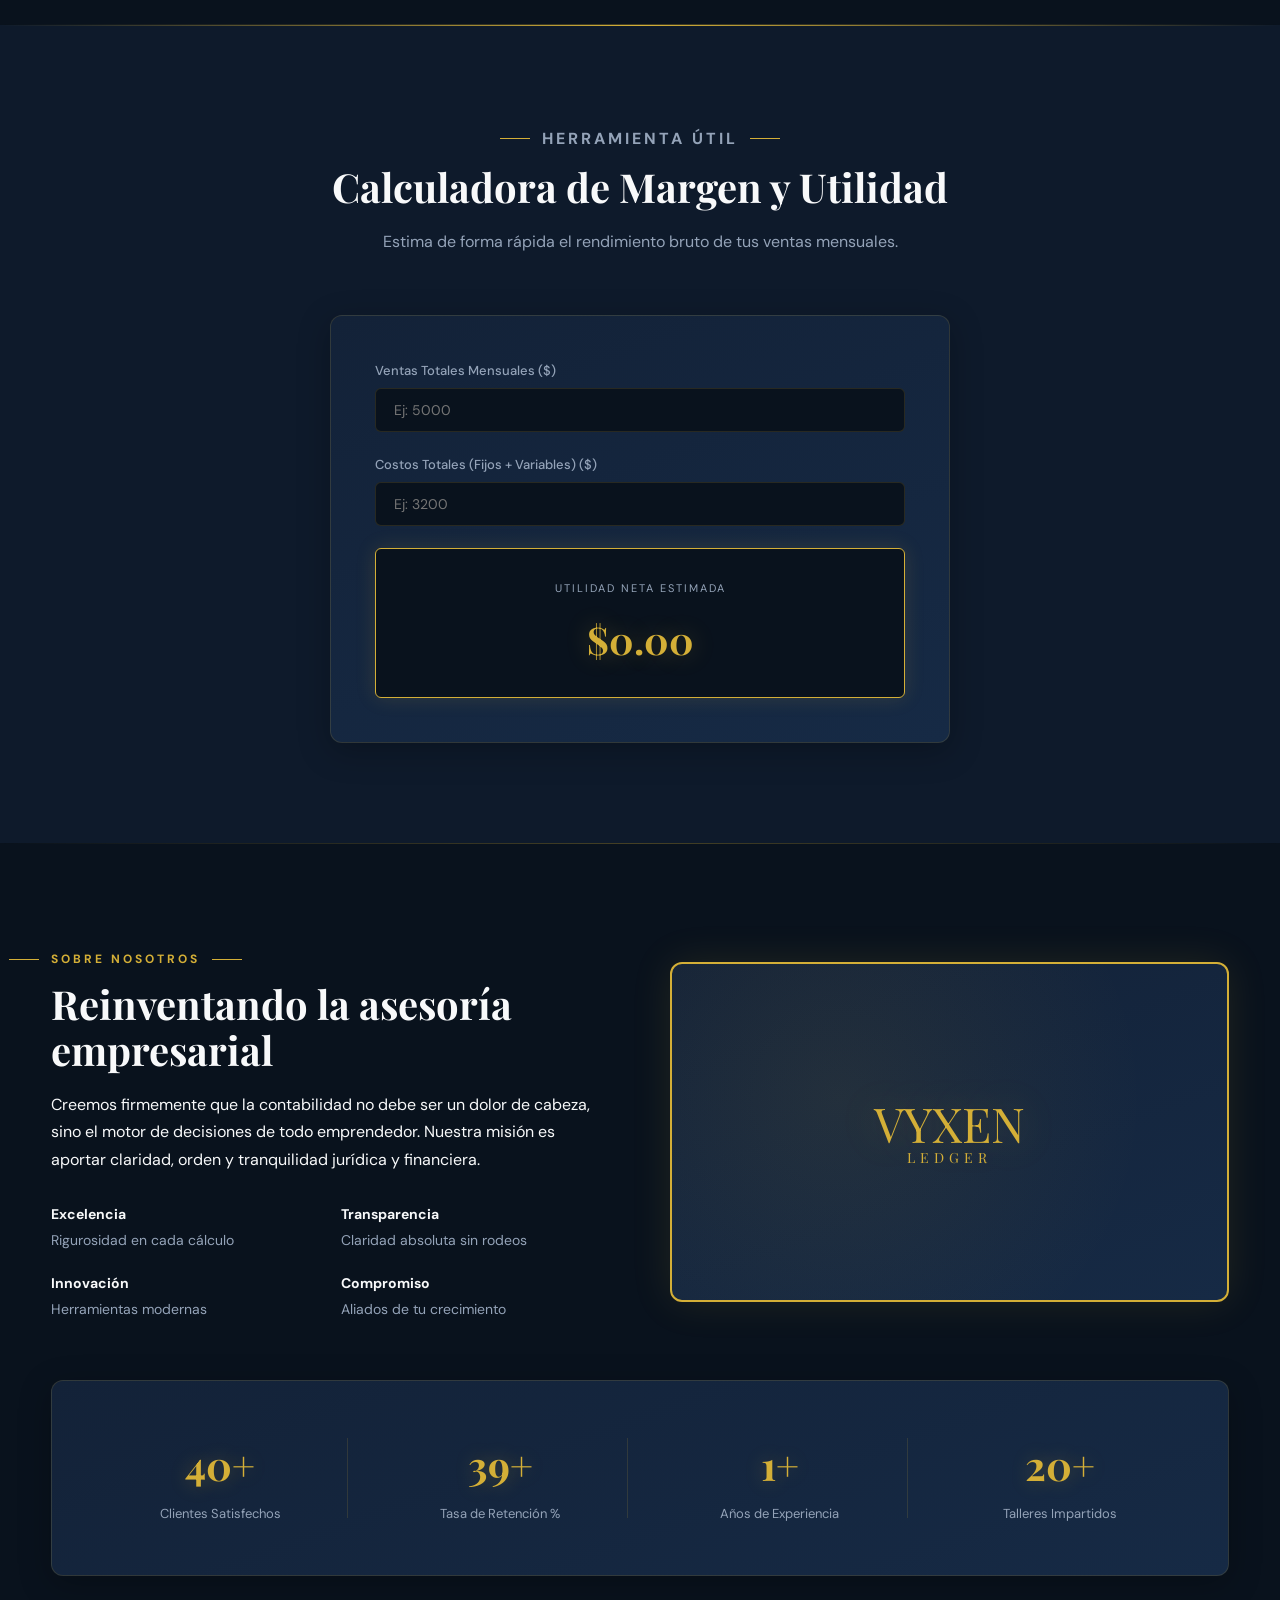
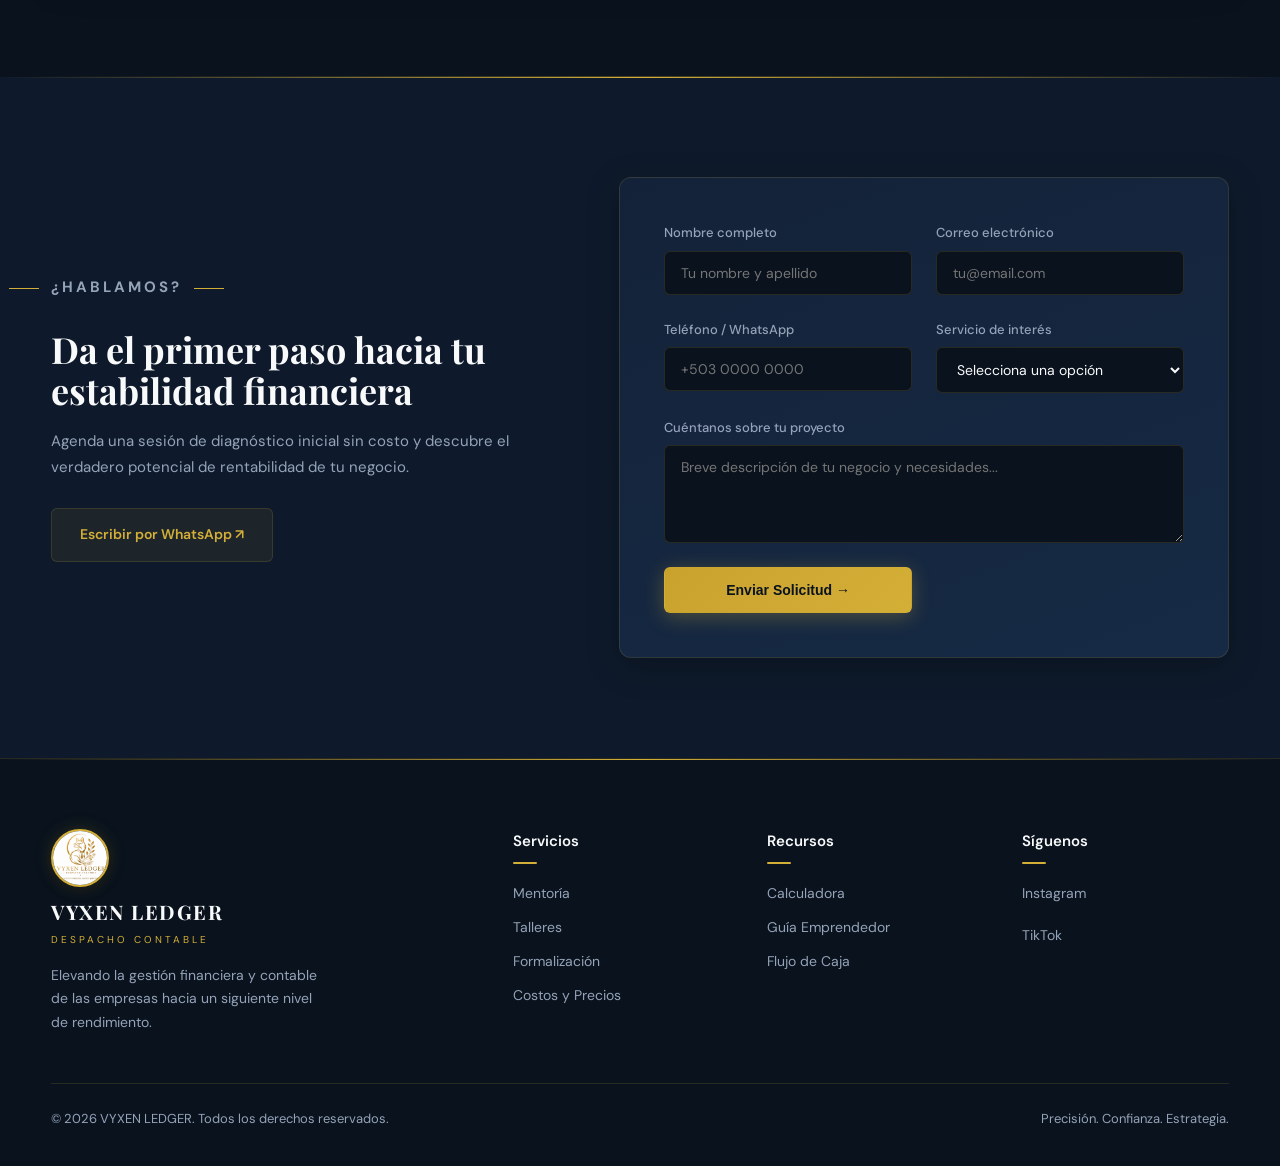
==== commit edf63a21: "Update social media links and WhatsApp number" ====
--- a/index (1).html
+++ b/index (1).html
@@ -470,8 +470,8 @@
     <div>
       <h4>Síguenos</h4>
       <div class="social-grid">
-        <a href="https://instagram.com" target="_blank" class="social-item"><span>Instagram</span></a>
-        <a href="https://wa.me/50312345678" target="_blank" class="social-item"><span>WhatsApp</span></a>
+        <a href="https://www.instagram.com/vyxen_ledger/" target="_blank" class="social-item"><span>Instagram</span></a>
+        <a href="https://www.tiktok.com/@vyxen_conta" target="_blank" class="social-item"><span>TikTok</span></a>
       </div>
     </div>
   </div>
@@ -482,7 +482,7 @@
 </footer>
 
 <!-- BOTÓN FLOTANTE DE WHATSAPP -->
-<a href="https://wa.me/50312345678" target="_blank" class="whatsapp-float" aria-label="Escribir por WhatsApp">
+<a href="https://wa.me/50371197649" target="_blank" class="whatsapp-float" aria-label="Escribir por WhatsApp">
   <svg class="whatsapp-svg" viewBox="0 0 24 24" width="32" height="32" fill="currentColor">
     <path d="M.057 24l1.687-6.163c-1.041-1.804-1.588-3.849-1.587-5.946.003-6.556 5.338-11.891 11.893-11.891 3.181.001 6.167 1.24 8.413 3.488 2.245 2.248 3.481 5.236 3.48 8.414-.003 6.557-5.338 11.892-11.893 11.892-1.99-.001-3.951-.5-5.688-1.448-.63.344-6.325 3.442-6.325 3.442zm10.021-3.327c1.642.476 3.407.369 4.965-.303 1.558-.672 2.816-1.898 3.415-3.447.599-1.55.492-3.315-.28-4.957-.771-1.643-2.028-2.895-3.619-3.578-1.591-.683-3.376-.697-4.981-.038-1.605.659-2.868 1.905-3.484 3.488-.616 1.582-.524 3.364.256 4.992.78 1.628 2.051 2.871 3.654 3.518-.088.32-.204.739-.335 1.187zm6.715-6.883c-.116-.183-.423-.291-.884-.523-.461-.232-2.732-1.348-3.155-1.503-.423-.155-.731-.232-1.039.232-.308.464-1.193 1.503-1.462 1.812-.269.309-.538.348-.999.116-.461-.232-1.947-.718-3.712-2.292-1.373-1.226-2.297-2.738-2.566-3.199-.269-.461-.029-.71.203-.938.208-.208.461-.543.692-.814.231-.271.308-.464.462-.774.154-.31.077-.58-.038-.812-.115-.232-1.039-2.507-1.424-3.434-.373-.906-.753-.783-1.039-.798l-.887-.015c-.308 0-.808.116-1.231.58-.423.464-1.616 1.579-1.616 3.85 0 2.272 1.655 4.464 1.885 4.774.231.31 3.254 4.971 7.882 6.969 1.103.475 1.964.759 2.634.974 1.104.351 2.109.301 2.903.182.887-.133 2.732-1.117 3.116-2.196.385-1.079.385-2.005.269-2.196z"/>
   </svg>
@@ -493,4 +493,4 @@
 
 <script src="script.js"></script>
 </body>
-</html>+</html>
